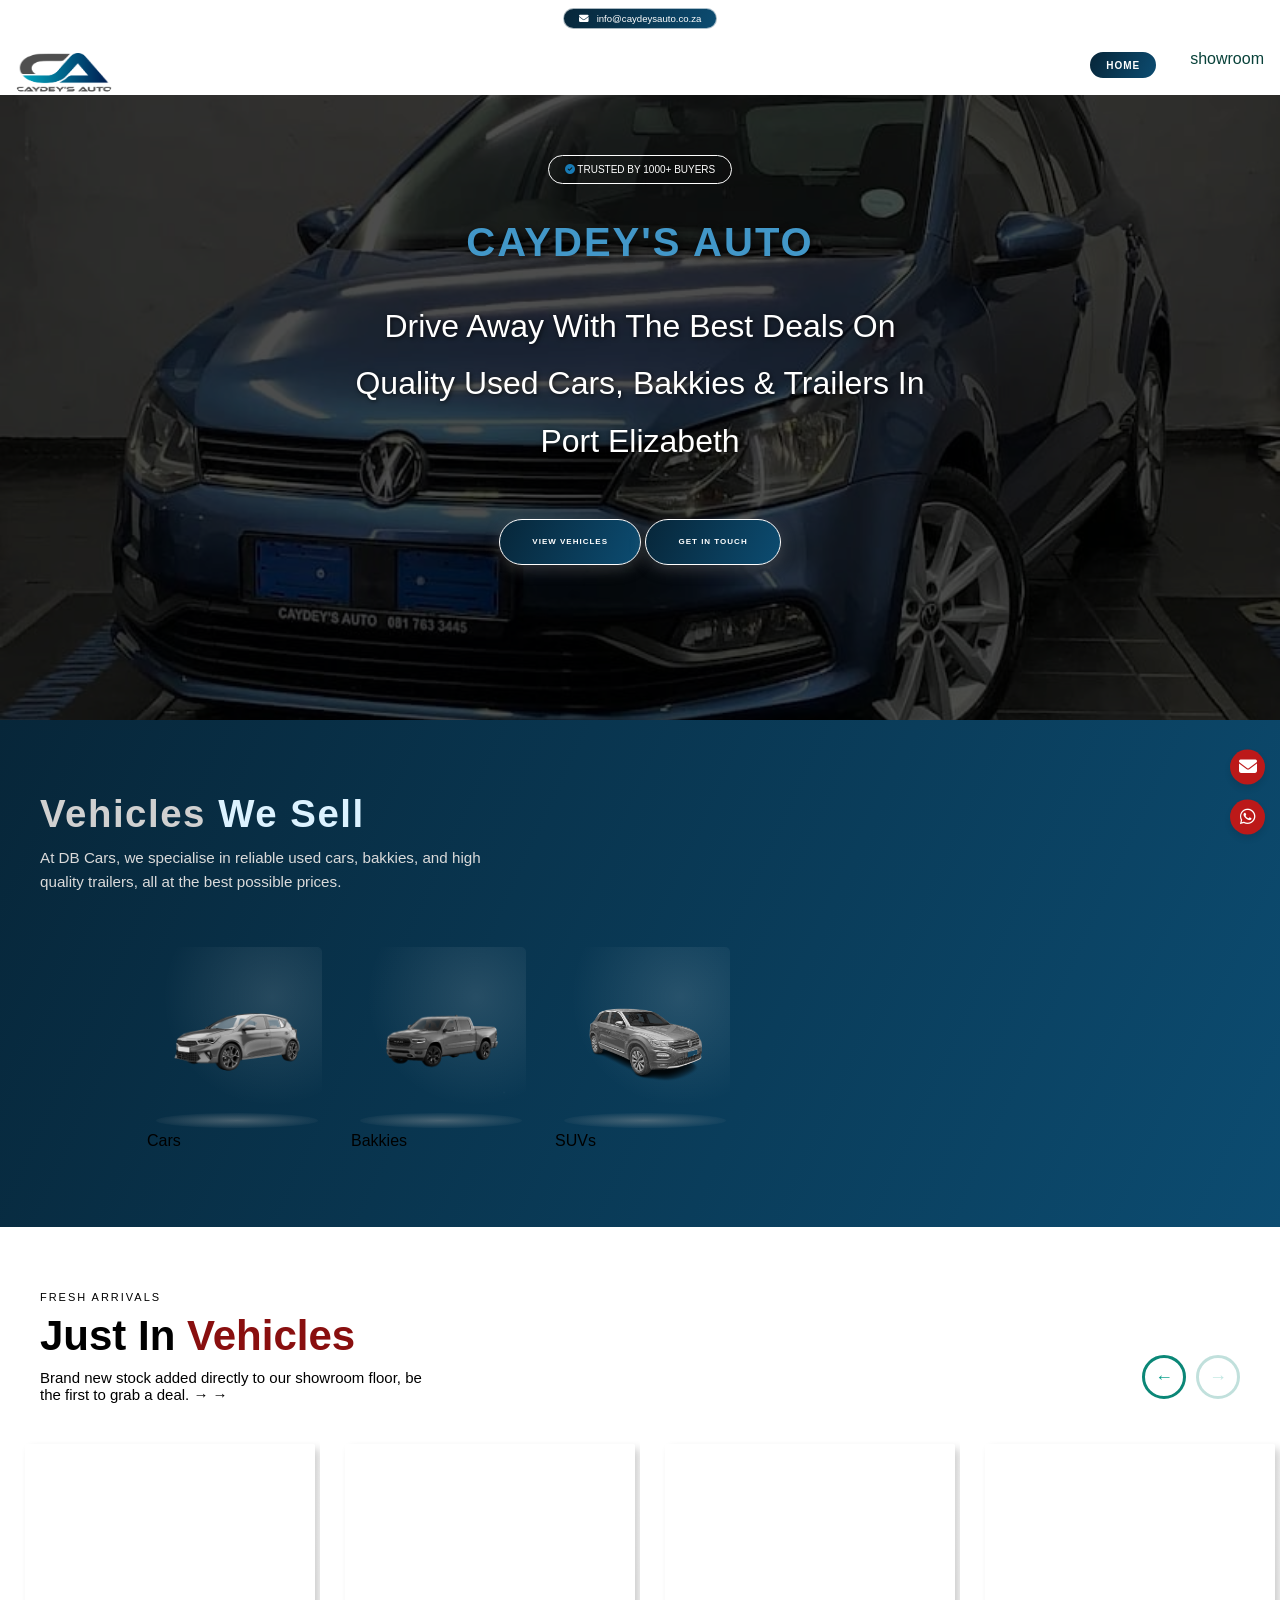
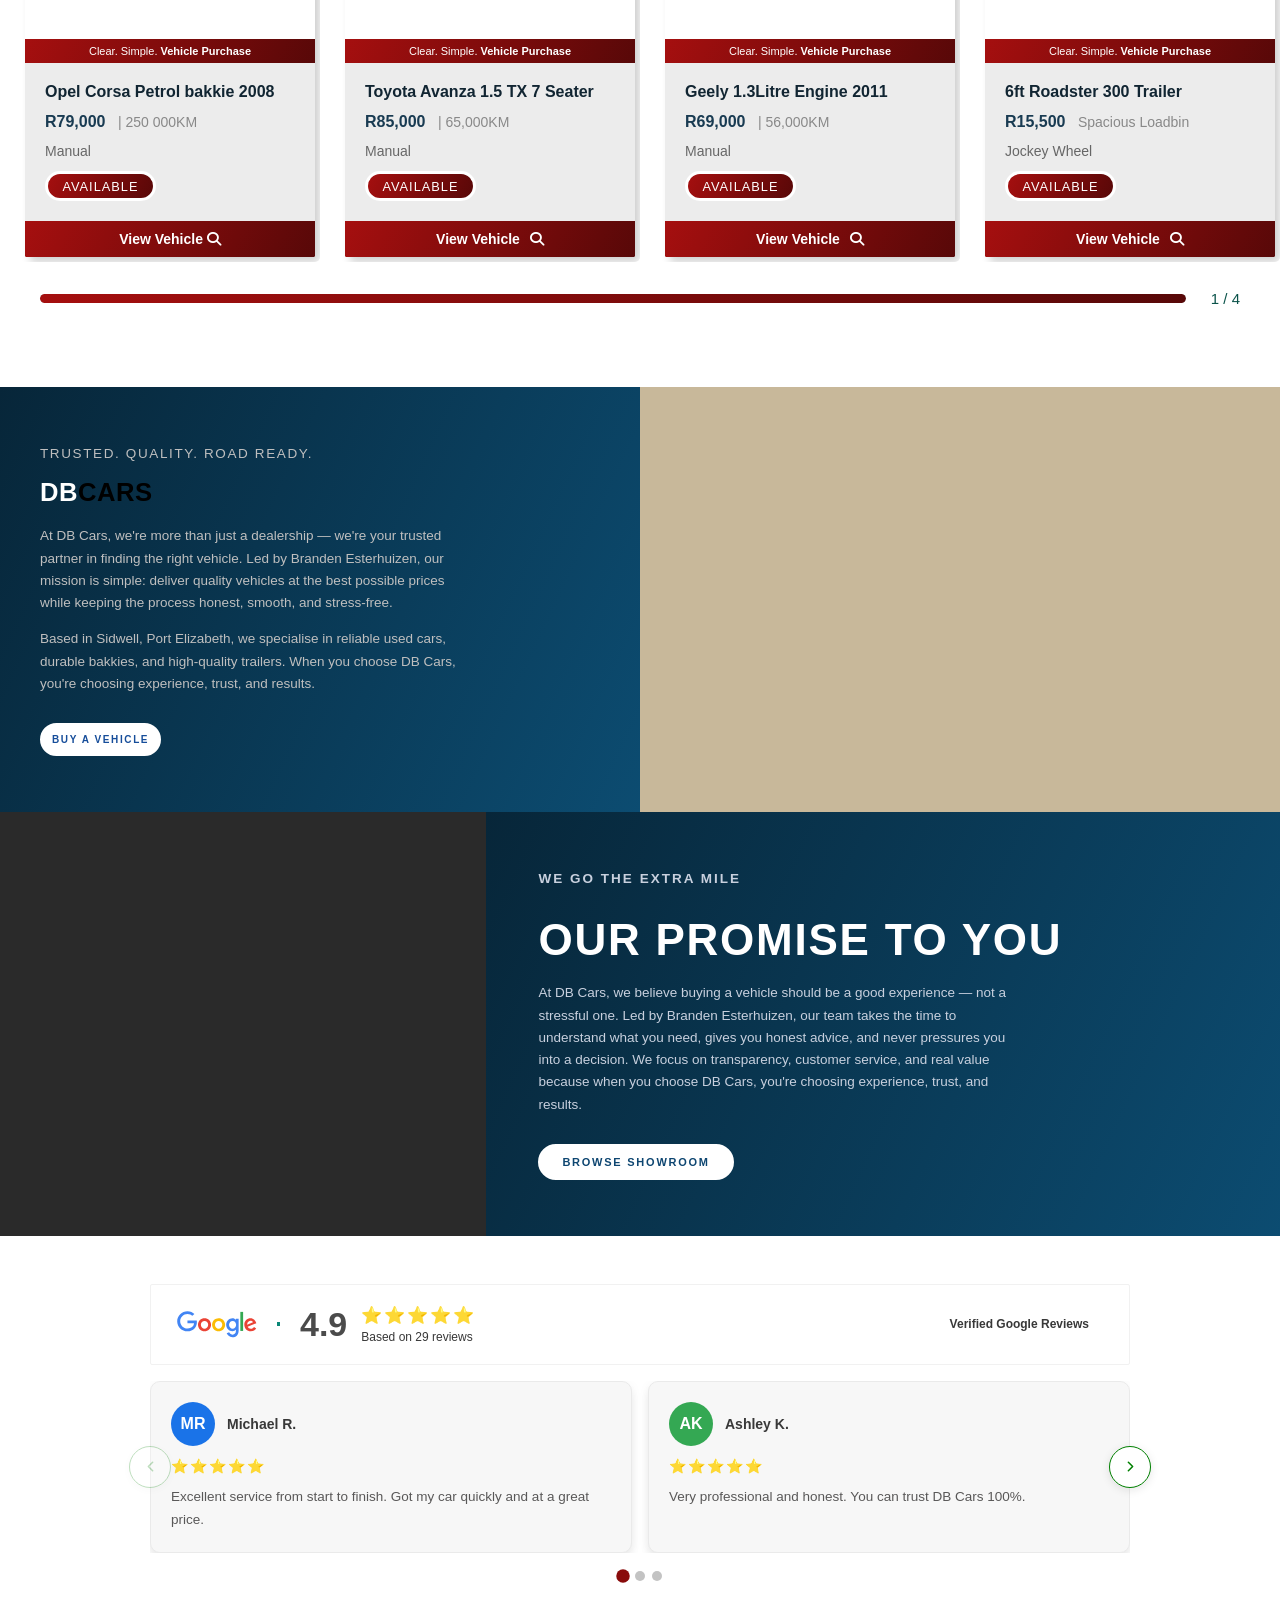
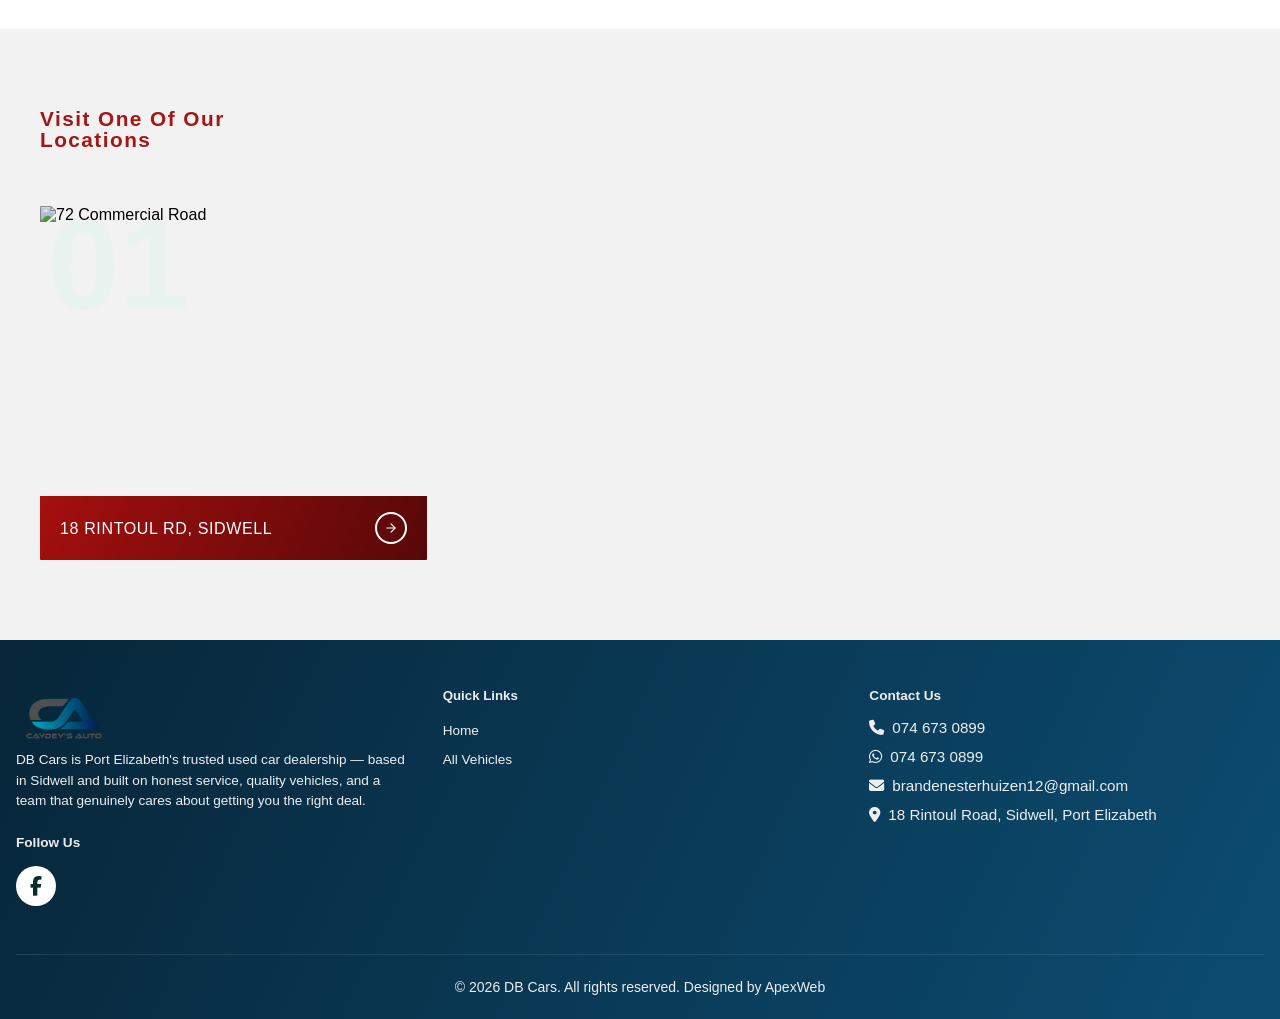
==== index.html @ f398975f "relrease" ====
<!DOCTYPE html>
<html lang="en">
<head>
    <meta charset="UTF-8">
    <meta name="viewport" content="width=device-width, initial-scale=1.0">
    <link rel="stylesheet" href="https://cdnjs.cloudflare.com/ajax/libs/font-awesome/6.5.1/css/all.min.css">
    
    <link rel="stylesheet" href="styles.css">
    <link rel="stylesheet" href="listing.css">

    <title>Caydeys Auto</title>

</head>
<body>

        <!-- ===== NAVIGATION ===== -->
        <!-- ===== NAVIGATION ===== -->
        <!-- ===== NAVIGATION ===== -->
        <div class="top-bar">
          <div class="top-bar-container">
         
              <a href="mailto:info@caydeysauto.co.za" class="top-bar-link">
                  <span><i class="fa fa-envelope"></i></span> info@caydeysauto.co.za</a>
          </div>
      </div>
        

        <nav class="navbar" id="navbar">
            <div class="nav-container">
                <div class="logo">
                    <div class="logo-icon"><img src="logo-C268NDJ8.webp" style="height:3.5rem; width:6rem;"></div> 
                    <div class="logo-main"></div>
                </div>
    
                <ul class="nav-menu">
                    <li><a href="index.html" id="current">Home</a></li>
                    <li><a href="vehicle-listing.html">showroom</a></li>
                 
                </ul>
    
                <button class="burger" id="burgerBtn">
                    <svg id="menuIcon" xmlns="http://www.w3.org/2000/svg" fill="none" viewBox="0 0 24 24" stroke="currentColor">
                        <path stroke-linecap="round" stroke-linejoin="round" stroke-width="2" d="M4 6h16M4 12h16M4 18h16" />
                    </svg>
                    <svg id="closeIcon" style="display: none;" xmlns="http://www.w3.org/2000/svg" fill="none" viewBox="0 0 24 24" stroke="currentColor">
                        <path stroke-linecap="round" stroke-linejoin="round" stroke-width="2" d="M6 18L18 6M6 6l12 12" />
                    </svg>
                </button>
            </div>
    
            <div class="mobile-menu" id="mobileMenu">
                <a href="index.html" id="current">Home</a>
                <a href="vehicle-listing.html">showroom</a>
                
            </div>
        </nav>

        <!-- ===== NAVIGATION ===== -->
        <!-- ===== NAVIGATION ===== -->
        <!-- ===== NAVIGATION ===== -->


        <section class="hero-section">
          <div class="hero-content">
           
            <p class="truster"><i class="fas fa-check-circle" id="gold"></i> Trusted by 1000+ Buyers</p>

            <br>
            <br>
            

            <h1 class="hero-title" style="font-size: 2.5rem;"><span style="color: #4297c8">Caydey's Auto</span></h1>
            <p class="hero-subtitle">Drive Away With The Best Deals On Quality Used Cars, Bakkies & Trailers In Port Elizabeth</p>
              <div class="ca-cta">
                <style>
                 
                 
                  </style>
              <a href="vehicle-listing.html" class="hero-button">View Vehicles</a>
              <a href="#sell" class="hero-button">Get in Touch</a>
            </div>
          </div>
      </section>












 <!--  
            <div class="rv-section">
              <h3>Our Recent <span>Reviews</span></h3>
              <div class="section-rule"></div>
              <p>Get to see what our customers Say about us </p>
            </div>
      <div class="trust-section">

 
      
      <section class="reviews-section">
      
       
        <div class="rv-header">
          <svg width="80" height="27" viewBox="0 0 272 92" fill="none" xmlns="http://www.w3.org/2000/svg" aria-label="Google">
            <path d="M115.75 47.18c0 12.77-9.99 22.18-22.25 22.18s-22.25-9.41-22.25-22.18C71.25 34.32 81.24 25 93.5 25s22.25 9.32 22.25 22.18zm-9.74 0c0-7.98-5.79-13.44-12.51-13.44S80.99 39.2 80.99 47.18c0 7.9 5.79 13.44 12.51 13.44s12.51-5.55 12.51-13.44z" fill="#EA4335"/>
            <path d="M163.75 47.18c0 12.77-9.99 22.18-22.25 22.18s-22.25-9.41-22.25-22.18c0-12.85 9.99-22.18 22.25-22.18s22.25 9.32 22.25 22.18zm-9.74 0c0-7.98-5.79-13.44-12.51-13.44s-12.51 5.46-12.51 13.44c0 7.9 5.79 13.44 12.51 13.44s12.51-5.55 12.51-13.44z" fill="#FBBC05"/>
            <path d="M209.75 26.34v39.82c0 16.38-9.66 23.07-21.08 23.07-10.75 0-17.22-7.19-19.66-13.07l8.48-3.53c1.51 3.61 5.21 7.87 11.17 7.87 7.31 0 11.84-4.51 11.84-13v-3.19h-.34c-2.18 2.69-6.38 5.04-11.68 5.04-11.09 0-21.25-9.66-21.25-22.09 0-12.52 10.16-22.26 21.25-22.26 5.29 0 9.49 2.35 11.68 4.96h.34v-3.61h9.25zm-8.56 20.92c0-7.81-5.21-13.52-11.84-13.52-6.72 0-12.35 5.71-12.35 13.52 0 7.73 5.63 13.36 12.35 13.36 6.63 0 11.84-5.63 11.84-13.36z" fill="#4285F4"/>
            <path d="M225 3v65h-9.5V3H225z" fill="#34A853"/>
            <path d="M262.02 54.48l7.56 5.04c-2.44 3.61-8.32 9.83-18.48 9.83-12.6 0-22.01-9.74-22.01-22.18 0-13.19 9.49-22.18 20.92-22.18 11.51 0 17.14 9.16 18.98 14.11l1.01 2.52-29.65 12.28c2.27 4.45 5.8 6.72 10.75 6.72 4.96 0 8.4-2.44 10.92-6.14zm-23.27-7.98l19.82-8.23c-1.09-2.77-4.37-4.7-8.23-4.7-4.95 0-11.84 4.37-11.59 12.93z" fill="#EA4335"/>
            <path d="M35.29 41.41V32H67c.31 1.64.47 3.58.47 5.68 0 7.06-1.93 15.79-8.15 22.01-6.05 6.3-13.78 9.66-24.03 9.66C16.32 69.35.36 53.89.36 34.91.36 15.93 16.32.47 35.29.47c10.5 0 17.98 4.12 23.6 9.49l-6.64 6.64c-4.03-3.78-9.49-6.72-16.96-6.72-13.86 0-24.7 11.17-24.7 25.03 0 13.86 10.84 25.03 24.7 25.03 8.99 0 14.11-3.61 17.39-6.89 2.66-2.66 4.41-6.46 5.1-11.67l-22.49.03z" fill="#4285F4"/>
          </svg>
      
          <div class="rv-sep"></div>
      
          <div class="rv-score-block">
            <div class="rv-score">4.2</div>
            <div>
              <div class="rv-stars">
                <span class="rv-star">⭐</span><span class="rv-star">⭐</span><span class="rv-star">⭐</span><span class="rv-star">⭐</span><span class="rv-star">⭐</span>
              </div>
              <div class="rv-count">Based on 143 reviews</div>
            </div>
          </div>
      
          <div class="rv-badge">
            <div class="rv-badge-dot"></div>
            Verified Google Reviews
          </div>
        </div>
      
    
        <div class="rv-carousel">
      
          <button class="rv-arrow prev" id="btnPrev" aria-label="Previous reviews">
            <svg viewBox="0 0 24 24" fill="none" stroke="currentColor" stroke-width="2.2" stroke-linecap="round" stroke-linejoin="round">
              <polyline points="15 18 9 12 15 6"/>
            </svg>
          </button>
      
          <div class="rv-overflow">
            <div class="rv-track" id="rvTrack">






      <div class="rv-card">
  <div class="rv-reviewer">
    <div class="rv-avatar" style="background:#1a73e8;">NL</div>
    <div><div class="rv-name">Nontle Qhama Landzela</div></div>
  </div>
  <div class="rv-card-stars"><span class="rv-card-star">⭐</span><span class="rv-card-star">⭐</span><span class="rv-card-star">⭐</span><span class="rv-card-star">⭐</span><span class="rv-card-star">⭐</span></div>
  <p class="rv-text">My appreciation goes to Elton & Gavin for a detailed and great service. With great hospitality whilst waiting for the paperwork. Thanks gentlemen for your superb service, keep serving your branch well.</p>
</div>

<div class="rv-card">
  <div class="rv-reviewer">
    <div class="rv-avatar" style="background:#34a853;">BP</div>
    <div><div class="rv-name">Belinda Peterson</div></div>
  </div>
  <div class="rv-card-stars"><span class="rv-card-star">⭐</span><span class="rv-card-star">⭐</span><span class="rv-card-star">⭐</span><span class="rv-card-star">⭐</span><span class="rv-card-star">⭐</span></div>
  <p class="rv-text">Thanks Gavin for the excellent work you've done, great service, friendly, kind and would recommend anyone looking to buy a vehicle to you. Once again great job, I'm 100% pleased.</p>
</div>

<div class="rv-card">
  <div class="rv-reviewer">
    <div class="rv-avatar" style="background:#ea4335;">WA</div>
    <div><div class="rv-name">Wendy April</div></div>
  </div>
  <div class="rv-card-stars"><span class="rv-card-star">⭐</span><span class="rv-card-star">⭐</span><span class="rv-card-star">⭐</span><span class="rv-card-star">⭐</span><span class="rv-card-star">⭐</span></div>
  <p class="rv-text">I was very happy with my car and the sales man was polite (Gavin).</p>
</div>

<div class="rv-card">
  <div class="rv-reviewer">
    <div class="rv-avatar" style="background:#fbbc05;">MG</div>
    <div><div class="rv-name">Mahubandile Grootboom</div></div>
  </div>
  <div class="rv-card-stars"><span class="rv-card-star">⭐</span><span class="rv-card-star">⭐</span><span class="rv-card-star">⭐</span><span class="rv-card-star">⭐</span><span class="rv-card-star">⭐</span></div>
  <p class="rv-text">The service was excellent and I was treated like a KING. I appreciate everything that Mr Gavin and his team has done for me.</p>
</div>

<div class="rv-card">
  <div class="rv-reviewer">
    <div class="rv-avatar" style="background:#9c27b0;">VM</div>
    <div><div class="rv-name">Vuyile Mayedwa</div></div>
  </div>
  <div class="rv-card-stars"><span class="rv-card-star">⭐</span><span class="rv-card-star">⭐</span><span class="rv-card-star">⭐</span><span class="rv-card-star">⭐</span><span class="rv-card-star">⭐</span></div>
  <p class="rv-text">Excellent service received from the Sales Team and a champion Rudi. Rudi was professional and knowledgeable. It is easy to recommend a place like Auto Addicts when there are such people to deal with.</p>
</div>

<div class="rv-card">
  <div class="rv-reviewer">
    <div class="rv-avatar" style="background:#00897b;">CL</div>
    <div><div class="rv-name">Cassim Lombard</div></div>
  </div>
  <div class="rv-card-stars"><span class="rv-card-star">⭐</span><span class="rv-card-star">⭐</span><span class="rv-card-star">⭐</span><span class="rv-card-star">⭐</span><span class="rv-card-star">⭐</span></div>
  <p class="rv-text">Great reliable and beautiful vehicles for affordable price, staff are very friendly and always there to assist you. I will definitely recommend anyone who needs a good clean vehicle to Auto Addicts.</p>
</div>








      
            </div>
          </div>
      
          <button class="rv-arrow next" id="btnNext" aria-label="Next reviews">
            <svg viewBox="0 0 24 24" fill="none" stroke="currentColor" stroke-width="2.2" stroke-linecap="round" stroke-linejoin="round">
              <polyline points="9 18 15 12 9 6"/>
            </svg>
          </button>
      
        </div>
      
        <div class="rv-dots" id="rvDots"></div>
      
      </section>
      

      </div>








    -->













    <section class="vehicles-section">
      <h3>Vehicles <span>We Sell</span></h3>
      <div class="section-rule"></div>
      <p>At DB Cars, we specialise in reliable used cars, bakkies, and high quality trailers, all at the best possible prices.</p>
        <div class="vehicle-grid">
      
          <div class="vehicle-card">
            <div class="img-wrap">
              <!-- Replace src with your transparent PNG -->
              <img src="assets/cars-db.png" alt="Car"/>
            </div>
            <span class="vehicle-label">Cars</span>
          </div>
      
          <div class="vehicle-card">
            <div class="img-wrap">
              <img src="assets/bakkies-db.png" alt="Bakkie"/>
            </div>
            <span class="vehicle-label">Bakkies</span>
          </div>
      
          <div class="vehicle-card">
            <div class="img-wrap">
              <img src="assets/Suvs.png" alt="Trailers"/>
            </div>
            <span class="vehicle-label">SUVs</span>
          </div>
      
        
      
        </div>
      </section>









    










      <section class="just-in">

        <div class="section-header">
          <div class="section-header-text">
            <span class="section-label">Fresh Arrivals</span>
            <h2 class="section-title">Just In <span style="color:#890f0f"> Vehicles </span></h2>
            <p class="section-desc">Brand new stock added directly to our showroom floor, be the first to grab a deal. &#8594; &#8594;</p>
          </div>
        
          <!-- Desktop-only arrows, top-right of the header -->
          <div class="nav-arrows">
            <button class="nav-arrow" id="arrowPrev" aria-label="Previous">&#8592;</button>
            <button class="nav-arrow" id="arrowNext" aria-label="Next">&#8594;</button>
          </div>
        </div>
        
        <div class="scroll-wrapper">
          <div class="vehicles-track" id="track">
            <div class="track-spacer"></div>
        
            <!-- ═══════════════════════════════════════
                 VEHICLE CARDS
                 Add your own content inside each card.
                 Card colours: blue | dark | accent
                 Copy/paste a block to add more cards.
            ════════════════════════════════════════ -->
        
            <div class="vehicle-card blue">
        
              <div class="card">
                <div class="card-image" style="background-image: url('veh/ob1.jpg')">
           
                    
                    <div class="card-banner">
                        <span>Clear. Simple.</span> <strong>Vehicle Purchase</strong>
                    </div>
                </div>
                <div class="card-content">
                    <h3 class="card-title">Opel Corsa Petrol bakkie 2008</h3>
                    <div>
                        <span class="card-price">R79,000</span>
                        <span class="card-mileage">| 250 000KM</span>
                    </div>
                    <div class="card-location">
                     
                        <span>Manual</span>
                    </div>
                    <div class="card-stock">Available</div>
                </div>
                <button class="card-button"> <a href="vehicle-details.html">
                    
                    View Vehicle <i class="fas fa-search"></i></a>
                </button>
            </div>
        
        
            </div>
        
            <div class="vehicle-card dark">
        
              <div class="card">
                <div class="card-image" style="background-image: url('veh/seater.jpg');">
             
                    
                    <div class="card-banner">
                        <span>Clear. Simple.</span> <strong>Vehicle Purchase</strong>
                    </div>
                </div>
                <div class="card-content">
                    <h3 class="card-title">Toyota Avanza 1.5 TX 7 Seater</h3>
                    <div>
                        <span class="card-price">R85,000</span>
                        <span class="card-mileage">| 65,000KM</span>
                    </div>
                    <div class="card-location">
                        
                       
                        <span>Manual</span>
                    </div>
                    <div class="card-stock">Available</div>
                </div>
                <button class="card-button">
                    
                    View Vehicle<i class="fas fa-search"></i>
                </button>
            </div>

        
            </div>
        
        
        
            <div class="vehicle-card accent">
        
        
        
              <div class="card">
                <div class="card-image" style="background-image: url('veh/geely.jpg')">
          
                    
                    <div class="card-banner">
                        <span>Clear. Simple.</span> <strong>Vehicle Purchase</strong>
                    </div>
                </div>
                <div class="card-content">
                    <h3 class="card-title">Geely 1.3Litre Engine 2011</h3>
                    <div>
                        <span class="card-price">R69,000</span>
                        <span class="card-mileage">| 56,000KM</span>
                    </div>
                    <div class="card-location">
               
                        <span>Manual</span>
                    </div>
                    <div class="card-stock">Available</div>
                </div>
                <button class="card-button">
                    
                    View Vehicle<i class="fas fa-search"></i>
                </button>
            </div>

        
        
              
            </div>
        
            <div class="vehicle-card blue">
             
              <div class="card">
                <div class="card-image" style="background-image: url('veh/trailer1.jpg')">
          
                    
                    <div class="card-banner">
                        <span>Clear. Simple.</span> <strong>Vehicle Purchase</strong>
                    </div>
                </div>
                <div class="card-content">
                    <h3 class="card-title">6ft Roadster 300 Trailer</h3>
                    <div>
                        <span class="card-price">R15,500</span>
                        <span class="card-mileage"> Spacious Loadbin</span>
                    </div>
                    <div class="card-location">
               
                        <span>Jockey Wheel</span>
                    </div>
                    <div class="card-stock">Available</div>
                </div>
                <button class="card-button">
                    
                    View Vehicle<i class="fas fa-search"></i>
                </button>
            </div>
              
        
            </div>
        
        
             <!--
            <div class="vehicle-card blue">
        
         
              your card content here 
            </div>
            -->
        
        
        
          </div><!-- /vehicles-track -->
          
          <div class="scroll-bar-wrap">
            <div class="scroll-bar-track">
              
              <div class="scroll-bar-thumb" id="thumb"></div>
            </div>
            <span class="scroll-count" id="count">1 / 4</span>
          </div>
          
        </div>
        
        
        
        </section>










 <!-- ── SECTION 1: DB Cars Hero ── -->
<section class="faw-hero-wrap">
  <div class="faw-hero-text">
      <p class="faw-eyebrow">Trusted. Quality. Road Ready.</p>
      <h1 class="faw-hero-title">db<span class="faw-auto">Cars</span></h1>
      <p>
          At DB Cars, we're more than just a dealership — we're your trusted partner 
          in finding the right vehicle. Led by Branden Esterhuizen, our mission is 
          simple: deliver quality vehicles at the best possible prices while keeping 
          the process honest, smooth, and stress-free.
      </p>
      <p>
          Based in Sidwell, Port Elizabeth, we specialise in reliable used cars, 
          durable bakkies, and high-quality trailers. When you choose DB Cars, 
          you're choosing experience, trust, and results.
      </p>
      <div style="display: flex; gap:15px;">
        <a href="vehicle-listing.html" class="faw-btn-dark" id="sell">Buy A Vehicle</a>
      </div>
  </div>

  <div class="faw-hero-img" role="img" aria-label="DB Cars — Branden Esterhuizen handing keys to a satisfied client"></div>
</section>


























  <!-- ── SECTION 2: Service Department ── -->
  <section class="faw-service-wrap">

    <div class="faw-service-img" role="img" aria-label="DB Cars — vehicle showroom view"></div>
  
    <div class="faw-service-text">
        <p class="faw-eyebrow-blue">We Go the Extra Mile</p>
        <h2 class="faw-service-title">Our Promise to You</h2>
        <p>
            At DB Cars, we believe buying a vehicle should be a good experience — 
            not a stressful one. Led by Branden Esterhuizen, our team takes the time 
            to understand what you need, gives you honest advice, and never pressures 
            you into a decision. We focus on transparency, customer service, and real 
            value because when you choose DB Cars, you're choosing experience, 
            trust, and results.
        </p>
        <a href="vehicle-listing.html" class="faw-btn-white">Browse Showroom</a>
    </div>
  
  </section>









  <div class="trust-section">

 
      
    <section class="reviews-section">
    
     
      <div class="rv-header">
        <svg width="80" height="27" viewBox="0 0 272 92" fill="none" xmlns="http://www.w3.org/2000/svg" aria-label="Google">
          <path d="M115.75 47.18c0 12.77-9.99 22.18-22.25 22.18s-22.25-9.41-22.25-22.18C71.25 34.32 81.24 25 93.5 25s22.25 9.32 22.25 22.18zm-9.74 0c0-7.98-5.79-13.44-12.51-13.44S80.99 39.2 80.99 47.18c0 7.9 5.79 13.44 12.51 13.44s12.51-5.55 12.51-13.44z" fill="#EA4335"/>
          <path d="M163.75 47.18c0 12.77-9.99 22.18-22.25 22.18s-22.25-9.41-22.25-22.18c0-12.85 9.99-22.18 22.25-22.18s22.25 9.32 22.25 22.18zm-9.74 0c0-7.98-5.79-13.44-12.51-13.44s-12.51 5.46-12.51 13.44c0 7.9 5.79 13.44 12.51 13.44s12.51-5.55 12.51-13.44z" fill="#FBBC05"/>
          <path d="M209.75 26.34v39.82c0 16.38-9.66 23.07-21.08 23.07-10.75 0-17.22-7.19-19.66-13.07l8.48-3.53c1.51 3.61 5.21 7.87 11.17 7.87 7.31 0 11.84-4.51 11.84-13v-3.19h-.34c-2.18 2.69-6.38 5.04-11.68 5.04-11.09 0-21.25-9.66-21.25-22.09 0-12.52 10.16-22.26 21.25-22.26 5.29 0 9.49 2.35 11.68 4.96h.34v-3.61h9.25zm-8.56 20.92c0-7.81-5.21-13.52-11.84-13.52-6.72 0-12.35 5.71-12.35 13.52 0 7.73 5.63 13.36 12.35 13.36 6.63 0 11.84-5.63 11.84-13.36z" fill="#4285F4"/>
          <path d="M225 3v65h-9.5V3H225z" fill="#34A853"/>
          <path d="M262.02 54.48l7.56 5.04c-2.44 3.61-8.32 9.83-18.48 9.83-12.6 0-22.01-9.74-22.01-22.18 0-13.19 9.49-22.18 20.92-22.18 11.51 0 17.14 9.16 18.98 14.11l1.01 2.52-29.65 12.28c2.27 4.45 5.8 6.72 10.75 6.72 4.96 0 8.4-2.44 10.92-6.14zm-23.27-7.98l19.82-8.23c-1.09-2.77-4.37-4.7-8.23-4.7-4.95 0-11.84 4.37-11.59 12.93z" fill="#EA4335"/>
          <path d="M35.29 41.41V32H67c.31 1.64.47 3.58.47 5.68 0 7.06-1.93 15.79-8.15 22.01-6.05 6.3-13.78 9.66-24.03 9.66C16.32 69.35.36 53.89.36 34.91.36 15.93 16.32.47 35.29.47c10.5 0 17.98 4.12 23.6 9.49l-6.64 6.64c-4.03-3.78-9.49-6.72-16.96-6.72-13.86 0-24.7 11.17-24.7 25.03 0 13.86 10.84 25.03 24.7 25.03 8.99 0 14.11-3.61 17.39-6.89 2.66-2.66 4.41-6.46 5.1-11.67l-22.49.03z" fill="#4285F4"/>
        </svg>
    
        <div class="rv-sep"></div>
    
        <div class="rv-score-block">
          <div class="rv-score">4.9</div>
          <div>
            <div class="rv-stars">
              <span class="rv-star">⭐</span><span class="rv-star">⭐</span><span class="rv-star">⭐</span><span class="rv-star">⭐</span><span class="rv-star">⭐</span>
            </div>
            <div class="rv-count">Based on 29 reviews</div>
          </div>
        </div>
    
        <div class="rv-badge">
          <div class="rv-badge-dot"></div>
          Verified Google Reviews
        </div>
      </div>
    
  
      <div class="rv-carousel">
    
        <button class="rv-arrow prev" id="btnPrev" aria-label="Previous reviews">
          <svg viewBox="0 0 24 24" fill="none" stroke="currentColor" stroke-width="2.2" stroke-linecap="round" stroke-linejoin="round">
            <polyline points="15 18 9 12 15 6"/>
          </svg>
        </button>
    
        <div class="rv-overflow">
          <div class="rv-track" id="rvTrack">






            <div class="rv-card">
              <div class="rv-reviewer">
                <div class="rv-avatar" style="background:#1a73e8;">MR</div>
                <div><div class="rv-name">Michael R.</div></div>
              </div>
              <div class="rv-card-stars"><span class="rv-card-star">⭐</span><span class="rv-card-star">⭐</span><span class="rv-card-star">⭐</span><span class="rv-card-star">⭐</span><span class="rv-card-star">⭐</span></div>
              <p class="rv-text">Excellent service from start to finish. Got my car quickly and at a great price.</p>
            </div>
            
            <div class="rv-card">
              <div class="rv-reviewer">
                <div class="rv-avatar" style="background:#34a853;">AK</div>
                <div><div class="rv-name">Ashley K.</div></div>
              </div>
              <div class="rv-card-stars"><span class="rv-card-star">⭐</span><span class="rv-card-star">⭐</span><span class="rv-card-star">⭐</span><span class="rv-card-star">⭐</span><span class="rv-card-star">⭐</span></div>
              <p class="rv-text">Very professional and honest. You can trust DB Cars 100%.</p>
            </div>
            
            <div class="rv-card">
              <div class="rv-reviewer">
                <div class="rv-avatar" style="background:#ea4335;">JM</div>
                <div><div class="rv-name">Jason M.</div></div>
              </div>
              <div class="rv-card-stars"><span class="rv-card-star">⭐</span><span class="rv-card-star">⭐</span><span class="rv-card-star">⭐</span><span class="rv-card-star">⭐</span><span class="rv-card-star">⭐</span></div>
              <p class="rv-text">Best place in Port Elizabeth to buy a bakkie. Highly recommend!</p>
            </div>
            
            <div class="rv-card">
              <div class="rv-reviewer">
                <div class="rv-avatar" style="background:#fbbc05;">CD</div>
                <div><div class="rv-name">Chantel D.</div></div>
              </div>
              <div class="rv-card-stars"><span class="rv-card-star">⭐</span><span class="rv-card-star">⭐</span><span class="rv-card-star">⭐</span><span class="rv-card-star">⭐</span><span class="rv-card-star">⭐</span></div>
              <p class="rv-text">Smooth process, no stress at all. I'll definitely be back again.</p>
            </div>
            
            <div class="rv-card">
              <div class="rv-reviewer">
                <div class="rv-avatar" style="background:#9c27b0;">RP</div>
                <div><div class="rv-name">Ryan P.</div></div>
              </div>
              <div class="rv-card-stars"><span class="rv-card-star">⭐</span><span class="rv-card-star">⭐</span><span class="rv-card-star">⭐</span><span class="rv-card-star">⭐</span><span class="rv-card-star">⭐</span></div>
              <p class="rv-text">Great quality vehicles and even better service. Super impressed.</p>
            </div>







    
          </div>
        </div>
    
        <button class="rv-arrow next" id="btnNext" aria-label="Next reviews">
          <svg viewBox="0 0 24 24" fill="none" stroke="currentColor" stroke-width="2.2" stroke-linecap="round" stroke-linejoin="round">
            <polyline points="9 18 15 12 9 6"/>
          </svg>
        </button>
    
      </div>
    
      <div class="rv-dots" id="rvDots"></div>
    
    </section>
    

    </div>












<section class="locations-section">

  <div class="locations-header">

    <h2>Visit One Of Our<br>Locations</h2>
  </div>

  <div class="locations-grid">

    <div class="loc-card">
      <span class="num">01</span>
      <div class="img-wrap">
        <img src="pics/location.jpg" alt="72 Commercial Road"/>
      </div>
      <div class="loc-footer">
        <span class="loc-address">18 Rintoul Rd, Sidwell</span>
        <span class="loc-arrow">
          <svg viewBox="0 0 24 24"><line x1="5" y1="12" x2="19" y2="12"/><polyline points="12 5 19 12 12 19"/></svg>
        </span>
      </div>
    </div>





    <!-- Add more locations by copying a .loc-card block above -->

  </div>

</section>

















<footer class="footer">
  <div class="footer-container">
      <!-- Company Info -->
      <div class="footer-section">
        <div class="foo">
          <div class="foo-icon"><img src="logo-C268NDJ8.webp"></div> 
        </div>
        <style>
           .foo {
            display: flex;
            align-items: center;
          }
          .foo-icon img {
              width: 6rem;
              padding: 10px;
              border-radius: 8px;
              display: flex;
              align-items: center;
              justify-content: center;
              font-size: 1.5rem;
              font-weight: bold;
              color: #1a1a2e;
          }
        </style>
          <p>
              DB Cars is Port Elizabeth's trusted used car dealership — 
              based in Sidwell and built on honest service, quality vehicles, 
              and a team that genuinely cares about getting you the right deal.
          </p>
          
          <h3 style="margin-top: 1.5rem;">Follow Us</h3>
          <div class="social-links">
              <a href="#" target="_blank" class="social-icon" aria-label="Facebook">
                  <i class="fa-brands fa-facebook-f"></i>
              </a>
          </div>
      </div>

      <!-- Quick Links -->
      <div class="footer-section-lu">
          <h5>Quick Links</h5>
          <br>
          <div class="footer-links">
              <a href="index.html">Home</a>
              <a href="vehicle-listing.html">All Vehicles</a>
          </div>
      </div>

      <!-- Contact Info -->
      <div class="footer-section">
          <h3>Contact Us</h3>
          <div class="contact-info">

              <div class="contact-item">
                  <span><i class="fa-solid fa-phone"></i></span>
                  <a href="tel:+27746730899">074 673 0899</a>
              </div>

              <div class="contact-item">
                  <span><i class="fa-brands fa-whatsapp"></i></span>
                  <a href="https://wa.me/27746730899">074 673 0899</a>
              </div>

              <div class="contact-item">
                  <span><i class="fa-solid fa-envelope"></i></span>
                  <a href="mailto:brandenesterhuizen12@gmail.com">brandenesterhuizen12@gmail.com</a>
              </div>

              <div class="contact-item">
                  <span><i class="fa-solid fa-location-dot"></i></span>
                  <span>18 Rintoul Road, Sidwell, Port Elizabeth</span>
              </div>
          </div>
      </div>
  </div>

  <div class="footer-bottom">
      <p>&copy; 2026 DB Cars. All rights reserved. Designed by <a href="www.apexwebagency.co.za">ApexWeb</a></p>
  </div>
</footer>














<style>


    .floating-widgets {
      position: fixed;
      right: 15px;
      top: 88%;
      transform: translateY(-50%);
      display: flex;
      flex-direction: column;
      gap: 15px;
      z-index: 1000;
    }

    .widget {
      width: 35px;
      height: 35px;
      background-color:#bc1919;
      color: white;
      border-radius: 50%;
      display: flex;
      align-items: center;
      justify-content: center;
      box-shadow: 0 4px 6px rgba(0, 0, 0, 0.1);
      text-decoration: none;
      font-size: 18px;
      transition: transform 0.3s, background-color 0.3s;
      cursor: pointer;
    }

    .widget:hover {
      background-color: #bb1313;
      transform: scale(1.1);
    }

    .widget i {
      margin: 0;
    }
  </style>

<div class="floating-widgets" >
  <!-- Phone Widget -->


  <!-- Email Widget -->
  <a href="mailto:brandenesterhuizen12@gmail.com" class="widget" title="Email Us">
    <i class="fas fa-envelope"></i>
  </a>

  <!-- WhatsApp Widget -->
  <a href="https://wa.me/27746730899" class="widget" title="Chat on WhatsApp" target="_blank">
    <i class="fab fa-whatsapp"></i>
  </a>
</div>

<script src="scripts.js"> </script>
</body>
</html>
---- styles.css ----
* {
    margin: 0;
    padding: 0;
    box-sizing: border-box;
}

body {
    font-family: -apple-system, BlinkMacSystemFont, 'Segoe UI', Roboto, Oxygen, Ubuntu, Cantarell, sans-serif;
 

}

a {
    text-decoration: none;
    color: inherit;
}




#gold{
  font-size: 15  px;
color: #187bb5;
}
.truster{
  font-size: 10px;
  display: inline-block;
padding: 0.35rem 1rem;


text-transform: uppercase;

color: #ffffff;

border: 1px solid #ffffff;
border-radius: 50px;

}
.ca-cta{
gap:50px;
}




      /* ===== NAVIGATION STYLES ===== */
      /* ===== NAVIGATION STYLES ===== */
      /* ===== NAVIGATION STYLES ===== */
      /* ===== NAVIGATION STYLES ===== */
      /* ===== NAVIGATION STYLES ===== */
      /* ===== NAVIGATION STYLES ===== */





      
/* --- New Top Bar Styles --- */
.top-bar {
    background: linear-gradient(115deg, #ffffff 0%, #ffffff 100%); /* Matches your scrolled navbar color */
    color: white;
    font-size: 0.60rem;
    padding: 8px 0;
    position: fixed; /* Keep it fixed at the top */
    top: 0;
    left: 0;
    right: 0;
    z-index: 1001; /* Higher than navbar */

}

.top-bar-container {
    max-width: 1280px;
    margin: 0 auto;
    padding: 0 1rem;
    display: flex;
    justify-content: center;
    gap: 1.5rem; 
}

.top-bar-link {
    color: rgb(255, 255, 255);
    text-decoration: none;
    display: flex;
    align-items: center;
    gap: 0.5rem;
    transition: all 0.3s ease;
    /* The "Fitting Border" styles */
    border: 1.9px solid rgba(255, 255, 255, 0.649); /* Subtle white border */
    padding: 4px 15px;                          /* Space inside the border */
    border-radius: 50px;                        /* Rounds the edges into a pill shape */
    background: linear-gradient(115deg,  #072639 0%,  #0c4c71 100%);
}

.top-bar-link:hover {
    color: #facc15;
    border-color: #facc15;                      /* Border changes color on hover */
    background: rgba(250, 204, 21, 0.1);        /* Slight yellow glow on hover */
}


/* --- Adjusting your existing .navbar --- */
.navbar {
    position: fixed;
    top: 35px; /* Pushes the nav down so it doesn't hide under the top bar */
    left: 0;
    right: 0;
    z-index: 1000;
    background: linear-gradient(115deg, #ffffff 0%, #d1d1d1 100% );
    backdrop-filter: blur(10px);
    transition: all 0.3s ease;
  
}



/* --- Responsive fix for mobile --- */
@media (max-width: 768px) {
    .top-bar-container {
        gap: 1.5rem;
        font-size: 0.65rem;
    }
}
    .nav-container {
        max-width: 1280px;
        margin: 0 auto;
        padding: 0 1rem;
        display: flex;
        align-items: center;
        justify-content: space-between;
        height: 60px;
    }

    .logo {
        display: flex;
        align-items: center;
        gap: 0.5rem;
    }

    .logo-icon img {
        padding-top:5rem;
        width: 200vh;
        height:auto;
     
        
        display: flex;
        align-items: center;
        justify-content: center;
        font-size: 1.5rem;
        font-weight: bold;
        color: #1a1a2e;
    }

    .logo-text {
        display: flex;
        flex-direction: column;
        line-height: 1.2;
    }

    .logo-main {
        font-size: 1rem;
        font-weight: bold;
    }

    .logo-sub {
        font-size: 0.75rem;
        color: #facc15;
    }

    .nav-menu {
        display: flex;
        gap: 2rem;
        list-style: none;
    }

    .nav-menu a {
        transition: color 0.3s;
        color:#09423a;
    }

    .nav-menu a:hover {
        color: #facc15;
    }

    .burger {
        display: none;
        background: none;
        border: none;
        color: #0c4c71;
        cursor: pointer;
        padding: 0.5rem;
    
        transition: background 0.3s;
    }



    .burger svg {
        width: 25px;
        height: 45px;
    }

    .mobile-menu {
        color: #09423a;
        display: none;
        max-height: 0;
        overflow: hidden;
        opacity: 0;
        transition: max-height 0.3s ease-in-out, opacity 0.3s ease-in-out;
    }

    .mobile-menu.active {
        color: #09423a;
        max-height: 400px;
        opacity: 1;
        padding-bottom: 1rem;
    }

    .mobile-menu a {
        display: block;
        padding: 0.5rem 1rem;
        transition: color 0.3s;
        color:   #072944;
        font-weight:500;
    }

    .mobile-menu a:hover {
        color:  rgb(21, 22, 22);
    }   

    @media (max-width: 768px) {
        .nav-menu {
            display: none;
        }

        .burger {
            display: block;
        }

        .mobile-menu {
            display: block;
            color: #901212;
        }

        .decorative-box,
        .decorative-circle {
            display: none;
        }
    }
/* ===== NAVIGATION STYLES ===== */
/* ===== NAVIGATION STYLES ===== */
/* ===== NAVIGATION STYLES ===== */
/* ===== NAVIGATION STYLES ===== */
/* ===== NAVIGATION STYLES ===== */
/* ===== NAVIGATION STYLES ===== */



























/* HERO SECTION */
/* HERO SECTION */
/* HERO SECTION */
/* HERO SECTION */
/* HERO SECTION */
/* HERO SECTION */

.hero-section {
    line-height: 1.6;
    position: relative;
    min-height: 80vh;
    display: flex;
    align-items: center;
    justify-content: center;
    text-align: center;
    padding: 2rem;
    overflow: hidden;
}


.hero-section::before {
    content: '';
    position: absolute;
    top: 0;
    left: 0;
    width: 100%;
    height: 100%;
    background-image: url('assets/caybg.jpg');
    background-size: cover;
    background-position: center;
    background-repeat: no-repeat;
    filter: brightness(0.3);
    z-index: -1;
}

.hero-content {
    position: relative;
    z-index: 1;
    color: #ffffff;
    max-width: 800px;
    margin: 0 auto;
    animation: fadeInUp 1s ease-out;
}

.hero-title {
    font-size: clamp(4rem, 4rem, 5rem);
    font-weight: 700;
    margin-bottom: 1.5rem;
    letter-spacing: 2px;
    text-transform: uppercase;
    text-shadow: 2px 2px 8px rgba(0, 0, 0, 0.7);
}

.hero-subtitle {
    font-size: clamp(1.4rem, 1vw, 2rem);
    margin-bottom: 2rem;
    font-weight: 300;
    line-height: 1.8;
    text-shadow: 1px 1px 4px rgba(0, 0, 0, 0.7);
    max-width: 600px;
    margin-left: auto;
    margin-right: auto;
}


#current{

    display:inline-block;
    margin-left:0.45rem;
    padding: 0.45rem 1rem;
    font-size: 10px;
    font-weight: 600;
    text-transform: uppercase;
    letter-spacing: 1px;
    color: #ffffff;
    background: linear-gradient(115deg,  #072639 0%,  #0c4c71 100%);
    border: 2px solid #ffffff;
    border-radius: 50px;
    text-decoration: none;


}

.hero-button {
    display: inline-block;
    padding: 1rem 2rem;
    font-size: 0.50rem;
    font-weight: 600;
    text-transform: uppercase;
    letter-spacing: 1px;
    color: #ffffff;
    background: linear-gradient(115deg,  #072639 0%,  #0c4c71 100%);
    border: 1.5px solid #ffffff;
    border-radius: 50px;
    text-decoration: none;
    transition: all 0.3s ease;
    cursor: pointer;
    box-shadow: 0 4px 15px rgba(118, 118, 118, 0.4);
}

.hero-button:hover {
    background-color: transparent;
    border-color: #ffffff;
    transform: translateY(-3px);
    box-shadow: 0 6px 20px rgba(255, 255, 255, 0.3);
}

.hero-button:active {
    transform: translateY(-1px);
}

/* Animation */
@keyframes fadeInUp {
    from {
        opacity: 0;
        transform: translateY(30px);
    }
    to {
        opacity: 1;
        transform: translateY(0);
    }
}

/* Responsive Design */
@media (max-width: 768px) {
    .hero-section {
        padding: 1.5rem;
    }

    .hero-title {
        margin-bottom: 1rem;
        font-size: 1rem;
    }

    .hero-subtitle {
        margin-bottom: 2rem;
        font-size: 1rem;
    }

    .hero-button {
        padding: 0.7rem 2rem;
        font-size: 0.80rem;
    }
}

@media (max-width: 480px) {
    .hero-section {
        padding: 1rem;
    }

    .hero-button {
        padding: 0.70rem 1rem;
        font-size: 0.80rem;
        margin: 10px;
    }

 
}

/* HERO SECTION */
/* HERO SECTION */
/* HERO SECTION */
/* HERO SECTION */
/* HERO SECTION */
/* HERO SECTION */




















.rv-section {
   
    padding: 20px 40px;
    text-align: left;
  }

  .rv-section h3 {
    font-family: 'Barlow Condensed';
    font-size: clamp(1.3rem, 2.5vw, 2.5rem);
    font-weight: 700;
    letter-spacing: .04em;
    color: #525252;
    margin-bottom: 10px;
  }

  .rv-section h3 span {
    color: #167c64;
  }

    
      .trust-section {
        font-family: 'DM Sans', sans-serif;
        background: rgb(255, 255, 255);
        color: rgb(56, 56, 56);
        min-height: 1vh;
        display: flex;
        align-items: center;
        justify-content: center;
        padding: 48px 20px;
      }
    
      .reviews-section {
        width: 100%;
        max-width: 980px;
      }
    
      /* ── Header ── */
      .rv-header {
        background: white;
        border: 1px solid rgb(241, 241, 241);
        border-radius: 2px;
        padding: 20px 26px;
        display: flex;
        align-items: center;
        gap: 20px;
        margin-bottom: 16px;
        box-shadow: var(--shadow);
        flex-wrap: wrap;
      }
    
      .rv-sep {
        width: 3px;
        height: 4px;
        background:#0b8777;
        flex-shrink: 0;
      }
    
      .rv-score-block {
        display: flex;
        align-items: center;
        gap: 14px;
      }
    
      .rv-score {
        font-size: 34px;
        font-weight: 600;
        line-height: 1;
        color: rgb(75, 75, 75);
      }
    
      .rv-stars { display: flex; gap: 2px; margin-bottom: 4px; }
      .rv-star { font-size: 17px; }
      .rv-count { font-size: 12px; color: var(--text-secondary); font-weight: 500; }
    
      .rv-badge {
        margin-left: auto;
        display: flex;
        align-items: center;
    
    
        padding: 6px 14px;
        font-size: 12px;
        font-weight: 600;
        color: var(--accent);
      }
    
      .rv-badge-dot {
        width: 7px;
        height: 7px;
        border-radius: 50%;
        background: var(--accent);
        flex-shrink: 0;
      }
    
      /* ── Carousel ── */
      .rv-carousel { position: relative; }
    
      .rv-overflow {
        overflow: hidden;
        border-radius: var(--radius);
      }
    
      .rv-track {
        display: flex;
        gap: 16px;
        transition: transform 0.42s cubic-bezier(0.4, 0, 0.2, 1);
        cursor: grab;
        user-select: none;
      }
    
      .rv-track.is-dragging {
        cursor: grabbing;
        transition: none;
      }
    
      /* ── Review card ── */
      .rv-card {
        flex: 0 0 calc(50% - 8px);
        background: rgb(247, 247, 247);
        border: 1px solid rgb(234, 234, 234);
        border-radius: 10px;
        padding: 20px;
        display: flex;
        flex-direction: column;
        gap: 12px;
        box-shadow: 0 7px 9px rgba(0,0,0,0.06), 0 2px 12px rgba(0,0,0,0.05);
        
      }
    
    
    
      .rv-reviewer { display: flex; align-items: center; gap: 12px; }
    
      .rv-avatar {
        width: 44px;
        height: 44px;
        border-radius: 50%;
        display: flex;
        align-items: center;
        justify-content: center;
        font-weight: 600;
        font-size: 16px;
        color: #fff;
        flex-shrink: 0;
      }
    
      .rv-name { font-weight: 600; font-size: 14px; color: var(--text-primary); }
      .rv-time { font-size: 12px; color: var(--text-muted); margin-top: 2px; }
      .rv-card-stars { display: flex; gap: 2px; }
      .rv-card-star { font-size: 14px; }
    
      .rv-text {
        font-size: 13.5px;
        line-height: 1.7;
        color: rgb(89, 88, 88);
      }
    
      /* ── Arrow buttons ── */
      .rv-arrow {
        position: absolute;
        top: 50%;
        transform: translateY(-50%);
        width: 42px;
        height: 42px;
        border-radius: 50%;
        background: white;
        border: 1px solid green;
        box-shadow: 0 2px 10px rgba(0,0,0,0.10);
        display: flex;
        align-items: center;
        justify-content: center;
        cursor: pointer;
        z-index: 10;
        color: green;
        transition: background 0.2s, color 0.2s, border-color 0.2s, box-shadow 0.2s;
      }
    
      .rv-arrow:hover {
        background: green;
        color: #fff;
       
        box-shadow: 0 4px 16px rgba(26,115,232,0.35);
      }
    
      .rv-arrow:disabled { opacity: 0.25; pointer-events: none; }
      .rv-arrow.prev { left: -21px; }
      .rv-arrow.next { right: -21px; }
      .rv-arrow svg { width: 17px; height: 17px; pointer-events: none; }
    
      /* ── Dots ── */
      .rv-dots {
        display: flex;
        justify-content: center;
        gap: 7px;
        margin-top: 18px;
      }
    
      .rv-dot {
        width: 10px;
        height: 10px;
        border-radius: 50%;
        background: rgb(195, 195, 195);
        border: none;
        padding: 0;
        cursor: pointer;
        transition: background 0.2s, transform 0.2s;
      }
    
      .rv-dot.active {
        background: #890b0b;
        transform: scale(1.35);
      }
    
      /* ── Responsive ── */
      @media (max-width: 620px) {
        .trust-section { padding: 24px 14px; }
        .rv-card { flex: 0 0 100%; }
        .rv-arrow { display: none; }
        .rv-badge { margin-left: 0; width: 100%; justify-content: center; }
      }





















































/* Browse By Body types Section*/
/* Browse By Body types Section*/
/* Browse By Body types Section*/
/* Browse By Body types Section*/


      .body-types {
        position: relative;
        padding: 80px 24px; /* ← section top/bottom & left/right */
        background: url('vims/Carbg.webp') center/cover no-repeat fixed;
        font-family: 'Barlow', sans-serif;
      }
      .body-types::before {
        content: '';
        position: absolute;
        inset: 0;
        background: rgba(8,8,8,0.16);
      }
  
      .bt-inner {
        position: relative;
        max-width: 1100px;
        margin: 0 auto;
      }
  
      .bt-inner h3 {
        font-family: 'Barlow Condensed', sans-serif;
        font-size: clamp(1.3rem, 2.5vw, 2.5rem);
        font-weight: 400;
        text-transform: uppercase;
        color: #fff;
        margin-bottom: 10px;
      }
      .bt-inner h3 span { color: #3dffe5; }
  
      .bt-inner > p {
        font-size: 0.85rem;
        color: rgba(255, 255, 255, 0.735);
        line-height: 1.7;
        max-width: 500px;
        margin-bottom: 40px;
      }
  
      .bt-grid {
        display: grid;
        grid-template-columns: repeat(2, 1fr);
        gap: 12px; /* ← mobile gap */
      }
  
      @media (min-width: 860px) {
        .bt-grid {
          grid-template-columns: repeat(3, 1fr);
          gap: 20px; /* ← desktop gap between cards */
        }
      }
  
      .bt-card {
        display: flex;
        flex-direction: column;
        align-items: center;
        gap: 5px;
        padding: 2px 12px 18px; /* ← card inner padding */
        border-bottom: 2px solid transparent;
     
        text-decoration: none;
        color: #fff;
        transition: background .2s, border-bottom-color .2s, transform .2s;
      }
      .bt-card:hover {
        background: rgba(255,255,255,0.08);
       
        transform: translateY(-3px);
      }
  
      .bt-card img {
        width: 120px;  /* ← mobile icon size */
        height: 120px;
        object-fit: contain;
        transition: filter .2s;
      }
      @media (min-width: 860px) {
        .bt-card img {
          width: 90px;  /* ← desktop icon size */
          height: 90px;
        }
      }
      .bt-card:hover img {
        filter: brightness(0) saturate(100%) invert(19%) sepia(93%) saturate(5000%) hue-rotate(355deg) brightness(95%);
      }
  
      .bt-card span {
        font-family: 'Barlow Condensed', sans-serif;
        font-size: 0.92rem;
        font-weight: 700;
        letter-spacing: 0.08em;
        text-transform: uppercase;
      }































 /* ─── SECTION 1: Half   split SEction Faw ─── */
     /* ─── SECTION 1: Half   split SEction Faw ─── */
      /* ─── SECTION 1: Half   split SEction Faw ─── */
       /* ─── SECTION 1: Half   split SEction Faw ─── */
       .faw-hero-wrap {
        display: flex;
        width: 100%;
        min-height: 420px;
        overflow: hidden;
      }
  
      .faw-hero-text {
        flex: 0 0 50%;
        max-width: 50%;
        padding: 56px 48px 56px 40px;
        background: linear-gradient(115deg,  #072639 0%,  #0c4c71 100%);
        display: flex;
        flex-direction: column;
        justify-content: center;
        font-family: 'Barlow', sans-serif;
      }
  
      .faw-eyebrow {
        font-family: 'Barlow', sans-serif;
        font-size: 12px;
        font-weight: 400;
        letter-spacing: 0.12em;
        text-transform: uppercase;
        color: #f0f0f0;
        margin-bottom: 8px;
      }
  
      .faw-hero-title {
        font-family: 'Barlow Condensed', sans-serif;
        font-size: clamp(8px, 2vw, 30px);
        font-weight: 550;
        text-transform: uppercase;
        color: #ffffff ;
        letter-spacing: 0.02em;
        line-height: 1.0;
        margin-bottom: 20px;
      }
  
      .faw-hero-text p {
        font-family: 'Barlow', sans-serif;
        font-size: 13.5px;
        line-height: 1.65;
        color: #bfbfbf;
        margin-bottom: 14px;
        max-width: 420px;
      }
  
      .faw-hero-text p:last-of-type {
        margin-bottom: 28px;
      }
  
      .faw-btn-dark {
          
        display: inline-block;
       
        padding:9px 10px;
        border: 2px solid  #ffffff ;;
        color:  #1d8375 ;
        border-radius: 30px;
        font-family: 'Barlow', sans-serif;
        font-size: 10px;
        font-weight: 800;
        letter-spacing: 0.16em;
        text-transform: uppercase;
        text-decoration: none;
        cursor: pointer;
      
   
        transition: background 0.2s, color 0.2s;
        width: fit-content;
      }
  
      #sell{
        background: white;
        color: #164d9a;
  
      }
  
      .faw-btn-dark:hover {
        background: #1d8375 ;
        color: #fff;
      }
  
      .faw-hero-img {
        flex: 0 0 50%;
        max-width: 50%;
        background-image: url('pics/person-car.jpg');
        background-size: cover;
        background-position: center;
        max-height:200vh;
        background-color: #c8b89a;
      }
  
      /* ─── SECTION 2: Service split ──────────────────────────── */
      .faw-service-wrap {
        display: flex;
        width: 100%;
        min-height: 380px;
        overflow: hidden;
      }
  
      .faw-service-img {
        flex: 0 0 38%;
        max-width: 38%;
        background-image: url('pics/many-cars.jpg');
        background-size: cover;
        background-position: center;
        min-height: 380px;
        background-color: #2a2a2a;
      }
  
      .faw-service-text {
        flex: 0 0 62%;
        max-width: 62%;
        background: linear-gradient(115deg,  #072639 0%,  #0c4c71 100%);
   
        padding: 56px 52px;
        display: flex;
        flex-direction: column;
        justify-content: center;
        font-family: 'Barlow', sans-serif;
      }
  
      .faw-eyebrow-blue {
        font-family: 'Barlow', sans-serif;
        font-size: 11px;
        font-weight: 600;
        letter-spacing: 0.15em;
        text-transform: uppercase;
        color: #5b8fd4;
        margin-bottom: 8px;
      }
  
      .faw-service-title {
        font-family: 'Barlow Condensed', sans-serif;
        font-size: clamp(28px, 3.5vw, 44px);
        font-weight: 800;
        text-transform: uppercase;
        color: #ffffff;
        letter-spacing: 0.04em;
        line-height: 1.0;
        margin-bottom: 20px;
      }
  
      .faw-service-text p {
        font-family: 'Barlow', sans-serif;
        font-size: 13.5px;
        line-height: 1.65;
        color: #c8d0de;
        margin-bottom: 28px;
        max-width: 480px;
      }
  
      .faw-btn-white {
        display: inline-block;
        padding: 10px 22px;
        border: 2px solid #ffffff;
        
        color: #0e4671;
        font-family: 'Barlow', sans-serif;
        font-size: 11px;
        font-weight: 700;
        border-radius: 30px;
        letter-spacing: 0.16em;
        text-transform: uppercase;
        text-decoration: none;
        cursor: pointer;
        background: #fff;
        transition: background 0.2s, color 0.2s;
        width: fit-content;
      }
  
      .faw-btn-white:hover {
        border: 2px solid #ffffff;
       background: transparent;
        color: #ffffff;
      }
  
      /* ─── MOBILE: stack vertically ──────────────────────────── */
      @media (max-width: 768px) {
  
        .faw-hero-wrap {
          flex-direction: column;
          min-height: unset;
        }
  
        .faw-hero-text {
          flex: unset;
          max-width: 100%;
          width: 100%;
          padding: 44px 28px 40px 28px;
        }
  
        .faw-hero-img {
          flex: unset;
          max-width: 100%;
          width: 100%;
          min-height: 295px;
        }
  
        .faw-hero-title {
          font-size: 38px;
        }
  
        .faw-service-wrap {
          flex-direction: column;
          min-height: unset;
        }
  
        /* Content first on mobile */
        .faw-service-text {
          flex: unset;
          max-width: 100%;
          width: 100%;
          padding: 44px 28px;
          order: 1;
        }
  
        /* Image below on mobile */
        .faw-service-img {
          flex: unset;
          max-width: 100%;
          width: 100%;
          min-height: 350px;
          order: 2;
        }
  
        .faw-service-title {
          font-size: 32px;
        }
      }
  
      .faw-auto{
        color:black;
      }

























/* ── Types Of Vehciles We sell ── */
/* ── Types Of Vehciles We sell ── */
/* ── Types Of Vehciles We sell ── */
/* ── Types Of Vehciles We sell ── */
/* ── Types Of Vehciles We sell ── */

 
        .vehicles-section {
            background: linear-gradient(115deg,  #072639 0%,  #0c4c71 100%);
            padding: 72px 40px;
            text-align: left;
          }
      
          .vehicles-section h3 {
         
            font-size: clamp(1.6rem, 3vw, 3rem);
            font-weight: 700;
            letter-spacing: .04em;
            color: #d0d0d0;
            margin-bottom: 10px;
          }
      
          .vehicles-section h3 span {
            color: #dcf2ff;
          }
      
      
      
          .vehicles-section p {
            color: #dadada;
            font-size: 0.95rem;
            max-width: 480px;
            margin: 0 0 52px 0;
            line-height: 1.6;
          }
      
          /* ── Grid — desktop: 5 columns, 180px cards, 24px gap ── */
          .vehicle-grid {
            display: grid;
            grid-template-columns: repeat(5, 180px);
            gap: 24px;
            justify-content: center;
          }
      
      
      
          /* ── Image container ── */
          .vehicle-card .img-wrap {
           
            width: 180px;
            height: 180px;
            display: flex;
            align-items: center;
            justify-content: center;
            position: relative;
            transition: transform .35s cubic-bezier(.34,1.56,.64,1);
          }
      
          .vehicle-card:hover .img-wrap {
            transform: translateY(-8px) scale(1.06);
          }
      
          /* Subtle shadow disc beneath the vehicle */
          .vehicle-card .img-wrap::after {
            content: '';
            position: absolute;
            bottom: 4px;
            left: 50%;
            transform: translateX(-50%);
            width: 90%;
            height: 15px;
            background: radial-gradient(ellipse, rgba(161, 161, 161, 0.427) 0%, transparent 80%);
            border-radius: 50%;
            transition: opacity .35s;
     
          }
      
          .vehicle-card:hover .img-wrap::after {
            opacity: .5;
          }
      
          /* Image fills 78% of the card (180px × 0.78 ≈ 140px) */
          .vehicle-card img {
            width: 140px;
            height: 140px;
            object-fit: contain;
            position: relative;
            z-index: 1;
      
          }
      
        
      
        
      
          /* ── Tablet: 4 columns ── */
          @media (max-width: 1100px) {
            .vehicle-grid {
              grid-template-columns: repeat(4, 180px);
            }
          }
      
          /* ── Small tablet: 3 columns, slightly smaller cards ── */
          @media (max-width: 860px) {
            .vehicle-grid {
              grid-template-columns: repeat(3, 160px);
            }
            .vehicle-card { width: 160px; }
            .vehicle-card .img-wrap { width: 160px; height: 160px; }
            .vehicle-card img { width: 125px; height: 125px; }
          }
      
          /* ── Mobile: 1 column, larger cards, full-width feel ── */
          @media (max-width: 600px) {
            .vehicles-section { padding: 52px 20px; }
      
            .vehicle-grid {
              grid-template-columns: 1fr;
              gap: 3px;
            }
      
            .vehicle-card {
              width: 100%;
              flex-direction: column;
              align-items: center;
              gap: 12px;
            }
      
            .vehicle-card .img-wrap {
              width: 200px;
              height: 200px;
              flex-shrink: 0;
            }
      
            .vehicle-card img {
              width: 220px;
              height: 220px;
            }
      
            .vehicle-label {
              font-size: 1.5rem;
              color: rgb(255, 255, 255);
              padding: 3px 10px;
              font-weight: 600;
            }
          }
































/* ── New Arrival Vehicles ── */
    /* ── New Arrival Vehicles ── */
      /* ── New Arrival Vehicles ── */
        /* ── New Arrival Vehicles ── */
          /* ── New Arrival Vehicles ── */


          .just-in {
  
            font-family: 'DM Sans', sans-serif;
            padding: 60px 0 80px;
            min-height: 5vh;
          }
        
          /* ── Section Header ── */
          .section-header {
            padding: 0 40px 36px;
            display: flex;
            align-items: flex-end;
            justify-content: space-between;
          }
        
        
        
          .section-label {
            display: inline-block;
            font-family: 'DM Sans', sans-serif;
            font-size: 11px;
            font-weight: 500;
            letter-spacing: 0.18em;
            text-transform: uppercase;
            color: black;
            margin-bottom: 10px;
          }
        
          .section-title {
            font-family: 'Syne', sans-serif;
            font-size: clamp(28px, 5vw, 42px);
            font-weight: 800;
            color: black;
            line-height: 1.1;
          }
        
          .section-desc {
            margin-top: 10px;
            font-size: 15px;
            color: black;
            max-width: 400px;
          }
        
          /* ── Arrow Buttons — desktop only ── */
          .nav-arrows {
            display: none;
            gap: 10px;
            flex-shrink: 0;
            margin-bottom: 4px;
          }
        
          @media (min-width: 768px) {
            .nav-arrows { display: flex; }
          }
        
          .nav-arrow {
            width: 44px;
            height: 44px;
            border-radius: 50%;
            border: 3px solid #0b8777;
            background: transparent;
            color: #11a28f;
            font-size: 18px;
            cursor: pointer;
            display: flex;
            align-items: center;
            justify-content: center;
            transition: background 0.2s, color 0.2s, opacity 0.2s;
            line-height: 1;
          }
        
          .nav-arrow:hover {
            background:#11a28f;
            color: #fff;
          }
        
          .nav-arrow:disabled {
            opacity: 0.25;
            cursor: default;
            pointer-events: none;
          }
        
          /* ── Scroll Track ── */
          .scroll-wrapper {
            position: relative;
          }
        
          .vehicles-track {
            display: flex;
            gap: 20px;
            padding: 0 0 28px 0;
            overflow-x: auto;
            scroll-snap-type: x mandatory;
            scroll-padding-left: 15px;
            -webkit-overflow-scrolling: touch;
            scrollbar-width: none;
          }
        
          .track-spacer {
            flex: 0 0 40px;
            min-width: 40px;
          }
        
          .vehicles-track::-webkit-scrollbar { display: none; }
        
          /* ── Vehicle Card ── */
          .vehicle-card {
            flex: 0 0 300px;
            height: auto;
            border-radius: 5px;
            padding: 5px;
            scroll-snap-align: start;
            display: flex;
            flex-direction: column;
            justify-content: space-between;
            position: relative;
            overflow: hidden;
            cursor: pointer;
            transition: transform 0.3s ease, box-shadow 0.3s ease;
          }
        
          /* Card colour variants */
          .vehicle-card.blue   { background: none; }
          .vehicle-card.dark   { background: var(--card-dark); }
          .vehicle-card.accent { background: var(--card-accent); }
        
          /* Subtle radial glow */
          .vehicle-card::before {
            content: '';
            position: absolute;
            top: -60px; right: -60px;
            width: 220px; height: 220px;
            background: radial-gradient(circle, rgba(255,255,255,0.12) 0%, transparent 70%);
            pointer-events: none;
          }
        
          /* ── Card: Top row ── */
          .card-top {
            display: flex;
            justify-content: space-between;
            align-items: flex-start;
          }
        
        
          .card-year {
            color: rgba(255,255,255,0.5);
            font-size: 13px;
            font-weight: 500;
          }
        
          /* ── Scroll Progress Bar ── */
          .scroll-bar-wrap {
            padding: 0 40px;
            display: flex;
            align-items: center;
            gap: 14px;
          }
        
          .scroll-bar-track {
            flex: 1;
            height: 9px;
            background: rgb(179, 179, 179);
            border-radius: 10px;
            overflow: hidden;
          }
        
          .scroll-bar-thumb {
            height: 100%;
            width: 30%;
            background: linear-gradient(115deg, #a50f0f 0%,  #580808 100%);
            border-radius: 10px;
            transition: width 0.1s;
          }
        
          .scroll-count {
            font-size: 15px;
            color: #0b534a ;
            white-space: nowrap;
            min-width: 40px;
            text-align: right;
          }





























 /* ──Location Section ── */
    /* ──Location Section ── */
    /* ──Location Section ── */
    /* ──Location Section ── */
    /* ──Location Section ── */
    /* ──Location Section ── */
    /* ──Location Section ── */
    .locations-section {
        background: #f2f2f2;
        padding: 80px 40px;
      }
  
      /* ── Header ── */
      .locations-header {
        margin-bottom: 56px;
      }
  
  
  
      .locations-header h2 {
        font-family: 'Barlow Condensed', sans-serif;
        font-size: 1.3rem;
        font-weight: 600;
        color: #a51616;
        line-height: 1;
        letter-spacing: .07em;
      }
  
      /* ── Grid ── */
      .locations-grid {
        display: grid;
        grid-template-columns: repeat(3, 1fr);
        gap: 20px;
      }
  
      /* ── Card ── */
      .loc-card {
        position: relative;
        overflow: hidden;
        border-radius:1px;
        cursor: pointer;
      }
  
      /* Ghost number */
      .loc-card .num {
        position: absolute;
        top: -5px;
        left: 8px;
        font-family: 'Barlow Condensed', sans-serif;
        font-size: 8rem;
        font-weight: 800;
        line-height: 1;
        color: #92ffd0;
        opacity: .09  ;
        z-index: 2;
        pointer-events: none;
        transition: opacity .4s;
      }
  
      .loc-card:hover .num {
        opacity: .13;
      }
  
      /* Image */
      .loc-card .img-wrap {
        width: 100%;
        aspect-ratio: 4 / 3;
        overflow: hidden;
        display: block;
      }
  
      .loc-card .img-wrap img {
        width: 100%;
        height: 100%;
        object-fit: cover;
        display: block;
        transition: transform .5s cubic-bezier(.25,.46,.45,.94);
        filter: brightness(.88) saturate(.9);
      }
  
      .loc-card:hover .img-wrap img {
        transform: scale(1.06);
        filter: brightness(.95) saturate(1);
      }
  
      /* Teal bottom-edge glow on hover */
      .loc-card::after {
        content: '';
        position: absolute;
        bottom: 0;
        left: 0;
        right: 0;
        height: 5px;
        background: #8b1818;
        transform: scaleX(0);
        transform-origin: left;
        transition: transform .4s cubic-bezier(.25,.46,.45,.94);
      }
  
      .loc-card:hover::after {
        transform: scaleX(1);
      }
  
      /* Footer strip */
      .loc-card .loc-footer {
        background: linear-gradient(115deg, #a50f0f 0%,  #580808 100%);
        padding: 16px 20px;
        display: flex;
        align-items: center;
        justify-content: space-between;
        gap: 12px;
      }
  
      .loc-card .loc-address {
        font-family: 'Barlow Condensed', sans-serif;
        font-size: 1rem;
        font-weight: 500;
        letter-spacing: .04em;
        color: #fff;
        text-transform: uppercase;
        line-height: 1.2;
      }
  
      /* Arrow icon */
      .loc-card .loc-arrow {
        flex-shrink: 0;
        width: 32px;
        height: 32px;
        border-radius: 50%;
        border: 2px solid #ffffff;
        display: flex;
        align-items: center;
        justify-content: center;
        transition: background .25s, border-color .25s;
      }
  
      .loc-card:hover .loc-arrow {
        background: #a50f0f;
        border-color: #ffffff;
      }
  
      .loc-card .loc-arrow svg {
        width: 14px;
        height: 14px;
        fill: none;
        stroke: #ffffff;
        stroke-width: 2;
        stroke-linecap: round;
        stroke-linejoin: round;
        transition: stroke .25s;
      }
  
      .loc-card:hover .loc-arrow svg {
        stroke: #fff;
      }
  
      /* ── Mobile ── */
      @media (max-width: 700px) {
        .locations-section { padding: 60px 20px; }
        .locations-grid {
          grid-template-columns: 1fr;
          gap: 16px;
        }
        .loc-card .num { font-size: 6rem; }
      }
























   /* ===== FOOTER STYLES ===== */
         /* ===== FOOTER STYLES ===== */
          /* ===== FOOTER STYLES ===== */
           /* ===== FOOTER STYLES ===== */
            /* ===== FOOTER STYLES ===== */
             /* ===== FOOTER STYLES ===== */
             .footer {
                background: linear-gradient(115deg,  #072639 0%,  #0c4c71 100%);
                color: #eeeeee;
                padding: 3rem 1rem 1.5rem;
            }
            
            .footer-container {
                max-width: 1280px;
                margin: 0 auto;
                display: grid;
                grid-template-columns: 1fr;
                gap: 2rem;
            }
            
            .footer-section h3 {
                color: #eeeeee;
                font-size: 0.85rem;
                margin-bottom: 1rem;
            }
            
            .footer-section p,
            .footer-section-lu a {
                color:#eeeeee;
                line-height: 1.5;
                text-decoration: none;
                font-size: 0.85rem;
            }
            
            .footer-section a:hover {
                color: #082d28;
            }
            
            .footer-links {
                display: flex;
                flex-direction: column;
                gap: 0.5rem;
                
            }
            
            .contact-info {
                display: flex;
                flex-direction: column;
                gap: 0.75rem;
                font-size: 0.95rem;
            }
            
            .contact-item {
                font-size: 0.95rem;
                display: flex;
                align-items: center;
                gap: 0.5rem;
            }
            
            .emergency-number {
                font-size: 1rem;
                font-weight: bold;
                color: #facc15;
                margin-top: 0.5rem;
            }
            
            /* Social Links Styles */
            .social-links {
                display: flex;
                gap: 1rem;
                margin-top: 0.5rem;
            }
            
            .social-icon {
                display: flex;
                align-items: center;
                justify-content: center;
                width: 40px;
                height: 40px;
                border-radius: 50%;
                background: rgb(255, 255, 255);
                color: #082d28;
                transition: all 0.3s ease;
                text-decoration: none;
            }
            
            .social-icon:hover {
                background:rgb(20, 20, 20);
                color: #082d28;
                transform: translateY(-3px);
            }
            
            .social-icon i {
                font-size: 1.2rem;
            }
            
            .footer-bottom {
                margin-top: 3rem;
                padding-top: 1.5rem;
                border-top: 1px solid rgba(255, 255, 255, 0.1);
                text-align: center;
                color:#eeeeee;
                font-size: 0.875rem;
            }
            
            /* ===== RESPONSIVE ===== */
            @media (min-width: 768px) {
                .footer-container {
                    grid-template-columns: repeat(3, 1fr);
                }
            }
---- listing.css ----
/* --- Adjusting your existing .navbar --- */
.navbar {
    position: fixed;
    top: 35px; /* Pushes the nav down so it doesn't hide under the top bar */
    left: 0;
    right: 0;
    z-index: 1000;
    background: linear-gradient(115deg, #ffffff 0%, #ffffff 100%);
    backdrop-filter: blur(10px);
    transition: all 0.3s ease;
  
}


/* --- Responsive fix for mobile --- */
@media (max-width: 768px) {
    .top-bar-container {
        gap: 1.5rem;
        font-size: 0.65rem;
    }
}
    .nav-container {
        max-width: 1280px;
        margin: 0 auto;
        padding: 0 1rem;
        display: flex;
        align-items: center;
        justify-content: space-between;
        height: 60px;
    }

    .logo {
        display: flex;
        align-items: center;
        gap: 0.5rem;
    }

    .logo-icon img {
        padding-top:1rem;
        width: 10rem;
        height: 3rem;
     
        border-radius: 8px;
        display: flex;
        align-items: center;
        justify-content: center;
        font-size: 1.5rem;
        font-weight: bold;
        color: #1a1a2e;
    }

    .logo-text {
        display: flex;
        flex-direction: column;
        line-height: 1.2;
    }

    .logo-main {
        font-size: 1rem;
        font-weight: bold;
    }

    .logo-sub {
        font-size: 0.75rem;
        color: #facc15;
    }























/* HERO SECTION */
/* HERO SECTION */
/* HERO SECTION */
/* HERO SECTION */
/* HERO SECTION */
/* HERO SECTION */

.hero-section-1 {
    line-height: 1.6;
    position: relative;
    min-height: 5vh;
    display: flex;
    align-items: center;
    justify-content: center;
    text-align: center;
    padding: 2rem;
    overflow: hidden;
    background: linear-gradient(115deg, #8e0f0f 0%,  #b01010 100%);
}








.hero-content {
    position: relative;
    z-index: 1;
    color: #ffffff;
    max-width: 800px;
    margin: 0 auto;
    animation: fadeInUp 1s ease-out;
}

.hero-title-1  {
    color: white;
    font-size: clamp(1rem);
    font-weight: 300;
    margin-bottom: 1.5rem;
    letter-spacing: 2px;
    text-transform: uppercase;
    text-shadow: 5px 5px 12px rgba(0, 0, 0, 0.792);
}

.hero-subtitle {
    font-size: clamp(1.4rem, 4vw, 2rem);
    margin-bottom: 3rem;
    font-weight: 300;
    line-height: 1.8;
    text-shadow: 1px 1px 4px rgba(0, 0, 0, 0.7);
    max-width: 600px;
    margin-left: auto;
    margin-right: auto;
}






/* Animation */
@keyframes fadeInUp {
    from {
        opacity: 0;
        transform: translateY(30px);
    }
    to {
        opacity: 1;
        transform: translateY(0);
    }
}

/* Responsive Design */
@media (max-width: 768px) {
    .hero-section {
        padding: 3.5rem;

    }

    .hero-title-1 {
        margin-bottom: 1rem;
        font-size: 1.3rem;
    }

    .hero-subtitle {
        margin-bottom: 2rem;
        font-size:0.97rem;
    }


}

@media (max-width: 480px) {
    .hero-section {
        padding: 1rem;
    }


}

/* HERO SECTION */
/* HERO SECTION */
/* HERO SECTION */
/* HERO SECTION */
/* HERO SECTION */
/* HERO SECTION */


















.connect {
    font-family: -apple-system, BlinkMacSystemFont, 'Segoe UI', Roboto, Oxygen, Ubuntu, Cantarell, sans-serif;
    padding: 25px;
  
}

.filter-container {
    max-width: 1200px;
    margin: 0 auto;
}

.filter-section {
    margin-bottom: 20px;
}

.filter-label {
    font-size: 16px;
    font-weight: 600;
    margin-bottom: 8px;
    display: block;
    color: #333;
}

.filter-row {
    display: grid;
    grid-template-columns: 1fr 1fr;
    gap: 10px;
}

select {
    width: 100%;
    padding: 12px 35px 12px 12px;
    font-size: 14px;
    border: 2px solid #ddd;
    border-radius: 6px;
    background-color: white;
    background-image: url("data:image/svg+xml,%3Csvg xmlns='http://www.w3.org/2000/svg' width='12' height='12' viewBox='0 0 12 12'%3E%3Cpath fill='%23333' d='M6 9L1 4h10z'/%3E%3C/svg%3E");
    background-repeat: no-repeat;
    background-position: right 12px center;
    background-size: 12px;
    appearance: none;
    -webkit-appearance: none;
    -moz-appearance: none;
    cursor: pointer;
    color: #333;
    transition: border-color 0.2s;
}

select:focus {
    outline: none;
    border-color: #171c17;
}

select:hover {
    border-color: #999;
}

.apply-button {
    width: 100%;
    padding: 14px;
    margin-top: 15px;
    font-size: 16px;
    font-weight: 600;
    border: none;
    border-radius: 2px;
    background: linear-gradient(115deg, #8e0f0f 0%,  #b01010 100%);
    color: white;
    cursor: pointer;
    transition: background-color 0.2s;
}

.apply-button:hover {
    background-color: #45a049;
}

.apply-button:active {
    background-color: #3d8b40;
}

.full-width-select {
    width: 100%;
}

/* Responsive adjustments */
@media (max-width: 480px) {
    .connect {
        padding: 15px;
    }

    .filter-label {
        font-size: 14px;
    }

    select {
        padding: 10px 30px 10px 10px;
        font-size: 13px;
        background-position: right 10px center;
    }

    .filter-row {
        gap: 8px;
    }

    .apply-button {
        padding: 12px;
        font-size: 15px;
    }
}

@media (max-width: 360px) {
    select {
        padding: 9px 28px 9px 8px;
        font-size: 12px;
    }

    .filter-label {
        font-size: 13px;
    }

    .apply-button {
        font-size: 14px;
    }
}

/* Optional: Add some visual feedback */
.filter-section {
    animation: fadeIn 0.3s ease-in;
}

@keyframes fadeIn {
    from {
        opacity: 0;
        transform: translateY(-10px);
    }
    to {
        opacity: 1;
        transform: translateY(0);
    }
}

/* More Filters Section */
.more-filters-section {
    margin-bottom: 20px;
}

.more-filters-toggle {
    display: flex;
    align-items: center;
    justify-content: center;
    gap: 8px;
    width: 100%;
    padding: 12px;
    font-size: 15px;
    font-weight: 600;
    border: 2px solid #ddd;
    border-radius: 6px;
    background-color: white;
    color: #333;
    cursor: pointer;
    transition: all 0.2s;
}

.more-filters-toggle:hover {
    border-color: #999;
    background-color: #f9f9f9;
}

.more-filters-toggle .chevron {
    transition: transform 0.3s ease;
}

.more-filters-toggle.active .chevron {
    transform: rotate(180deg);
}

.more-filters-content {
    max-height: 0;
    overflow: hidden;
    transition: max-height 0.3s ease-out;
    margin-top: 0;
}

.more-filters-content.show {
    max-height: 500px;
    margin-top: 15px;
}

@media (max-width: 480px) {
    .more-filters-toggle {
        padding: 11px;
        font-size: 14px;
    }
}

@media (max-width: 360px) {
    .more-filters-toggle {
        font-size: 13px;
    }
}





.container {
    max-width: 1250px;
    margin: 0 auto;
    padding: 28px;
}

.grid {
    display: grid;
    grid-template-columns: repeat(4, 1fr);
    gap: 20px;
}

.card {
    background: white;
    border-radius: 1.5px;
    overflow: hidden;
    box-shadow: 5px 5px 8px rgba(0, 0, 0, 0.189);
    transition: transform 0.3s ease, box-shadow 0.3s ease;
    display: flex;
    flex-direction: column;
}

.card:hover {
    transform: translateY(-4px);
    box-shadow: 0 4px 16px rgba(0, 0, 0, 0.15);
}

.card-image {
    position: relative;
    width: 100%;
    padding-top: 60%;
    background-size: cover;
    background-position: center;
    padding-bottom: 45px;
}


.card-logo svg {
    width: 35px;
    height: 35px;
}

.card-banner {
    position: absolute;
    bottom: 0;
    left: 0;
    right: 0;
    background: linear-gradient(115deg, #a50f0f 0%,  #580808 100%);
    color: white;
    padding: 6px 10px;
    font-size: 11px;
    text-align: center;
}

.card-banner span {
    font-weight: 300;
}

.card-banner strong {
    font-weight: 600;
}

.card-content {
    padding: 20px;
    background: #ececec;
    flex-grow: 1;
}

.card-title {
    font-size: 16px;
    font-weight: 700;
    margin-bottom: 12px;
    color: #112532;
}

.card-price {
    font-size: 16px;
    font-weight: 700;
    color:#193b52;
    margin-bottom: 8px;
}

.card-mileage {
    font-size: 14px;
    color: #888;
    font-weight: 400;
    margin-left: 8px;
}

.card-location {
    display: flex;
    align-items: center;
    gap: 8px;
    margin: 12px 0;
    font-size: 14px;
    color: #666;
}

.location-icon {
    width: 20px;
    height: 20px;
    fill: #888;
}

.card-stock {
    padding: 0.30rem 0.9rem;
font-size: 0.80rem;
font-weight: 400;
text-transform: uppercase;
letter-spacing: 1px;
color: #ffffff;
background: linear-gradient(115deg, #a50f0f 0%,  #580808 100%);
border: 3px solid #ffffff;
border-radius: 50px;
width: fit-content;
    margin-top: 8px;
}




.card-button {
    width: 100%;
    padding: 10px 20px;
    background: linear-gradient(115deg, #a50f0f 0%,  #580808 100%);
    color: white;
    border: none;
    font-size: 14px;
    font-weight: 600;
    cursor: pointer;
    transition: all 0.3s ease;
    display: flex;
    align-items: center;
    justify-content: center;
    gap: 10px;
    margin-top: auto;
}

.card-button:hover {
    background: linear-gradient(115deg, #295674 0%, #0e5584 100%); 
}

.card-button svg {
    width: 20px;
    height: 20px;
    fill: white;
}

@media (max-width: 1200px) {
    .grid {
        grid-template-columns: repeat(3, 1fr);
    }
}

@media (max-width: 900px) {
    .grid {
        grid-template-columns: repeat(2, 1fr);
    }
}

@media (max-width: 600px) {
    .grid {
        grid-template-columns: 1fr;
    }
}














#pagination-numbers {
    display: flex;
    justify-content: center;
    align-items: center;
    gap: 12px;
    margin: 40px 0;
}

.page-btn {
    width: 45px;
    height: 45px;
    border-radius: 50%;
    border: 1px solid #e0e0e0;
    background: white;
    cursor: pointer;
    display: flex;
    justify-content: center;
    align-items: center;
    font-size: 16px;
    transition: all 0.3s ease;
}

.page-btn.active {
    background: #132a3a;
    color: #ffffff;
    border-color: #181717;
}

.page-btn:disabled {
    opacity: 0.3;
    cursor: not-allowed;
}

.page-btn:hover:not(.active):not(:disabled) {
    border-color: #0e0e0e;
}
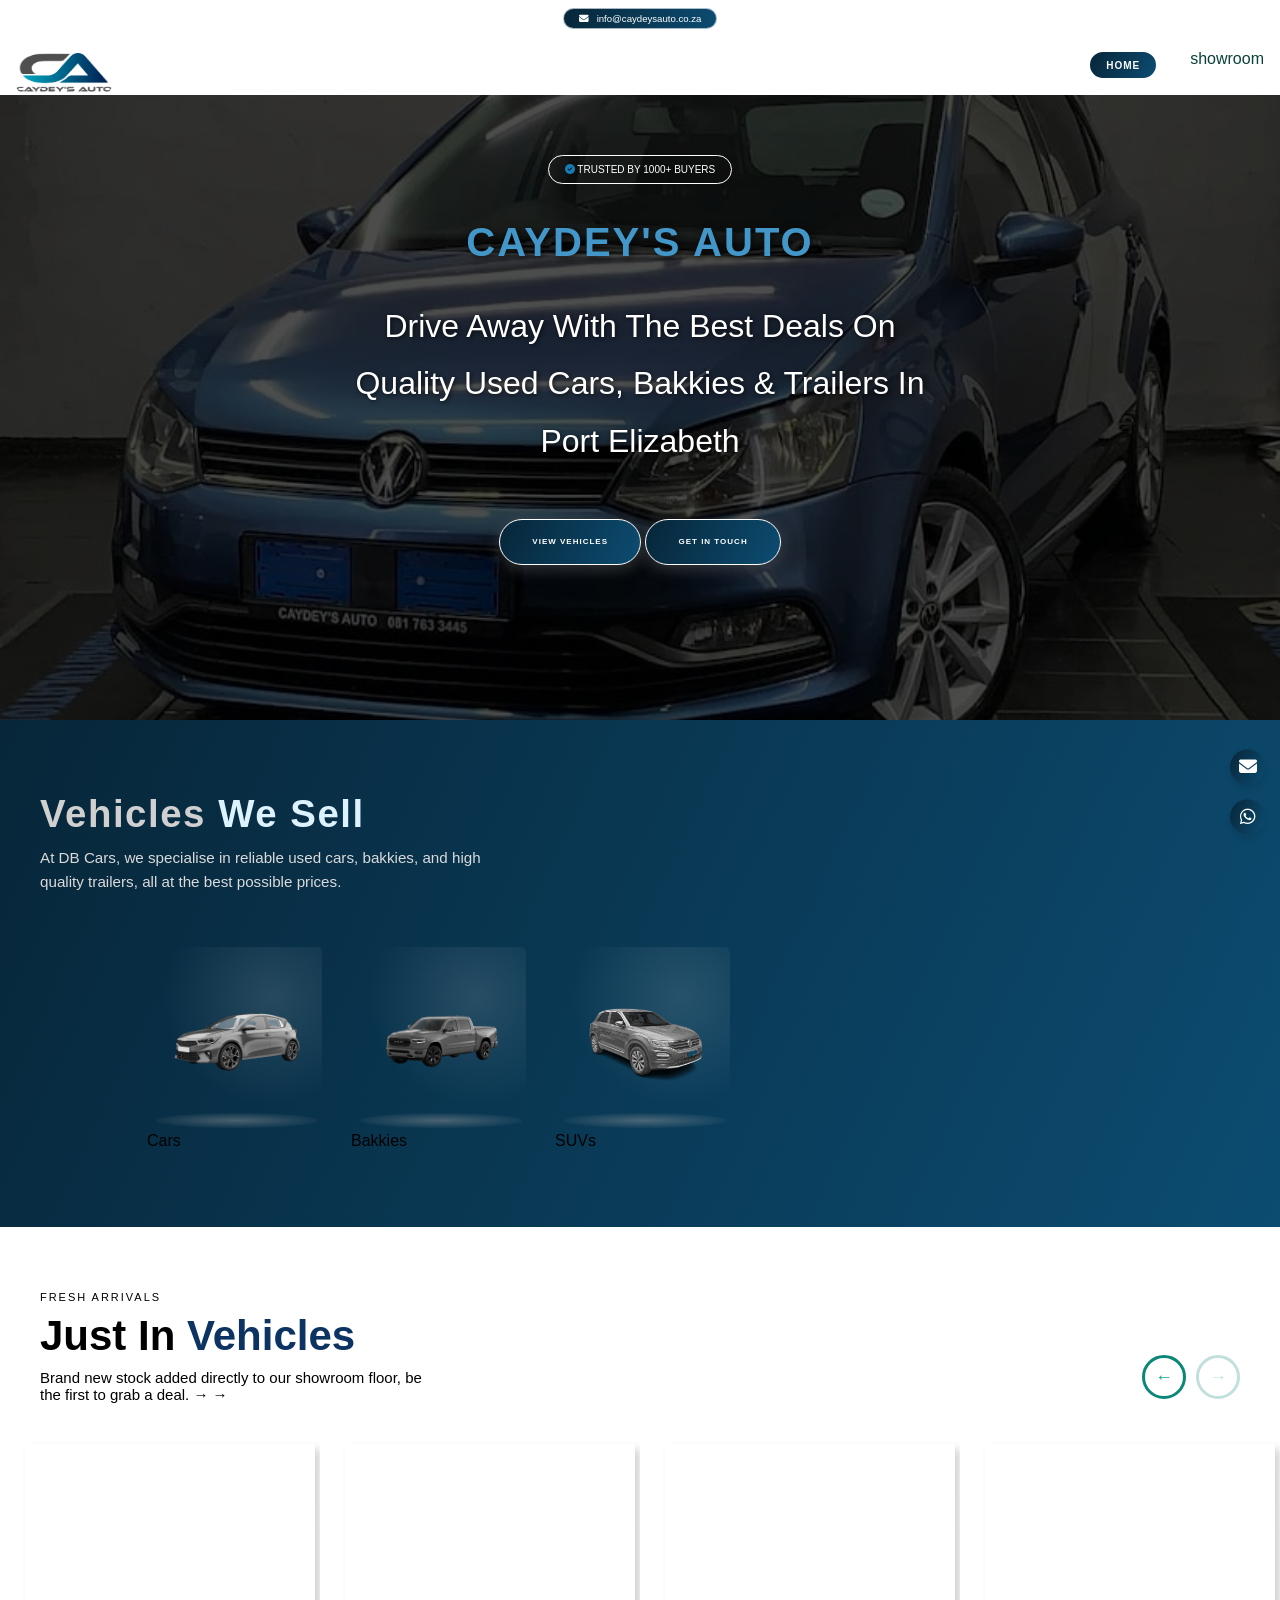
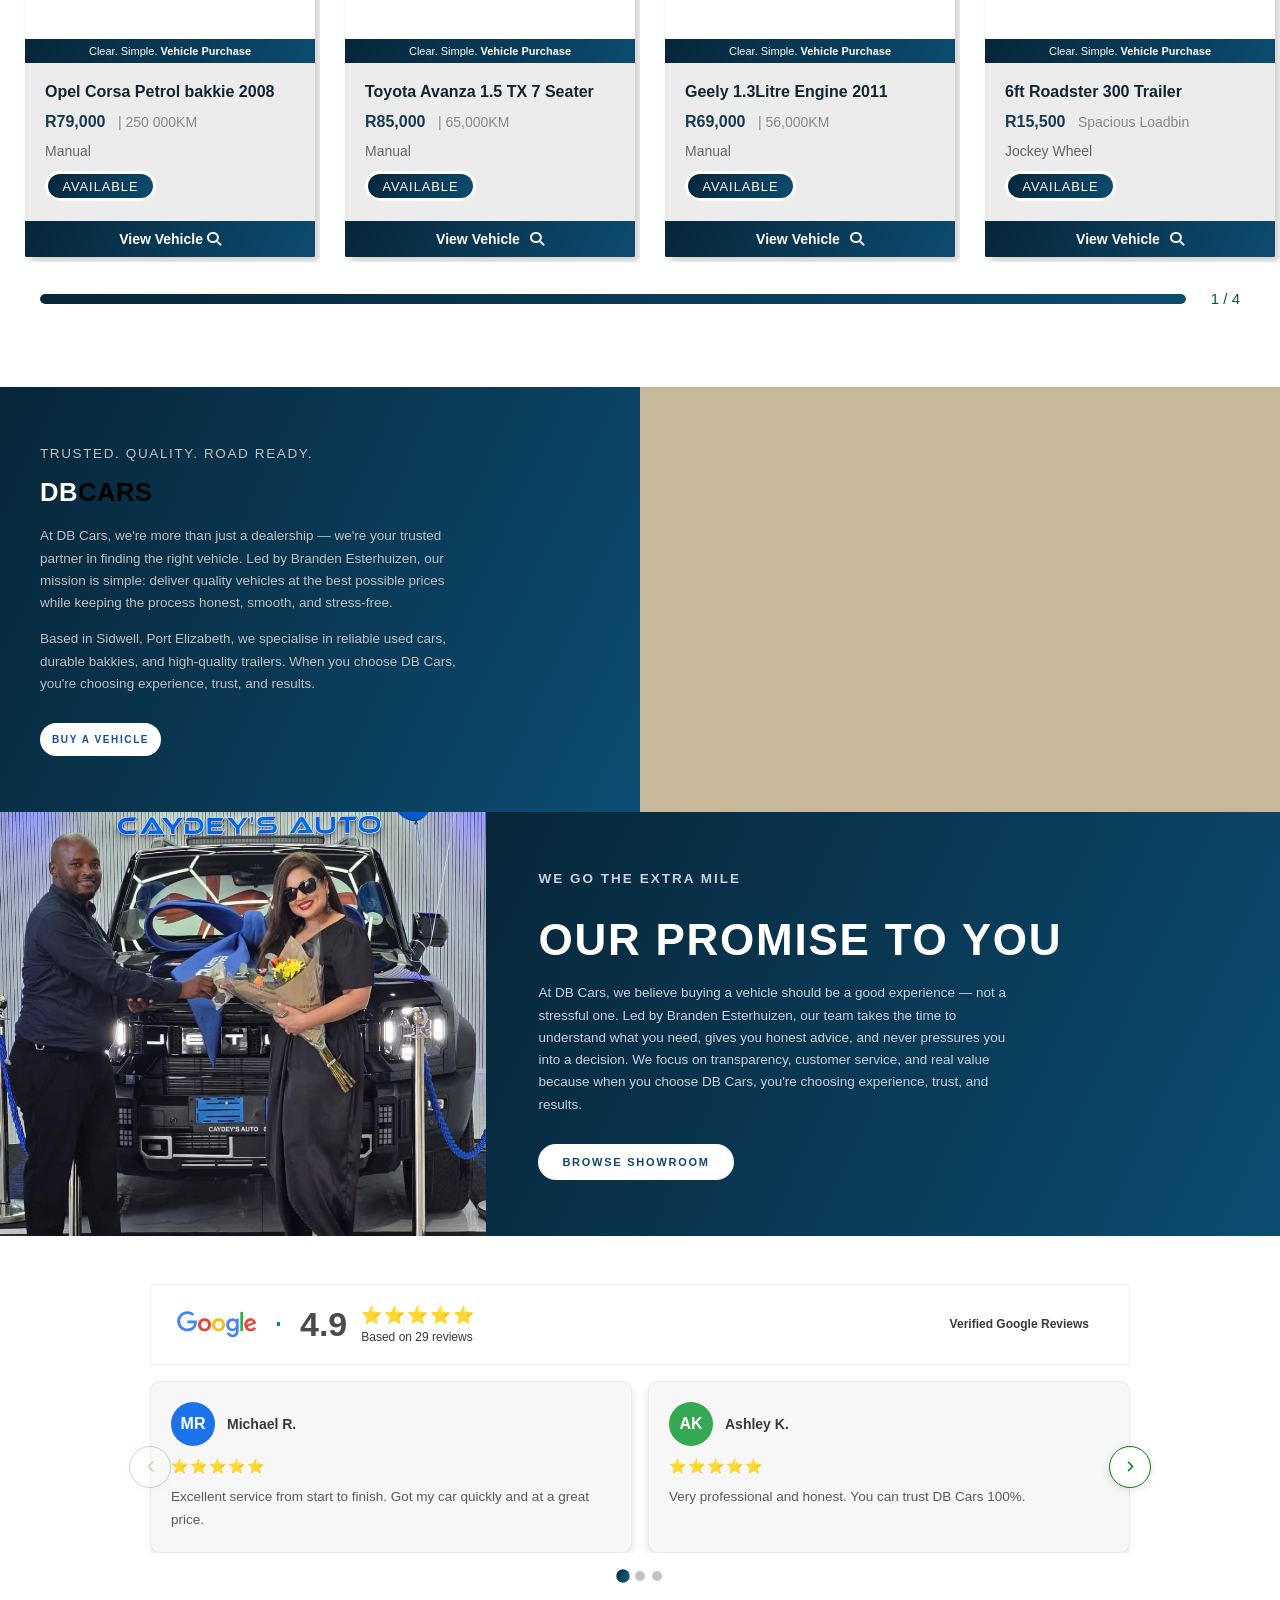
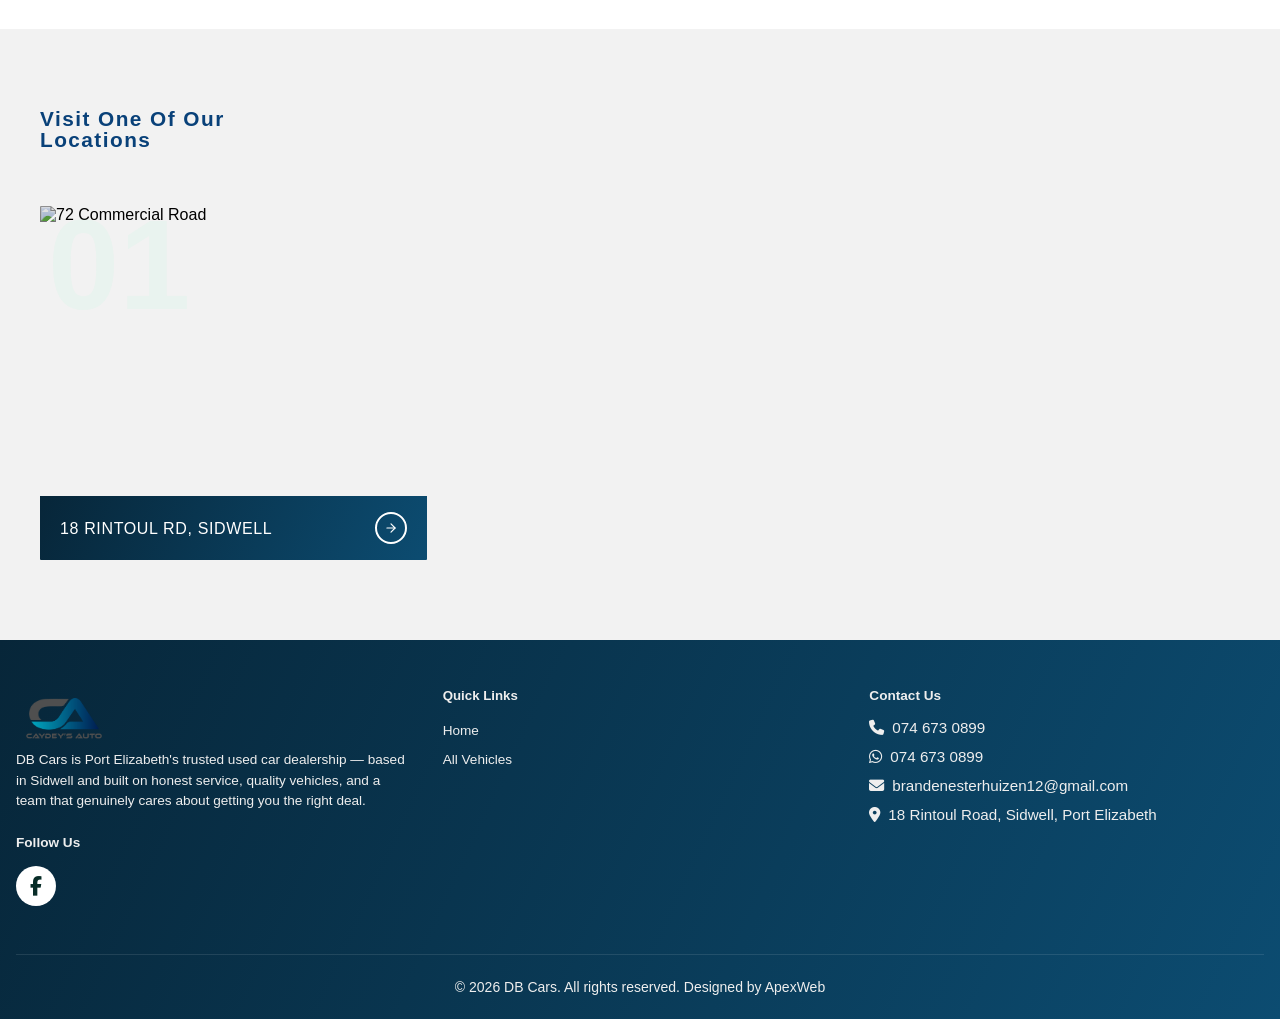
==== commit 34f86d66: "dealer" ====
--- a/index.html
+++ b/index.html
@@ -309,7 +309,7 @@
         <div class="section-header">
           <div class="section-header-text">
             <span class="section-label">Fresh Arrivals</span>
-            <h2 class="section-title">Just In <span style="color:#890f0f"> Vehicles </span></h2>
+            <h2 class="section-title">Just In <span style="color:#0c3362"> Vehicles </span></h2>
             <p class="section-desc">Brand new stock added directly to our showroom floor, be the first to grab a deal. &#8594; &#8594;</p>
           </div>
         
@@ -868,7 +868,7 @@
     .widget {
       width: 35px;
       height: 35px;
-      background-color:#bc1919;
+      background: linear-gradient(115deg,  #072639 0%,  #0c4c71 100%);
       color: white;
       border-radius: 50%;
       display: flex;
--- a/styles.css
+++ b/styles.css
@@ -674,7 +674,7 @@
       }
     
       .rv-dot.active {
-        background: #890b0b;
+        background: linear-gradient(115deg,  #072639 0%,  #0f6292 100%);
         transform: scale(1.35);
       }
     
@@ -960,7 +960,7 @@
         background-image: url('pics/person-car.jpg');
         background-size: cover;
         background-position: center;
-        max-height:200vh;
+        max-height:230vh;
         background-color: #c8b89a;
       }
   
@@ -975,7 +975,7 @@
       .faw-service-img {
         flex: 0 0 38%;
         max-width: 38%;
-        background-image: url('pics/many-cars.jpg');
+        background-image: url('assets/happycust.jpg');
         background-size: cover;
         background-position: center;
         min-height: 380px;
@@ -1476,7 +1476,7 @@
         
           .scroll-bar-track {
             flex: 1;
-            height: 9px;
+            height: 10px;
             background: rgb(179, 179, 179);
             border-radius: 10px;
             overflow: hidden;
@@ -1485,7 +1485,7 @@
           .scroll-bar-thumb {
             height: 100%;
             width: 30%;
-            background: linear-gradient(115deg, #a50f0f 0%,  #580808 100%);
+            background: linear-gradient(115deg,  #072639 0%,  #0c4c71 100%);
             border-radius: 10px;
             transition: width 0.1s;
           }
@@ -1549,7 +1549,7 @@
         font-family: 'Barlow Condensed', sans-serif;
         font-size: 1.3rem;
         font-weight: 600;
-        color: #a51616;
+        color: #094179;
         line-height: 1;
         letter-spacing: .07em;
       }
@@ -1631,7 +1631,7 @@
   
       /* Footer strip */
       .loc-card .loc-footer {
-        background: linear-gradient(115deg, #a50f0f 0%,  #580808 100%);
+        background: linear-gradient(115deg,  #072639 0%,  #0c4c71 100%);
         padding: 16px 20px;
         display: flex;
         align-items: center;
--- a/listing.css
+++ b/listing.css
@@ -114,7 +114,7 @@
     text-align: center;
     padding: 2rem;
     overflow: hidden;
-    background: linear-gradient(115deg, #8e0f0f 0%,  #b01010 100%);
+    background: linear-gradient(115deg,  #072639 0%,  #0c4c71 100%);
 }
 
 
@@ -288,7 +288,7 @@
     font-weight: 600;
     border: none;
     border-radius: 2px;
-    background: linear-gradient(115deg, #8e0f0f 0%,  #b01010 100%);
+    background: linear-gradient(115deg,  #072639 0%,  #0c4c71 100%);
     color: white;
     cursor: pointer;
     transition: background-color 0.2s;
@@ -474,7 +474,7 @@
     bottom: 0;
     left: 0;
     right: 0;
-    background: linear-gradient(115deg, #a50f0f 0%,  #580808 100%);
+    background: linear-gradient(115deg,  #072639 0%,  #0c4c71 100%);
     color: white;
     padding: 6px 10px;
     font-size: 11px;
@@ -538,7 +538,7 @@
 text-transform: uppercase;
 letter-spacing: 1px;
 color: #ffffff;
-background: linear-gradient(115deg, #a50f0f 0%,  #580808 100%);
+background: linear-gradient(115deg,  #072639 0%,  #0c4c71 100%);
 border: 3px solid #ffffff;
 border-radius: 50px;
 width: fit-content;
@@ -551,7 +551,7 @@
 .card-button {
     width: 100%;
     padding: 10px 20px;
-    background: linear-gradient(115deg, #a50f0f 0%,  #580808 100%);
+    background: linear-gradient(115deg,  #072639 0%,  #0c4c71 100%);
     color: white;
     border: none;
     font-size: 14px;
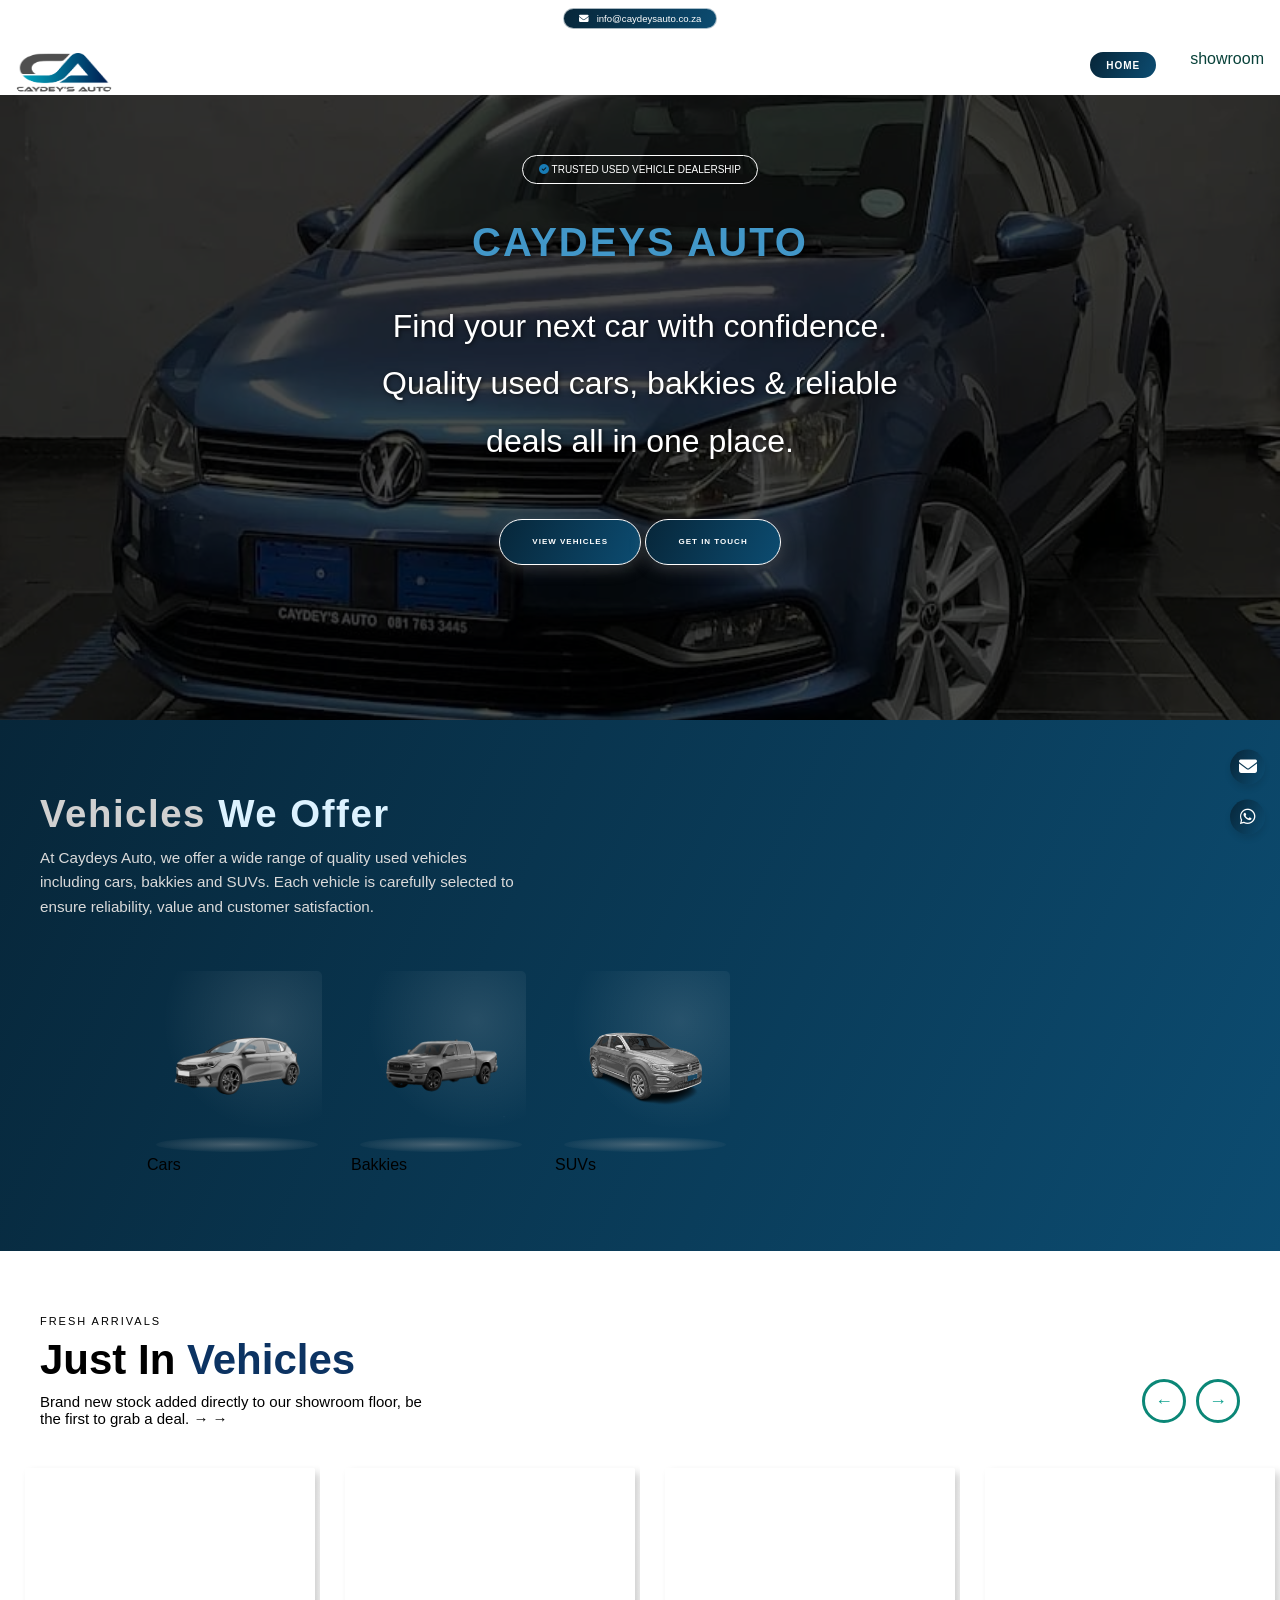
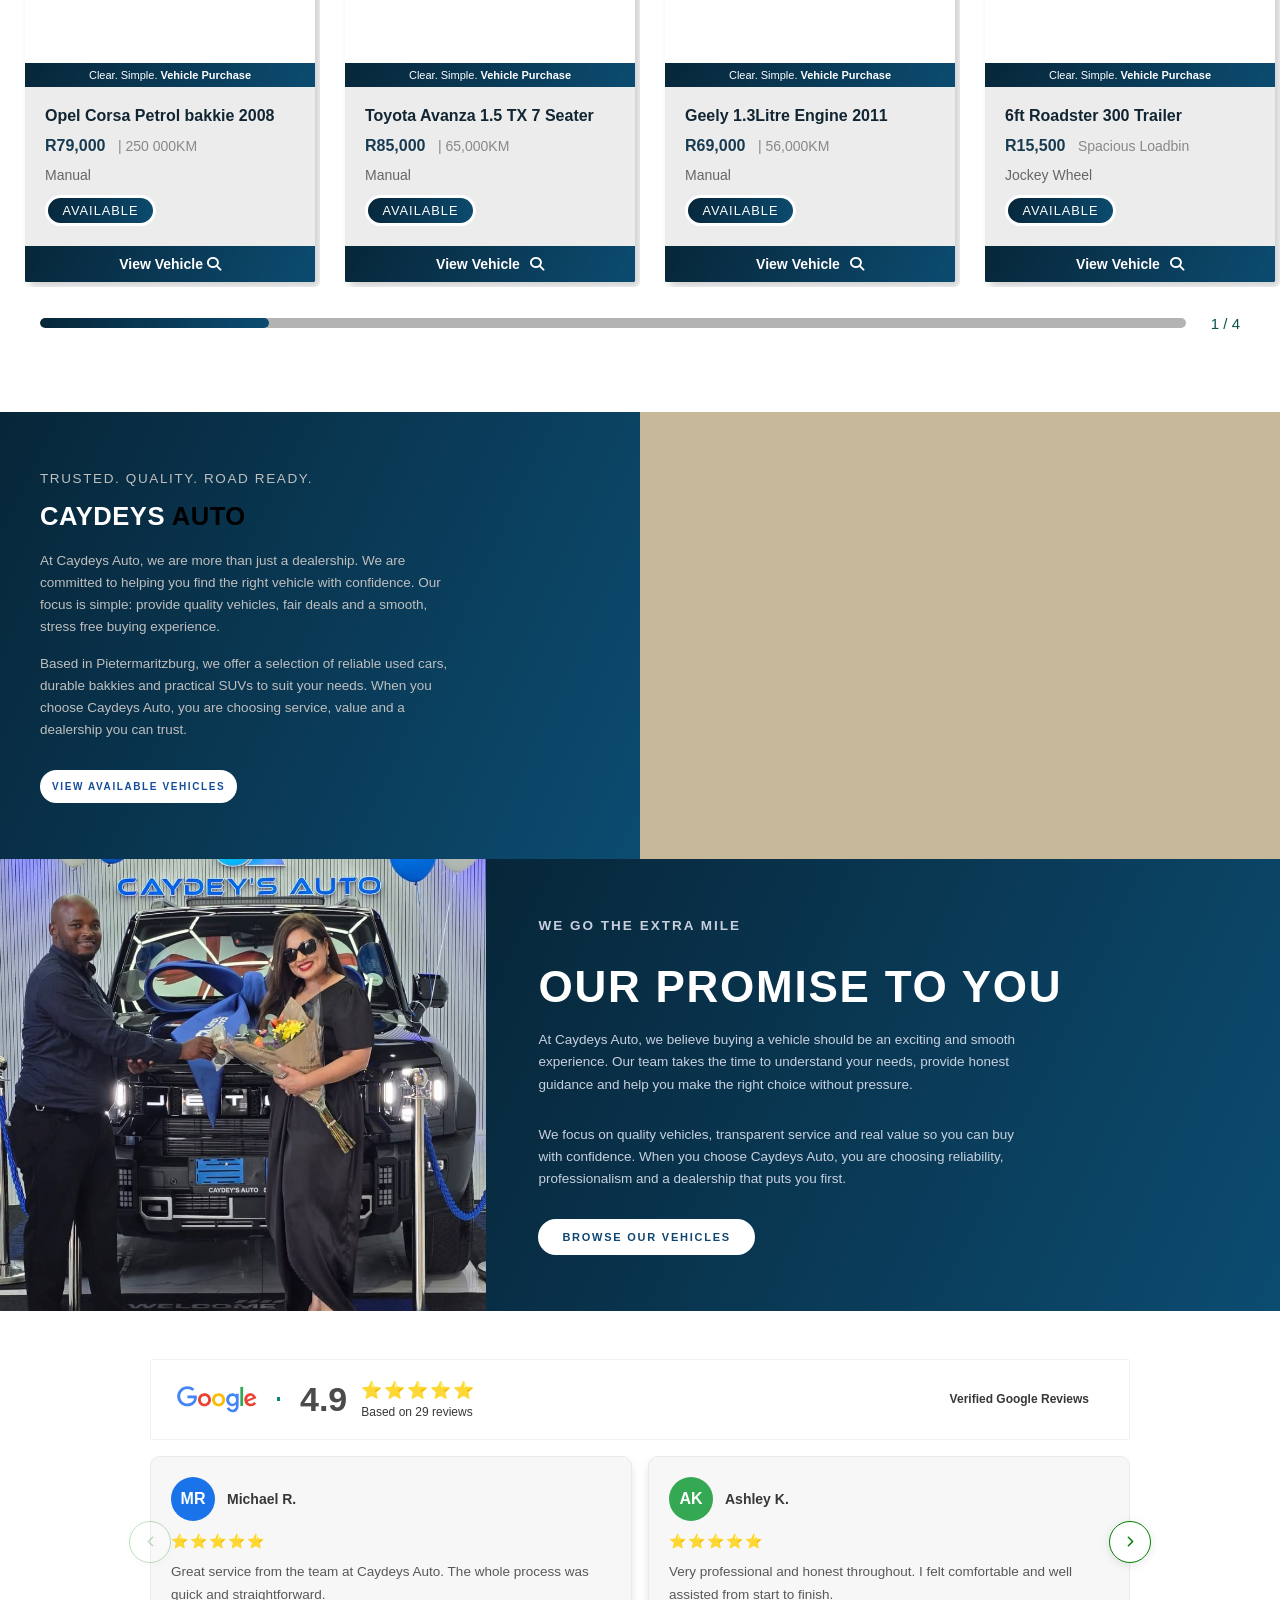
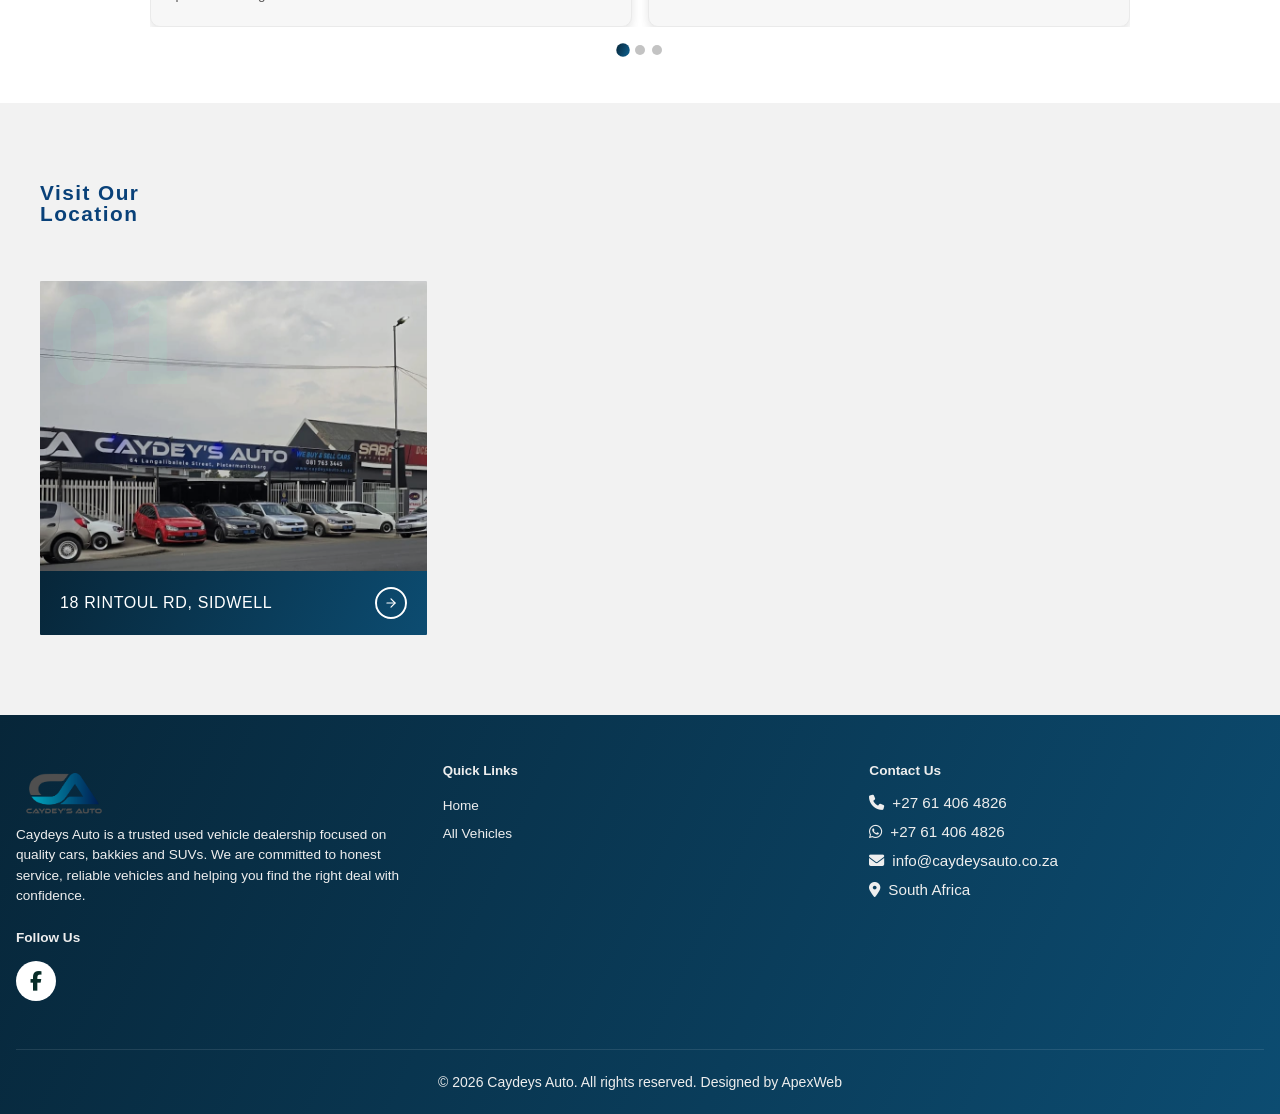
==== commit dbf0a2bf: "gundi" ====
--- a/index.html
+++ b/index.html
@@ -8,7 +8,7 @@
     <link rel="stylesheet" href="styles.css">
     <link rel="stylesheet" href="listing.css">
 
-    <title>Caydeys Auto</title>
+    <title>Caydeys Auto | Quality Cars, Bakkies & SUVs in South Africa</title>
 
 </head>
 <body>
@@ -63,24 +63,26 @@
         <section class="hero-section">
           <div class="hero-content">
            
-            <p class="truster"><i class="fas fa-check-circle" id="gold"></i> Trusted by 1000+ Buyers</p>
-
+            <p class="truster"><i class="fas fa-check-circle" id="gold"></i> Trusted Used Vehicle Dealership</p>
+        
             <br>
             <br>
             
-
-            <h1 class="hero-title" style="font-size: 2.5rem;"><span style="color: #4297c8">Caydey's Auto</span></h1>
-            <p class="hero-subtitle">Drive Away With The Best Deals On Quality Used Cars, Bakkies & Trailers In Port Elizabeth</p>
-              <div class="ca-cta">
-                <style>
-                 
-                 
-                  </style>
+        
+            <h1 class="hero-title" style="font-size: 2.5rem;">
+              <span style="color: #4297c8">Caydeys Auto</span>
+            </h1>
+        
+            <p class="hero-subtitle">
+              Find your next car with confidence. Quality used cars, bakkies & reliable deals all in one place.
+            </p>
+        
+            <div class="ca-cta">
               <a href="vehicle-listing.html" class="hero-button">View Vehicles</a>
-              <a href="#sell" class="hero-button">Get in Touch</a>
-            </div>
-          </div>
-      </section>
+              <a href="#sell" class="hero-button">Get in touch</a>
+            </div>
+          </div>
+        </section>
 
 
 
@@ -253,37 +255,39 @@
 
 
     <section class="vehicles-section">
-      <h3>Vehicles <span>We Sell</span></h3>
+      <h3>Vehicles <span>We Offer</span></h3>
       <div class="section-rule"></div>
-      <p>At DB Cars, we specialise in reliable used cars, bakkies, and high quality trailers, all at the best possible prices.</p>
-        <div class="vehicle-grid">
-      
-          <div class="vehicle-card">
-            <div class="img-wrap">
-              <!-- Replace src with your transparent PNG -->
-              <img src="assets/cars-db.png" alt="Car"/>
-            </div>
-            <span class="vehicle-label">Cars</span>
-          </div>
-      
-          <div class="vehicle-card">
-            <div class="img-wrap">
-              <img src="assets/bakkies-db.png" alt="Bakkie"/>
-            </div>
-            <span class="vehicle-label">Bakkies</span>
-          </div>
-      
-          <div class="vehicle-card">
-            <div class="img-wrap">
-              <img src="assets/Suvs.png" alt="Trailers"/>
-            </div>
-            <span class="vehicle-label">SUVs</span>
-          </div>
-      
-        
-      
-        </div>
-      </section>
+    
+      <p>
+        At Caydeys Auto, we offer a wide range of quality used vehicles including cars, bakkies and SUVs.
+        Each vehicle is carefully selected to ensure reliability, value and customer satisfaction.
+      </p>
+    
+      <div class="vehicle-grid">
+      
+        <div class="vehicle-card">
+          <div class="img-wrap">
+            <img src="assets/cars-db.png" alt="Car"/>
+          </div>
+          <span class="vehicle-label">Cars</span>
+        </div>
+      
+        <div class="vehicle-card">
+          <div class="img-wrap">
+            <img src="assets/bakkies-db.png" alt="Bakkie"/>
+          </div>
+          <span class="vehicle-label">Bakkies</span>
+        </div>
+      
+        <div class="vehicle-card">
+          <div class="img-wrap">
+            <img src="assets/Suvs.png" alt="SUV"/>
+          </div>
+          <span class="vehicle-label">SUVs</span>
+        </div>
+      
+      </div>
+    </section>
 
 
 
@@ -496,30 +500,28 @@
 
 
 
-
-
- <!-- ── SECTION 1: DB Cars Hero ── -->
+<!-- ── SECTION 1: Caydeys Auto Hero ── -->
 <section class="faw-hero-wrap">
   <div class="faw-hero-text">
       <p class="faw-eyebrow">Trusted. Quality. Road Ready.</p>
-      <h1 class="faw-hero-title">db<span class="faw-auto">Cars</span></h1>
+      <h1 class="faw-hero-title">Caydeys <span class="faw-auto">Auto</span></h1>
+
       <p>
-          At DB Cars, we're more than just a dealership — we're your trusted partner 
-          in finding the right vehicle. Led by Branden Esterhuizen, our mission is 
-          simple: deliver quality vehicles at the best possible prices while keeping 
-          the process honest, smooth, and stress-free.
+          At Caydeys Auto, we are more than just a dealership. We are committed to helping you find the right vehicle with confidence.
+          Our focus is simple: provide quality vehicles, fair deals and a smooth, stress free buying experience.
       </p>
+
       <p>
-          Based in Sidwell, Port Elizabeth, we specialise in reliable used cars, 
-          durable bakkies, and high-quality trailers. When you choose DB Cars, 
-          you're choosing experience, trust, and results.
+          Based in Pietermaritzburg, we offer a selection of reliable used cars, durable bakkies and practical SUVs to suit your needs.
+          When you choose Caydeys Auto, you are choosing service, value and a dealership you can trust.
       </p>
+
       <div style="display: flex; gap:15px;">
-        <a href="vehicle-listing.html" class="faw-btn-dark" id="sell">Buy A Vehicle</a>
-      </div>
-  </div>
-
-  <div class="faw-hero-img" role="img" aria-label="DB Cars — Branden Esterhuizen handing keys to a satisfied client"></div>
+        <a href="vehicle-listing.html" class="faw-btn-dark" id="sell">View Available Vehicles</a>
+      </div>
+  </div>
+
+  <div class="faw-hero-img" role="img" aria-label="Caydeys Auto dealership handing over a vehicle to a satisfied customer"></div>
 </section>
 
 
@@ -546,28 +548,29 @@
 
 
 
-
-  <!-- ── SECTION 2: Service Department ── -->
-  <section class="faw-service-wrap">
-
-    <div class="faw-service-img" role="img" aria-label="DB Cars — vehicle showroom view"></div>
-  
-    <div class="faw-service-text">
-        <p class="faw-eyebrow-blue">We Go the Extra Mile</p>
-        <h2 class="faw-service-title">Our Promise to You</h2>
-        <p>
-            At DB Cars, we believe buying a vehicle should be a good experience — 
-            not a stressful one. Led by Branden Esterhuizen, our team takes the time 
-            to understand what you need, gives you honest advice, and never pressures 
-            you into a decision. We focus on transparency, customer service, and real 
-            value because when you choose DB Cars, you're choosing experience, 
-            trust, and results.
-        </p>
-        <a href="vehicle-listing.html" class="faw-btn-white">Browse Showroom</a>
-    </div>
-  
-  </section>
-
+<!-- ── SECTION 2: Service Department ── -->
+<section class="faw-service-wrap">
+
+  <div class="faw-service-img" role="img" aria-label="Caydeys Auto showroom with quality vehicles on display"></div>
+
+  <div class="faw-service-text">
+      <p class="faw-eyebrow-blue">We Go the Extra Mile</p>
+      <h2 class="faw-service-title">Our Promise to You</h2>
+
+      <p>
+          At Caydeys Auto, we believe buying a vehicle should be an exciting and smooth experience.
+          Our team takes the time to understand your needs, provide honest guidance and help you make the right choice without pressure.
+      </p>
+
+      <p>
+          We focus on quality vehicles, transparent service and real value so you can buy with confidence.
+          When you choose Caydeys Auto, you are choosing reliability, professionalism and a dealership that puts you first.
+      </p>
+
+      <a href="vehicle-listing.html" class="faw-btn-white">Browse Our Vehicles</a>
+  </div>
+
+</section>
 
 
 
@@ -627,14 +630,13 @@
 
 
 
-
             <div class="rv-card">
               <div class="rv-reviewer">
                 <div class="rv-avatar" style="background:#1a73e8;">MR</div>
                 <div><div class="rv-name">Michael R.</div></div>
               </div>
               <div class="rv-card-stars"><span class="rv-card-star">⭐</span><span class="rv-card-star">⭐</span><span class="rv-card-star">⭐</span><span class="rv-card-star">⭐</span><span class="rv-card-star">⭐</span></div>
-              <p class="rv-text">Excellent service from start to finish. Got my car quickly and at a great price.</p>
+              <p class="rv-text">Great service from the team at Caydeys Auto. The whole process was quick and straightforward.</p>
             </div>
             
             <div class="rv-card">
@@ -643,7 +645,7 @@
                 <div><div class="rv-name">Ashley K.</div></div>
               </div>
               <div class="rv-card-stars"><span class="rv-card-star">⭐</span><span class="rv-card-star">⭐</span><span class="rv-card-star">⭐</span><span class="rv-card-star">⭐</span><span class="rv-card-star">⭐</span></div>
-              <p class="rv-text">Very professional and honest. You can trust DB Cars 100%.</p>
+              <p class="rv-text">Very professional and honest throughout. I felt comfortable and well assisted from start to finish.</p>
             </div>
             
             <div class="rv-card">
@@ -652,7 +654,7 @@
                 <div><div class="rv-name">Jason M.</div></div>
               </div>
               <div class="rv-card-stars"><span class="rv-card-star">⭐</span><span class="rv-card-star">⭐</span><span class="rv-card-star">⭐</span><span class="rv-card-star">⭐</span><span class="rv-card-star">⭐</span></div>
-              <p class="rv-text">Best place in Port Elizabeth to buy a bakkie. Highly recommend!</p>
+              <p class="rv-text">Wide selection of vehicles and fair pricing. Found exactly what I was looking for without any hassle.</p>
             </div>
             
             <div class="rv-card">
@@ -661,7 +663,7 @@
                 <div><div class="rv-name">Chantel D.</div></div>
               </div>
               <div class="rv-card-stars"><span class="rv-card-star">⭐</span><span class="rv-card-star">⭐</span><span class="rv-card-star">⭐</span><span class="rv-card-star">⭐</span><span class="rv-card-star">⭐</span></div>
-              <p class="rv-text">Smooth process, no stress at all. I'll definitely be back again.</p>
+              <p class="rv-text">Smooth and stress free experience. The team really made the process easy and enjoyable.</p>
             </div>
             
             <div class="rv-card">
@@ -670,7 +672,7 @@
                 <div><div class="rv-name">Ryan P.</div></div>
               </div>
               <div class="rv-card-stars"><span class="rv-card-star">⭐</span><span class="rv-card-star">⭐</span><span class="rv-card-star">⭐</span><span class="rv-card-star">⭐</span><span class="rv-card-star">⭐</span></div>
-              <p class="rv-text">Great quality vehicles and even better service. Super impressed.</p>
+              <p class="rv-text">Quality vehicles and excellent customer service. Definitely a dealership I would recommend.</p>
             </div>
 
 
@@ -713,7 +715,7 @@
 
   <div class="locations-header">
 
-    <h2>Visit One Of Our<br>Locations</h2>
+    <h2>Visit Our<br>Location</h2>
   </div>
 
   <div class="locations-grid">
@@ -721,7 +723,7 @@
     <div class="loc-card">
       <span class="num">01</span>
       <div class="img-wrap">
-        <img src="pics/location.jpg" alt="72 Commercial Road"/>
+        <img src="assets/loco.jpg" alt="72 Commercial Road"/>
       </div>
       <div class="loc-footer">
         <span class="loc-address">18 Rintoul Rd, Sidwell</span>
@@ -781,10 +783,10 @@
               color: #1a1a2e;
           }
         </style>
+
           <p>
-              DB Cars is Port Elizabeth's trusted used car dealership — 
-              based in Sidwell and built on honest service, quality vehicles, 
-              and a team that genuinely cares about getting you the right deal.
+              Caydeys Auto is a trusted used vehicle dealership focused on quality cars, bakkies and SUVs.
+              We are committed to honest service, reliable vehicles and helping you find the right deal with confidence.
           </p>
           
           <h3 style="margin-top: 1.5rem;">Follow Us</h3>
@@ -812,34 +814,31 @@
 
               <div class="contact-item">
                   <span><i class="fa-solid fa-phone"></i></span>
-                  <a href="tel:+27746730899">074 673 0899</a>
+                  <a href="tel:+27614064826">+27 61 406 4826</a>
               </div>
 
               <div class="contact-item">
                   <span><i class="fa-brands fa-whatsapp"></i></span>
-                  <a href="https://wa.me/27746730899">074 673 0899</a>
+                  <a href="https://wa.me/27614064826">+27 61 406 4826</a>
               </div>
 
               <div class="contact-item">
                   <span><i class="fa-solid fa-envelope"></i></span>
-                  <a href="mailto:brandenesterhuizen12@gmail.com">brandenesterhuizen12@gmail.com</a>
+                  <a href="mailto:info@caydeysauto.co.za">info@caydeysauto.co.za</a>
               </div>
 
               <div class="contact-item">
                   <span><i class="fa-solid fa-location-dot"></i></span>
-                  <span>18 Rintoul Road, Sidwell, Port Elizabeth</span>
+                  <span>South Africa</span>
               </div>
           </div>
       </div>
   </div>
 
   <div class="footer-bottom">
-      <p>&copy; 2026 DB Cars. All rights reserved. Designed by <a href="www.apexwebagency.co.za">ApexWeb</a></p>
+      <p>&copy; 2026 Caydeys Auto. All rights reserved. Designed by <a href="www.apexwebagency.co.za">ApexWeb</a></p>
   </div>
 </footer>
-
-
-
 
 
 
@@ -891,19 +890,18 @@
     }
   </style>
 
-<div class="floating-widgets" >
-  <!-- Phone Widget -->
-
+<div class="floating-widgets">
 
   <!-- Email Widget -->
-  <a href="mailto:brandenesterhuizen12@gmail.com" class="widget" title="Email Us">
+  <a href="mailto:info@caydeysauto.co.za" class="widget" title="Email Us">
     <i class="fas fa-envelope"></i>
   </a>
 
   <!-- WhatsApp Widget -->
-  <a href="https://wa.me/27746730899" class="widget" title="Chat on WhatsApp" target="_blank">
+  <a href="https://wa.me/27614064826" class="widget" title="Chat on WhatsApp" target="_blank">
     <i class="fab fa-whatsapp"></i>
   </a>
+
 </div>
 
 <script src="scripts.js"> </script>
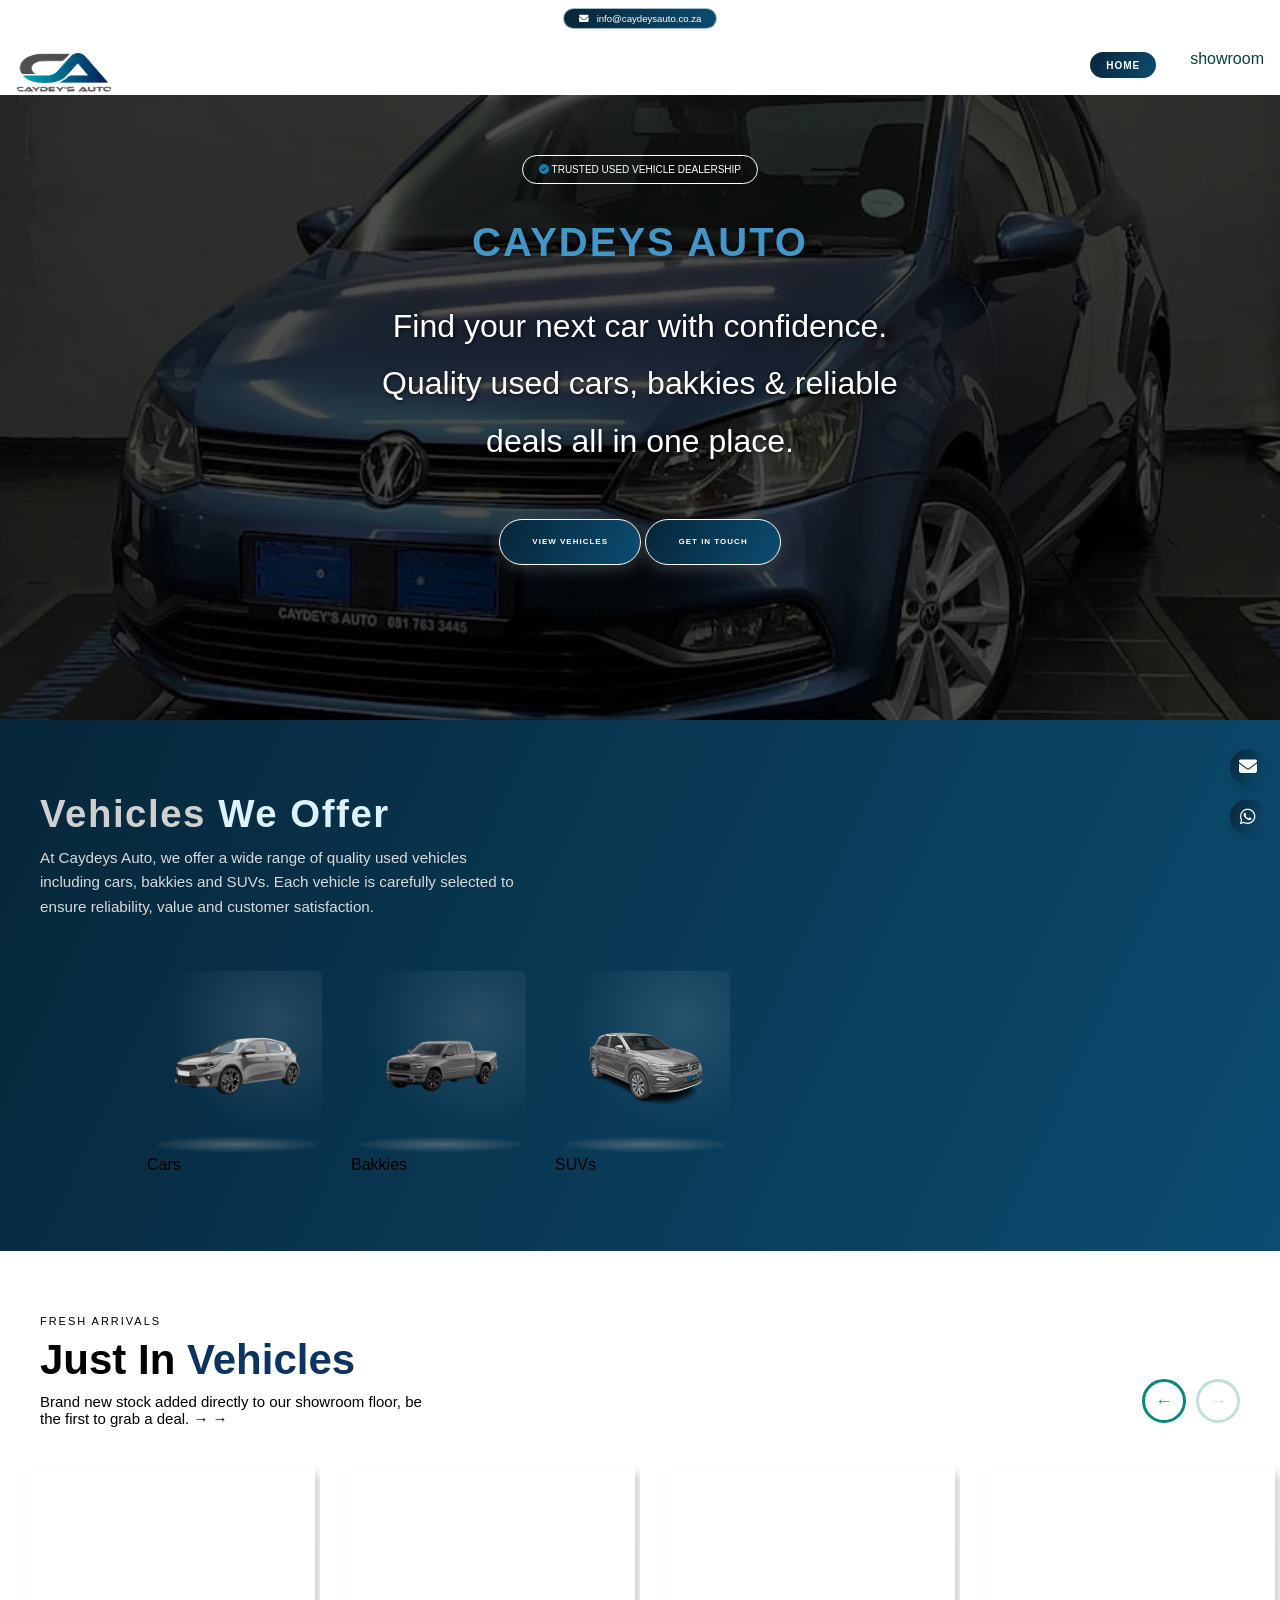
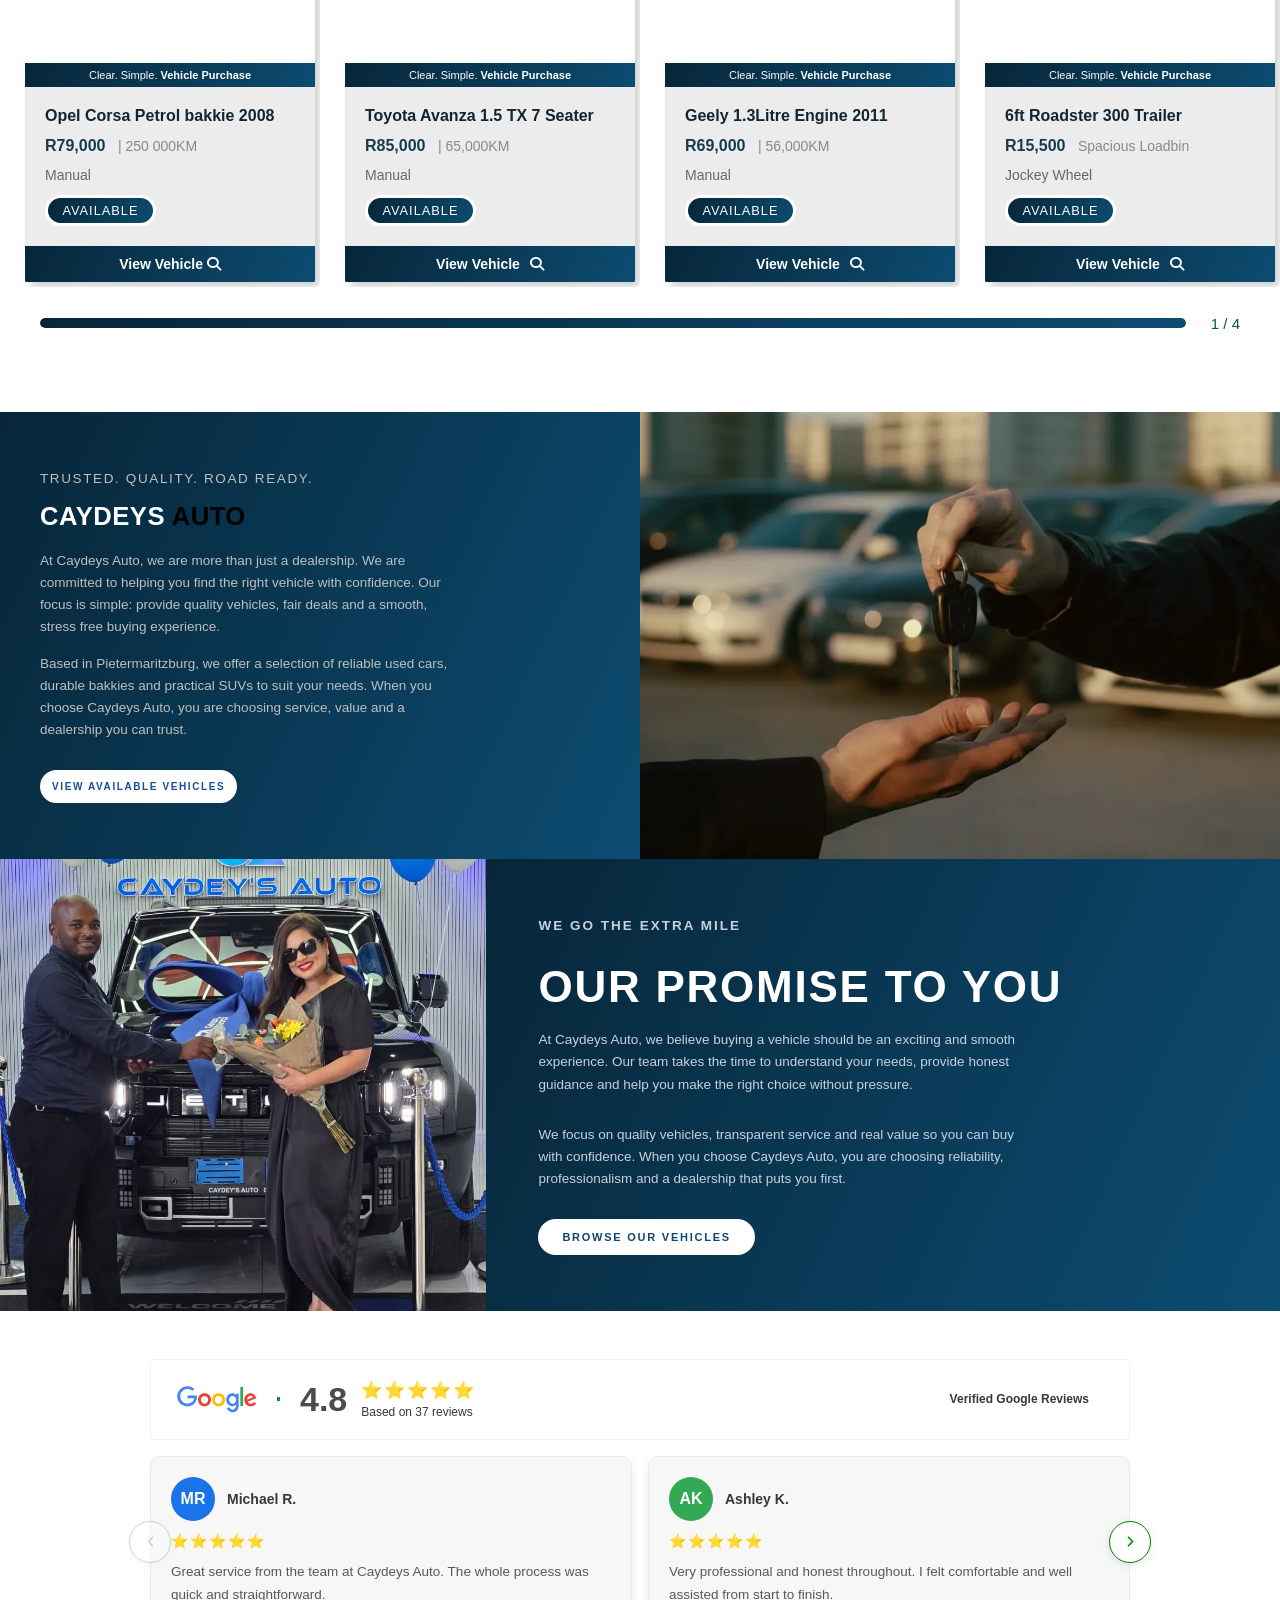
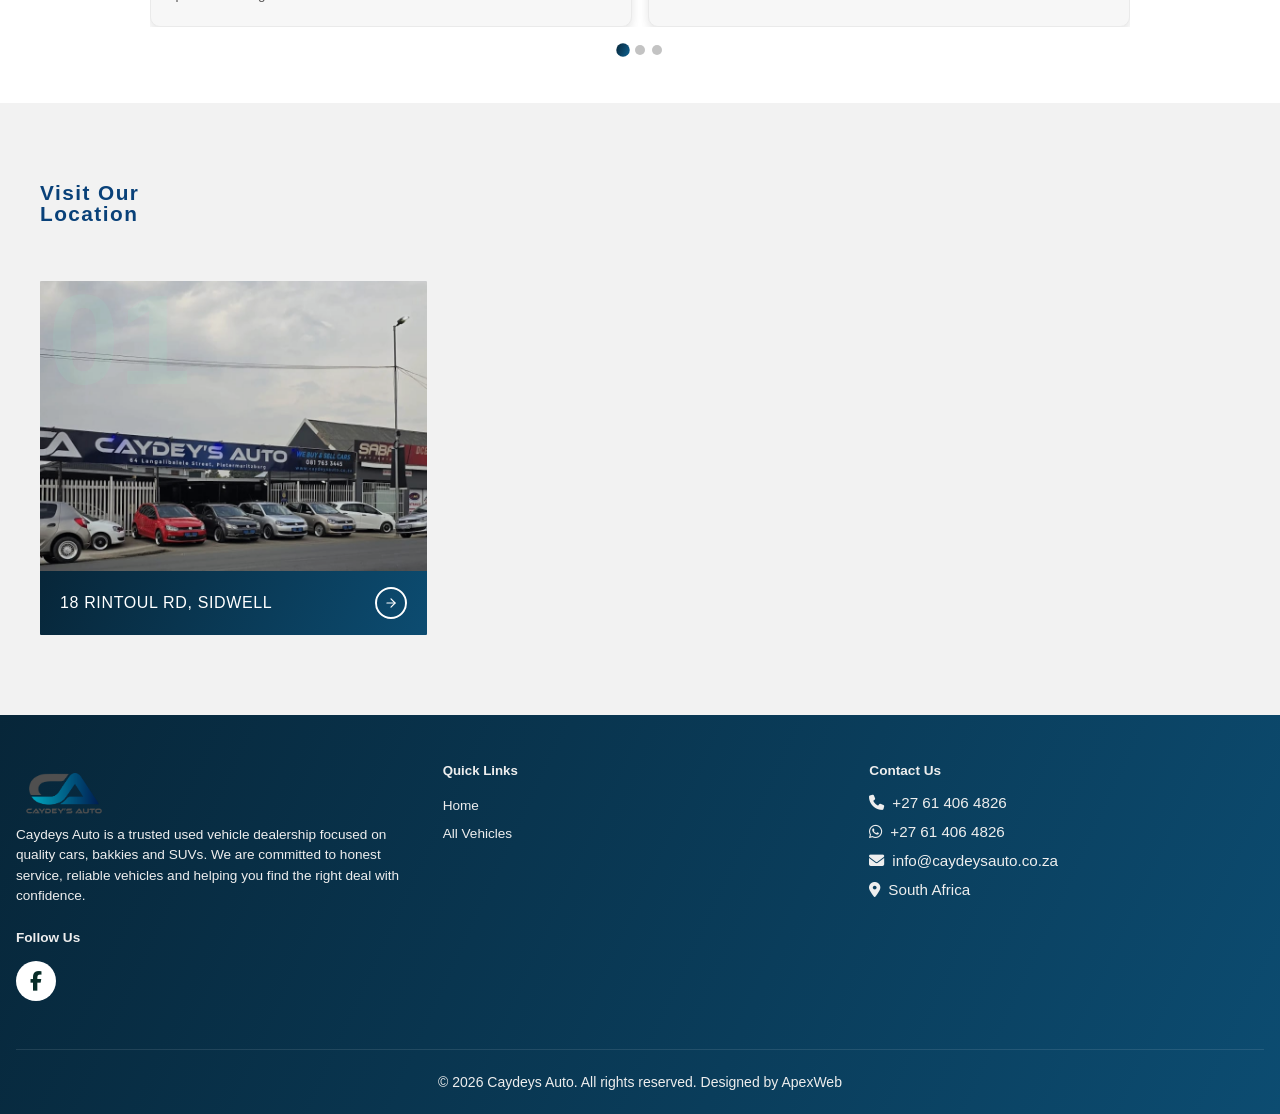
==== commit 1247189f: "hellow" ====
--- a/index.html
+++ b/index.html
@@ -599,12 +599,12 @@
         <div class="rv-sep"></div>
     
         <div class="rv-score-block">
-          <div class="rv-score">4.9</div>
+          <div class="rv-score">4.8</div>
           <div>
             <div class="rv-stars">
               <span class="rv-star">⭐</span><span class="rv-star">⭐</span><span class="rv-star">⭐</span><span class="rv-star">⭐</span><span class="rv-star">⭐</span>
             </div>
-            <div class="rv-count">Based on 29 reviews</div>
+            <div class="rv-count">Based on 37 reviews</div>
           </div>
         </div>
     
--- a/styles.css
+++ b/styles.css
@@ -957,7 +957,7 @@
       .faw-hero-img {
         flex: 0 0 50%;
         max-width: 50%;
-        background-image: url('pics/person-car.jpg');
+        background-image: url('assets/vekey.webp');
         background-size: cover;
         background-position: center;
         max-height:230vh;
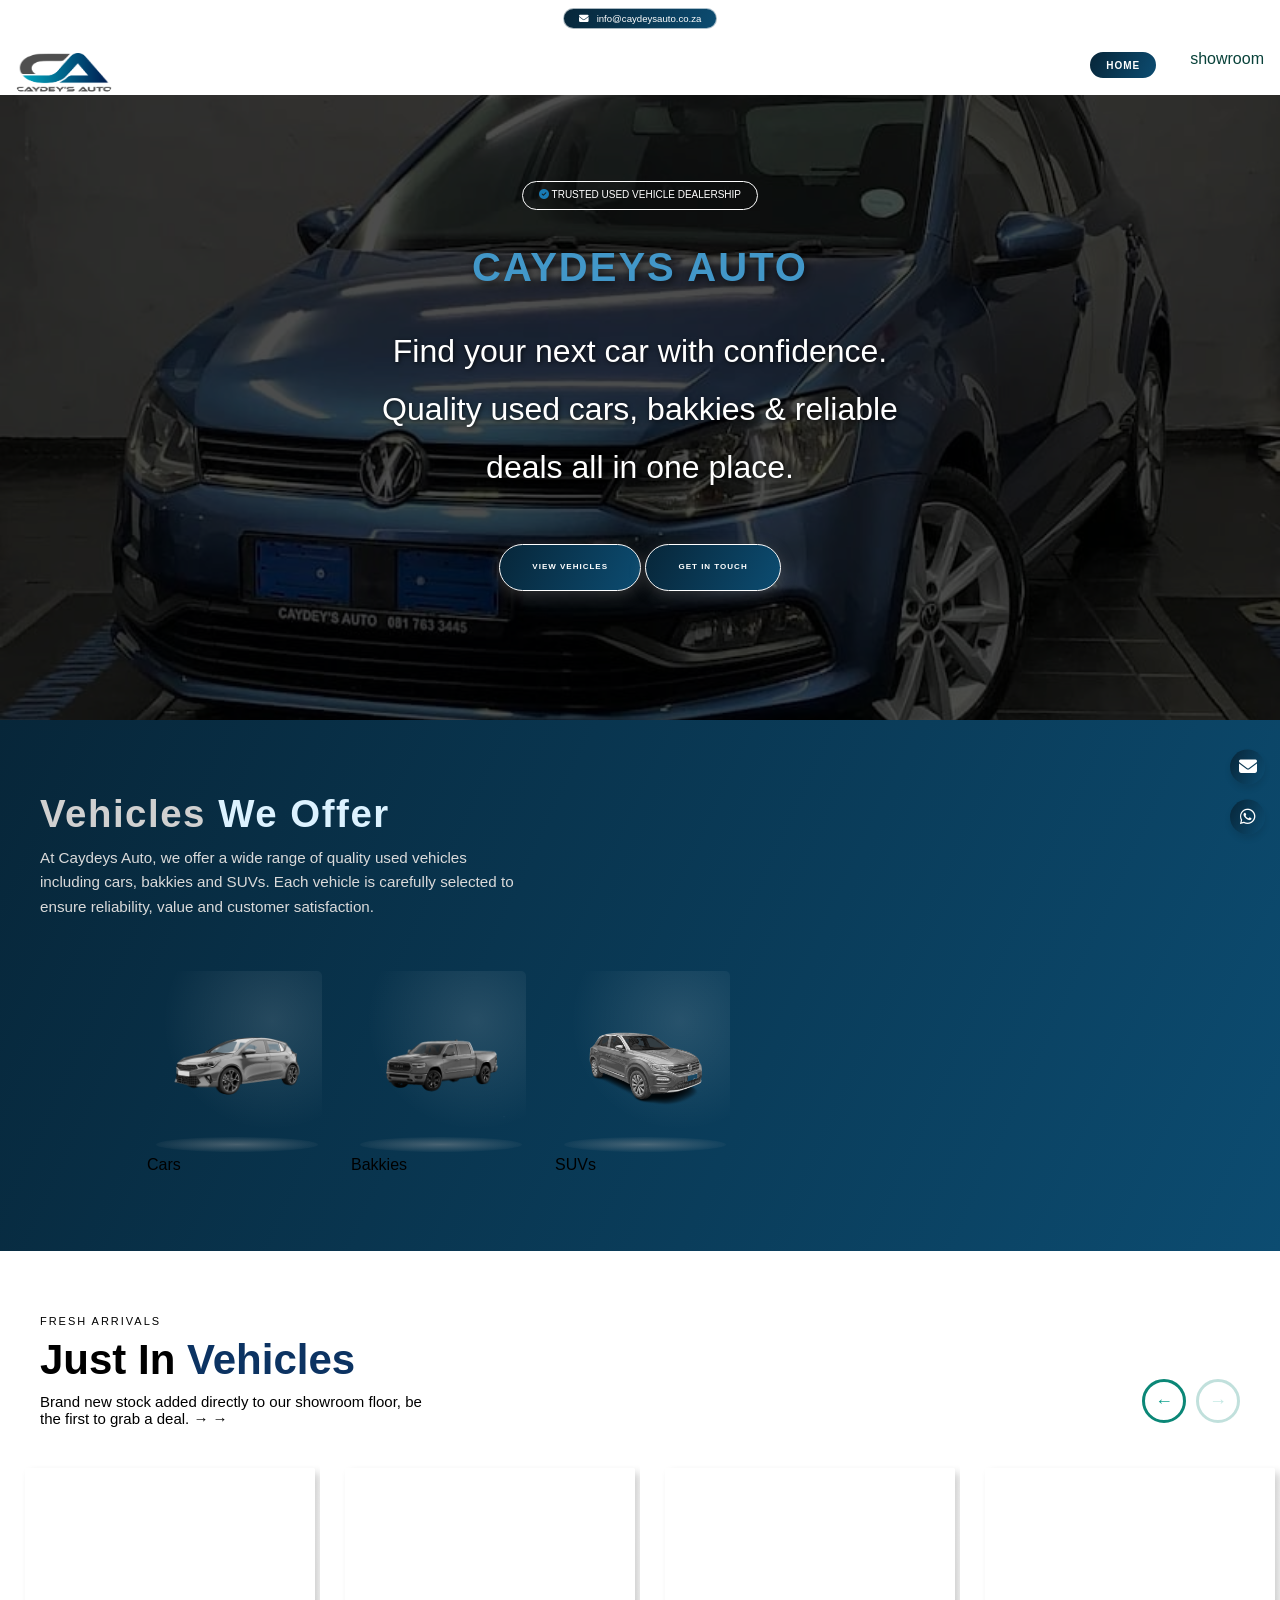
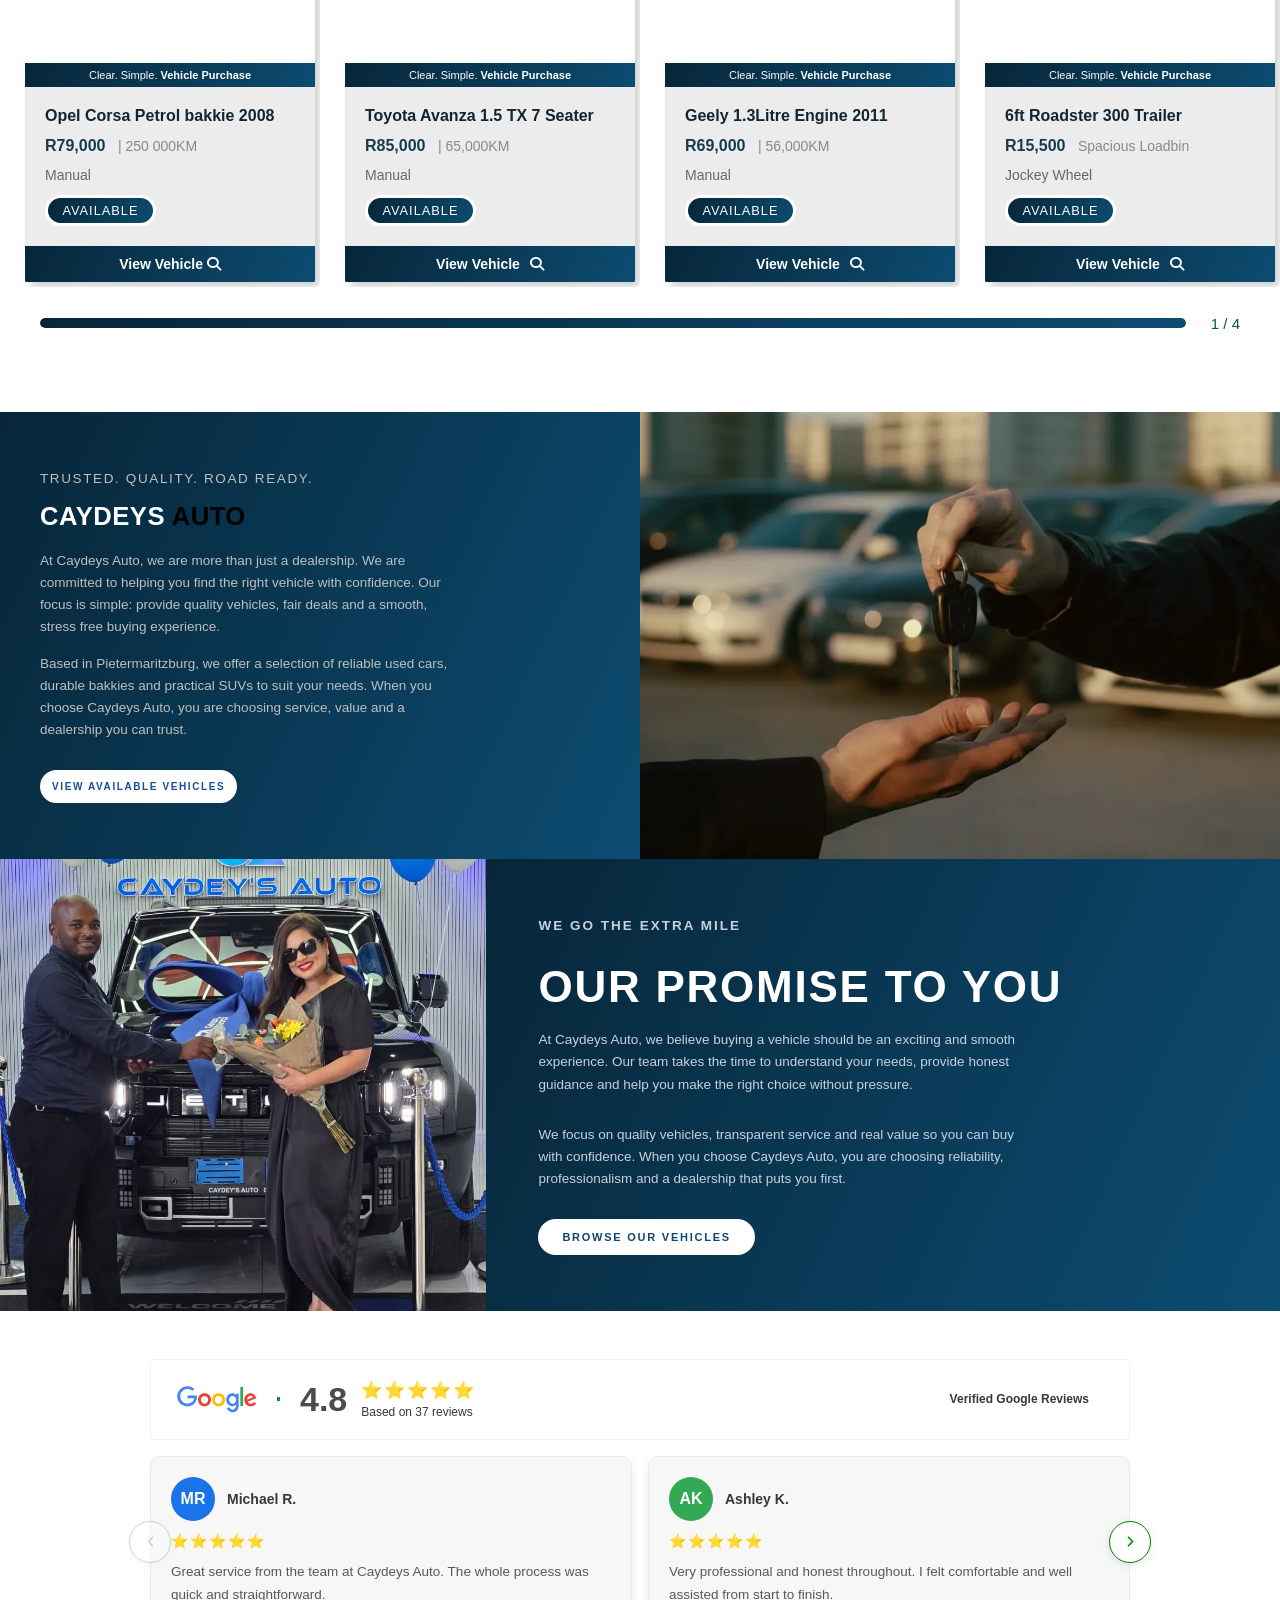
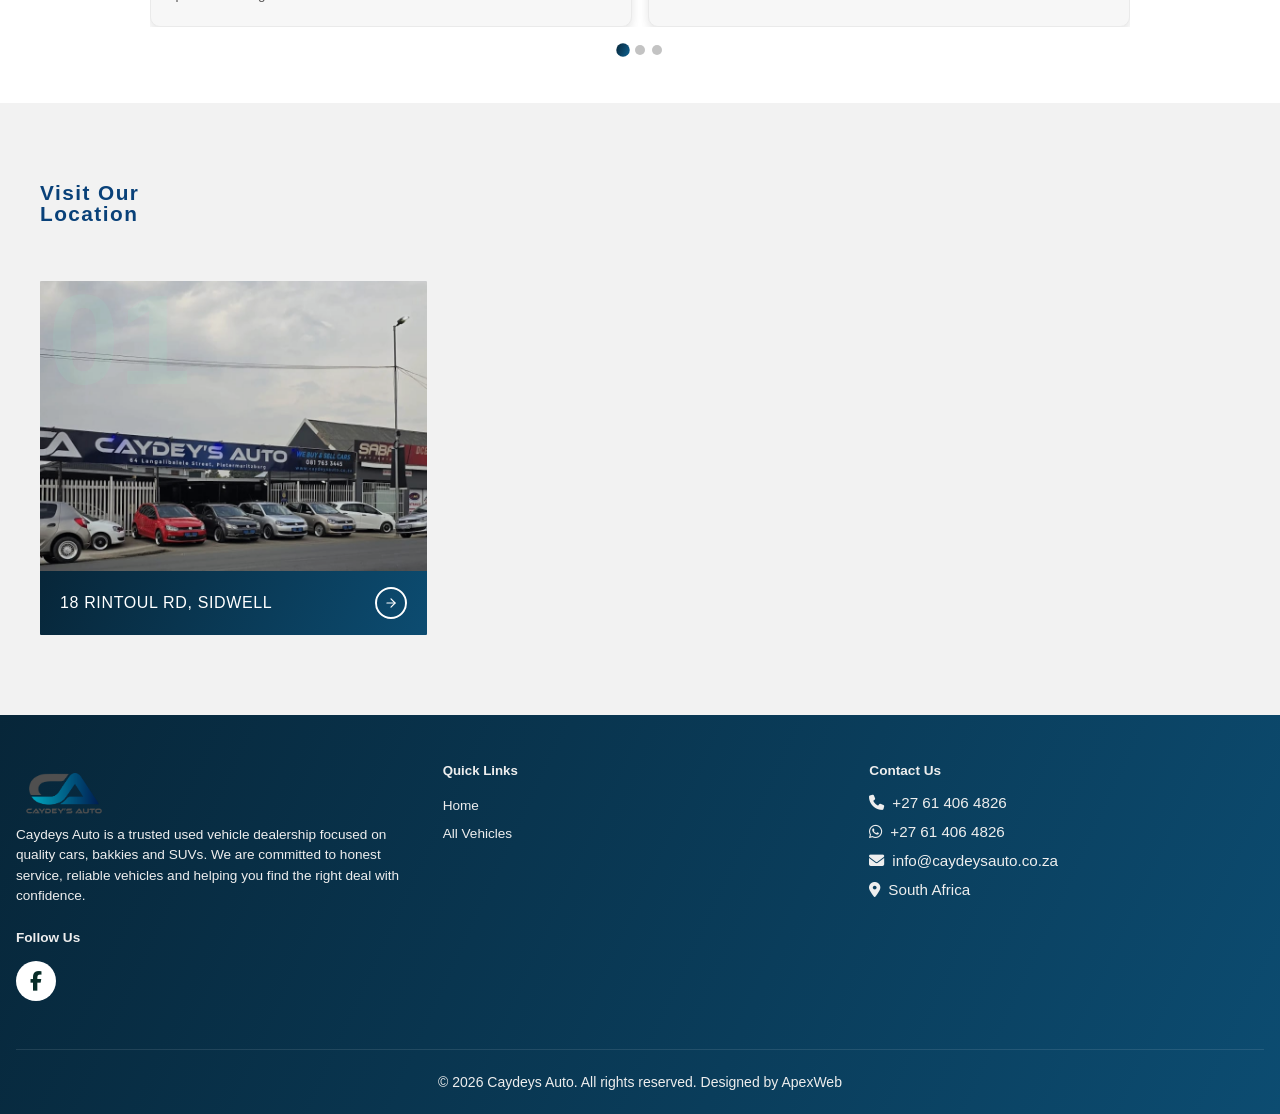
==== commit bcba06e3: "hawe" ====
--- a/index.html
+++ b/index.html
@@ -62,6 +62,8 @@
 
         <section class="hero-section">
           <div class="hero-content">
+            <br>
+            <br>
            
             <p class="truster"><i class="fas fa-check-circle" id="gold"></i> Trusted Used Vehicle Dealership</p>
         
@@ -401,8 +403,6 @@
         
         
             <div class="vehicle-card accent">
-        
-        
         
               <div class="card">
                 <div class="card-image" style="background-image: url('veh/geely.jpg')">
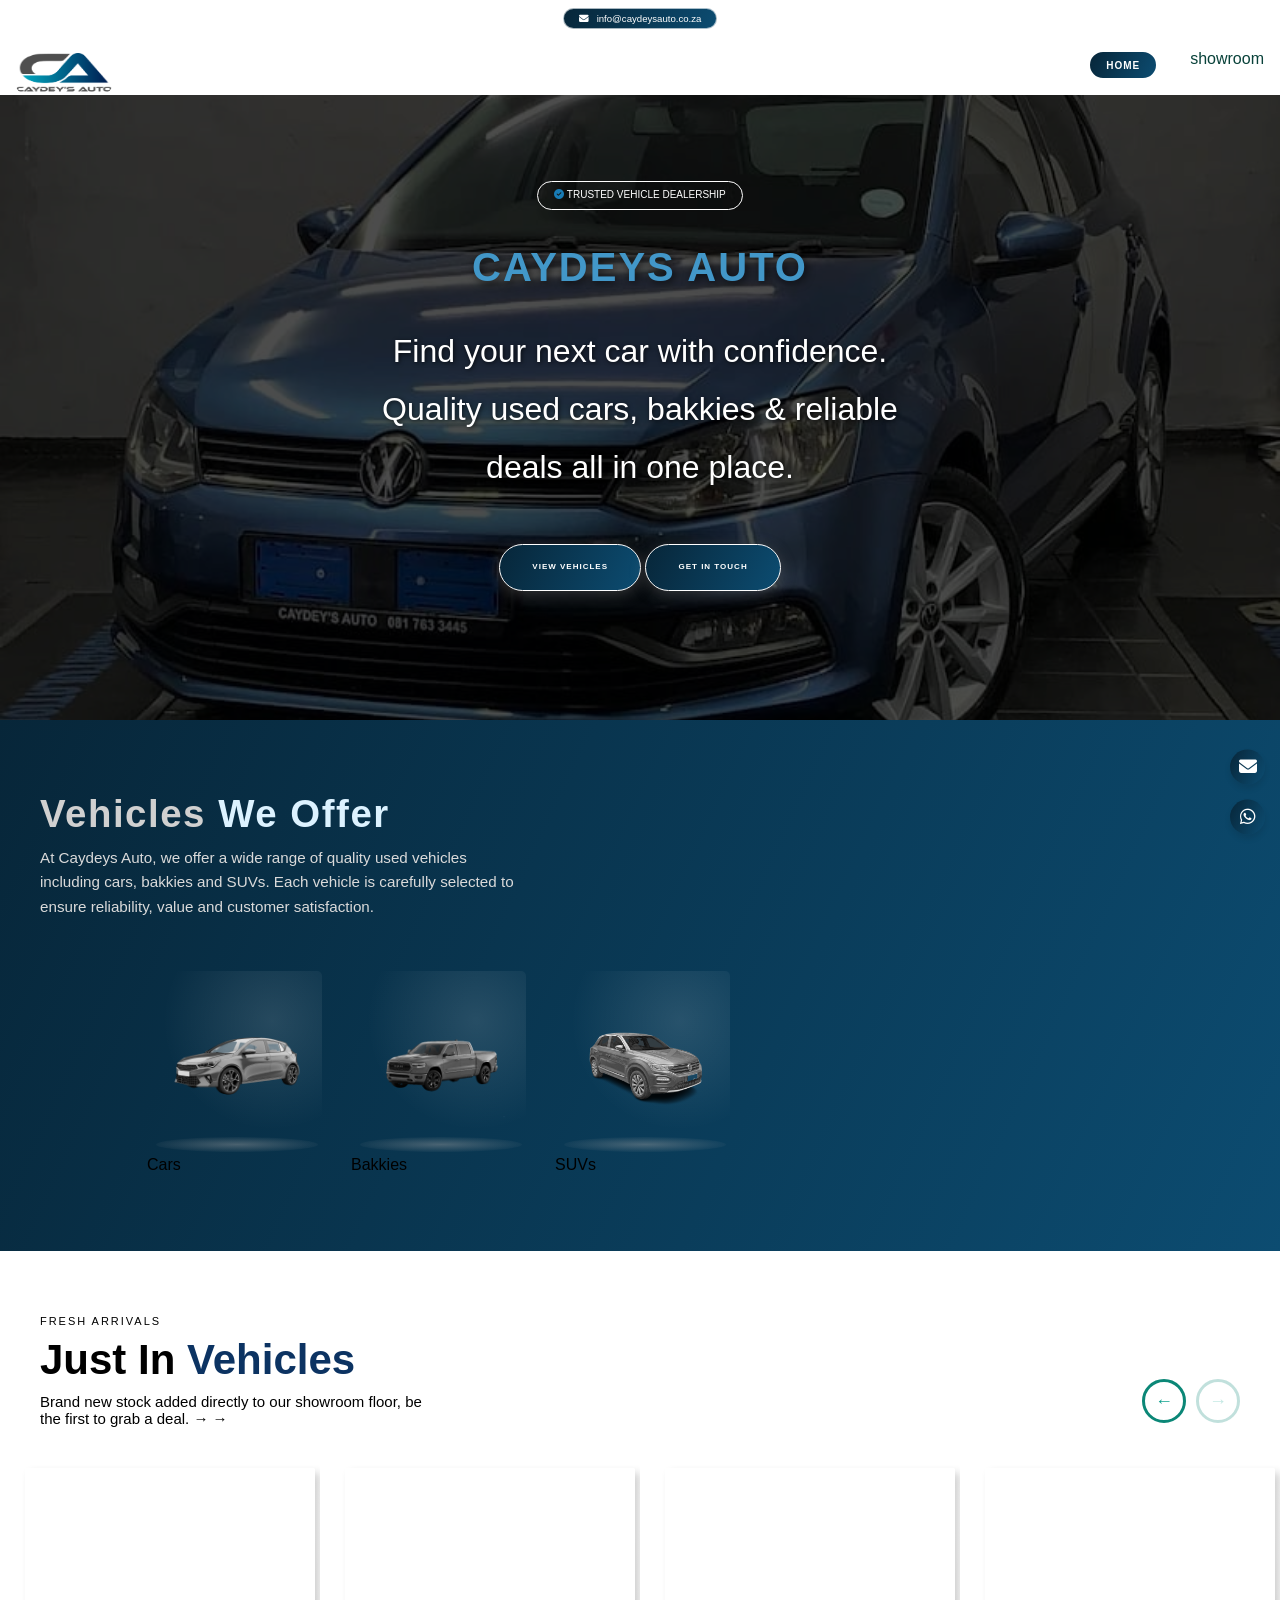
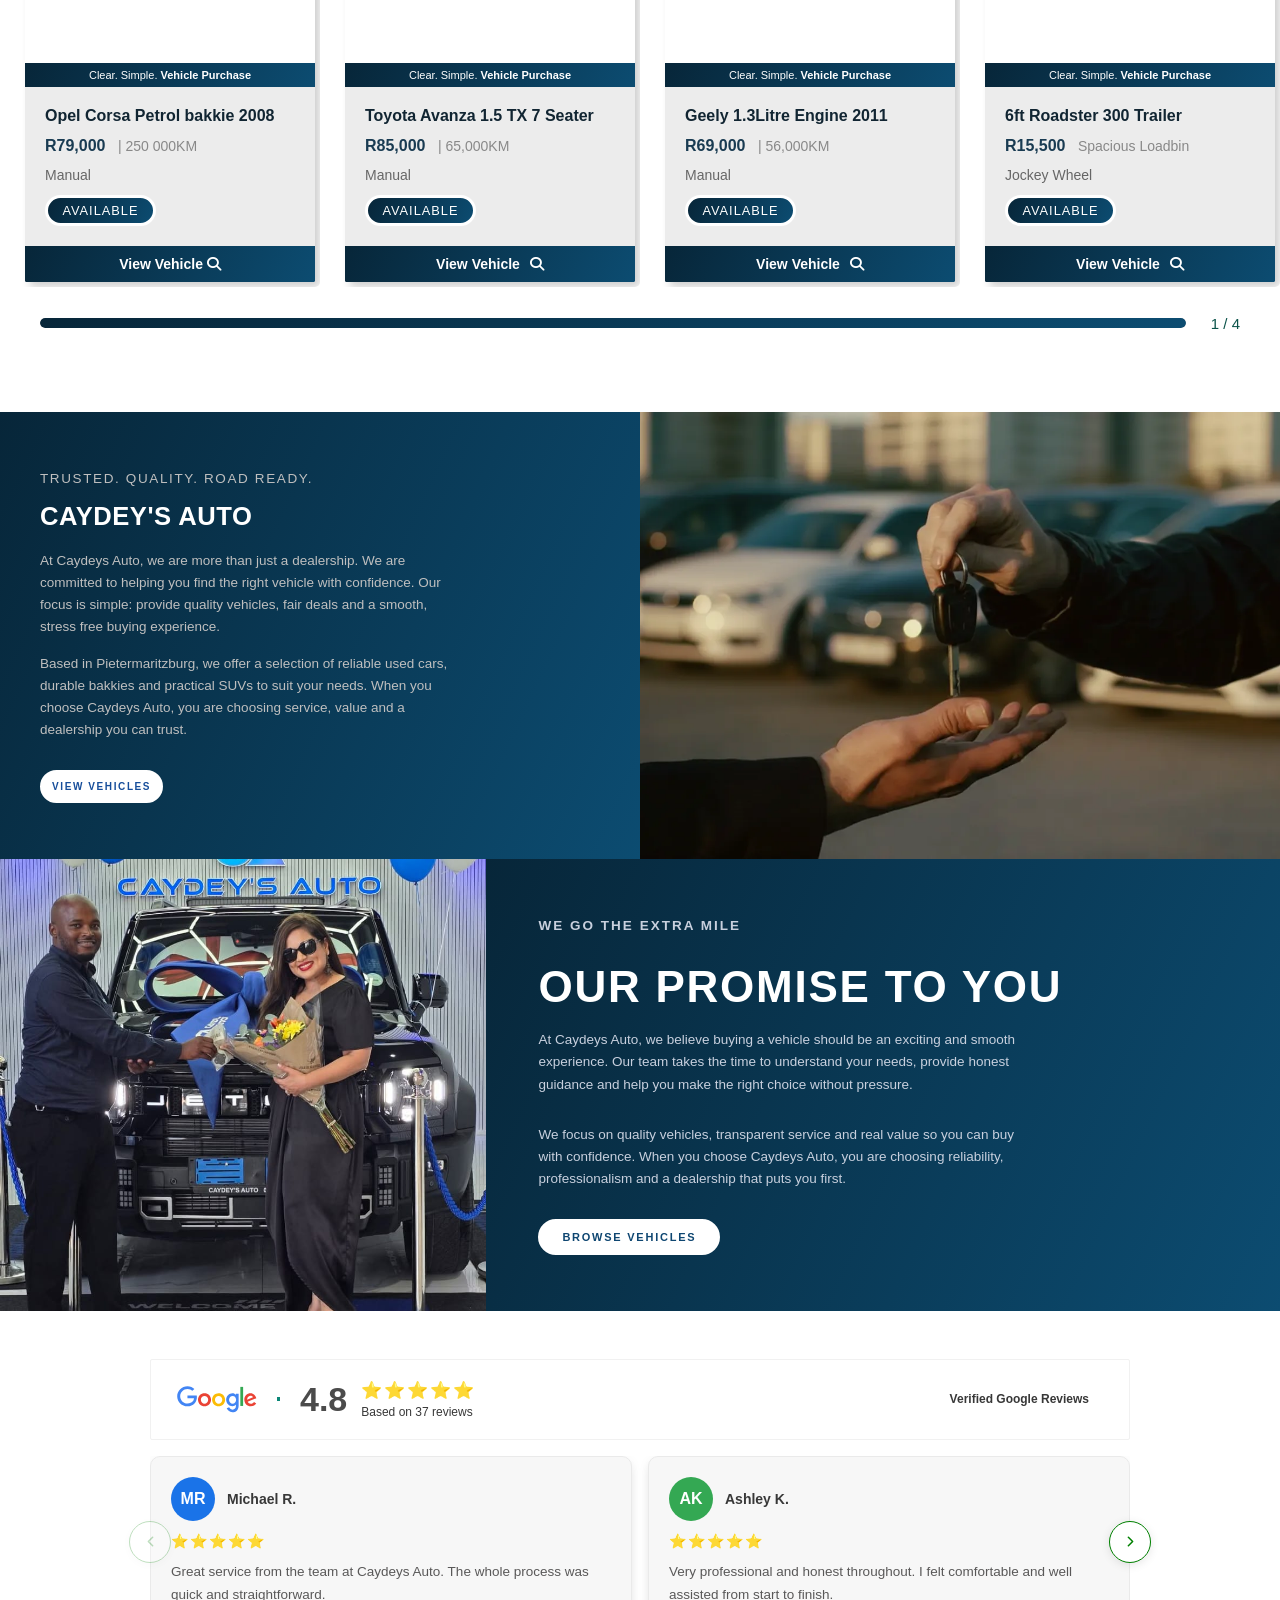
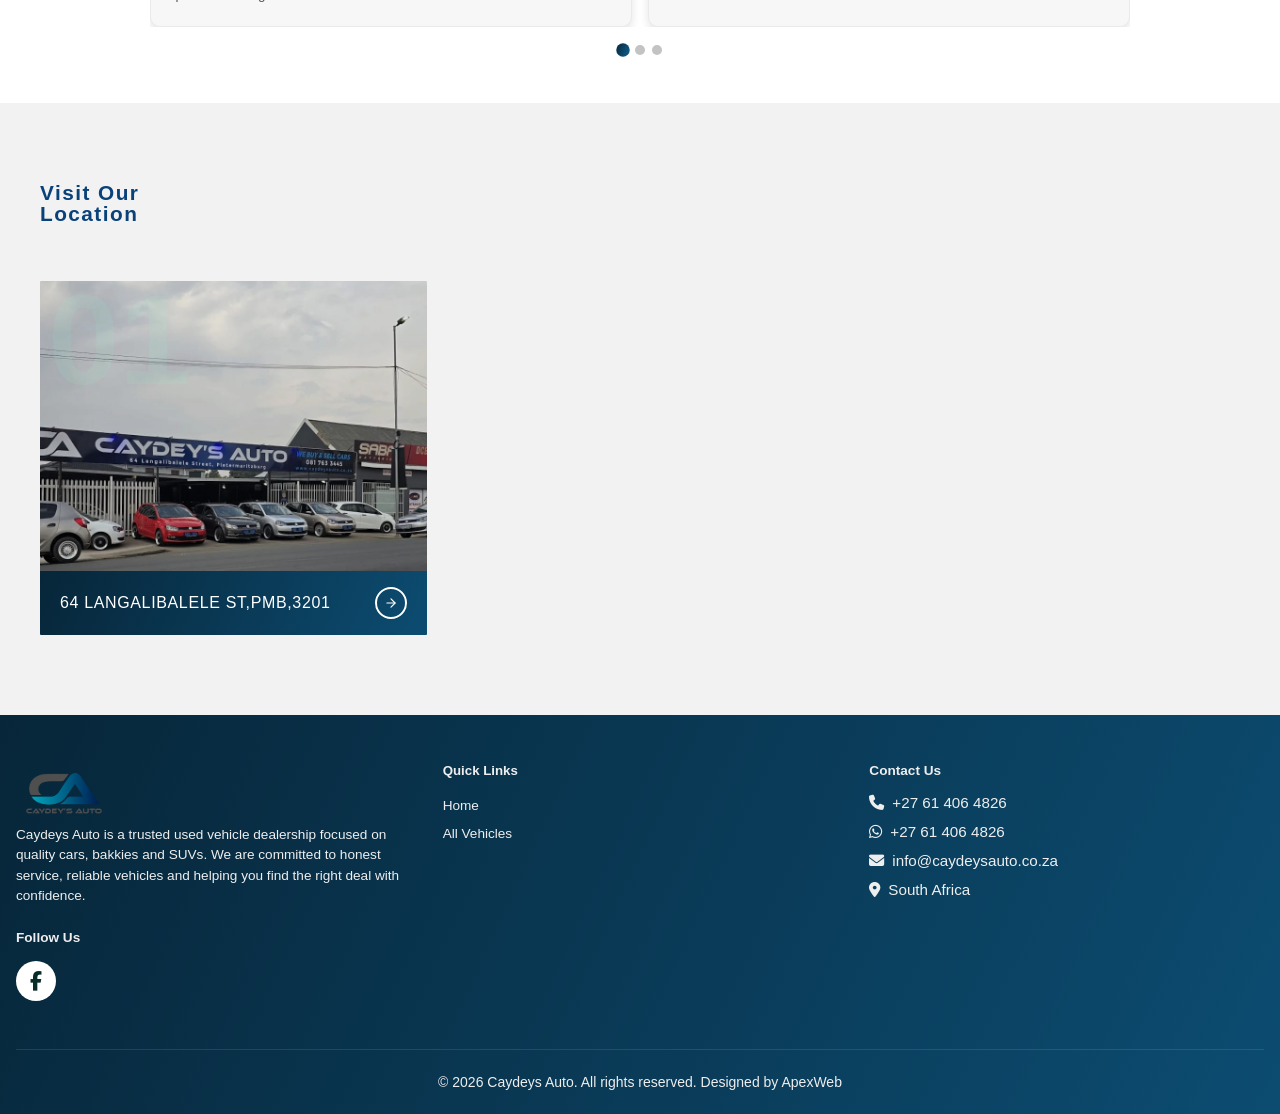
==== commit 2f03ec68: "yah ne" ====
--- a/index.html
+++ b/index.html
@@ -65,7 +65,7 @@
             <br>
             <br>
            
-            <p class="truster"><i class="fas fa-check-circle" id="gold"></i> Trusted Used Vehicle Dealership</p>
+            <p class="truster"><i class="fas fa-check-circle" id="gold"></i> Trusted Vehicle Dealership</p>
         
             <br>
             <br>
@@ -504,7 +504,7 @@
 <section class="faw-hero-wrap">
   <div class="faw-hero-text">
       <p class="faw-eyebrow">Trusted. Quality. Road Ready.</p>
-      <h1 class="faw-hero-title">Caydeys <span class="faw-auto">Auto</span></h1>
+      <h1 class="faw-hero-title">Caydey's Auto<span class="faw-auto"></span></h1>
 
       <p>
           At Caydeys Auto, we are more than just a dealership. We are committed to helping you find the right vehicle with confidence.
@@ -517,7 +517,7 @@
       </p>
 
       <div style="display: flex; gap:15px;">
-        <a href="vehicle-listing.html" class="faw-btn-dark" id="sell">View Available Vehicles</a>
+        <a href="vehicle-listing.html" class="faw-btn-dark" id="sell">View Vehicles</a>
       </div>
   </div>
 
@@ -567,7 +567,7 @@
           When you choose Caydeys Auto, you are choosing reliability, professionalism and a dealership that puts you first.
       </p>
 
-      <a href="vehicle-listing.html" class="faw-btn-white">Browse Our Vehicles</a>
+      <a href="vehicle-listing.html" class="faw-btn-white">Browse Vehicles</a>
   </div>
 
 </section>
@@ -726,7 +726,7 @@
         <img src="assets/loco.jpg" alt="72 Commercial Road"/>
       </div>
       <div class="loc-footer">
-        <span class="loc-address">18 Rintoul Rd, Sidwell</span>
+        <span class="loc-address">64 Langalibalele St,PMB,3201</span>
         <span class="loc-arrow">
           <svg viewBox="0 0 24 24"><line x1="5" y1="12" x2="19" y2="12"/><polyline points="12 5 19 12 12 19"/></svg>
         </span>
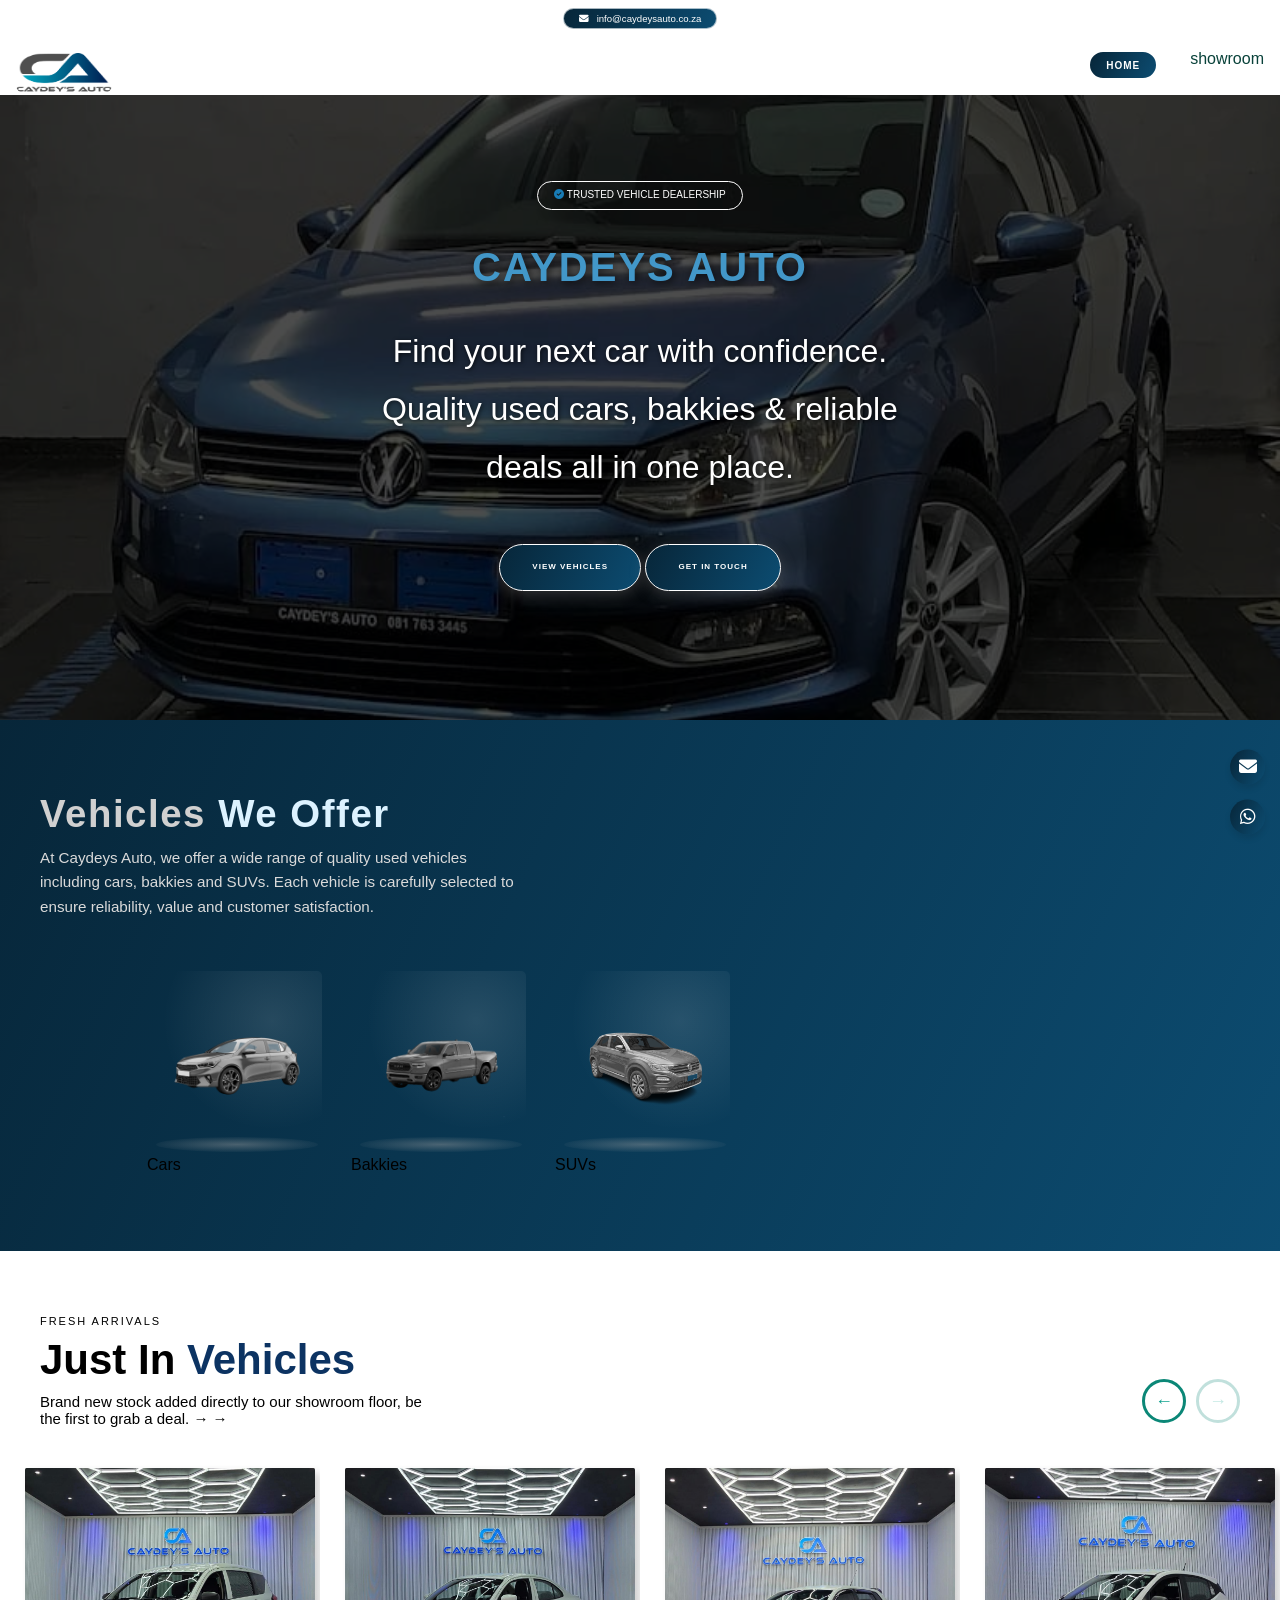
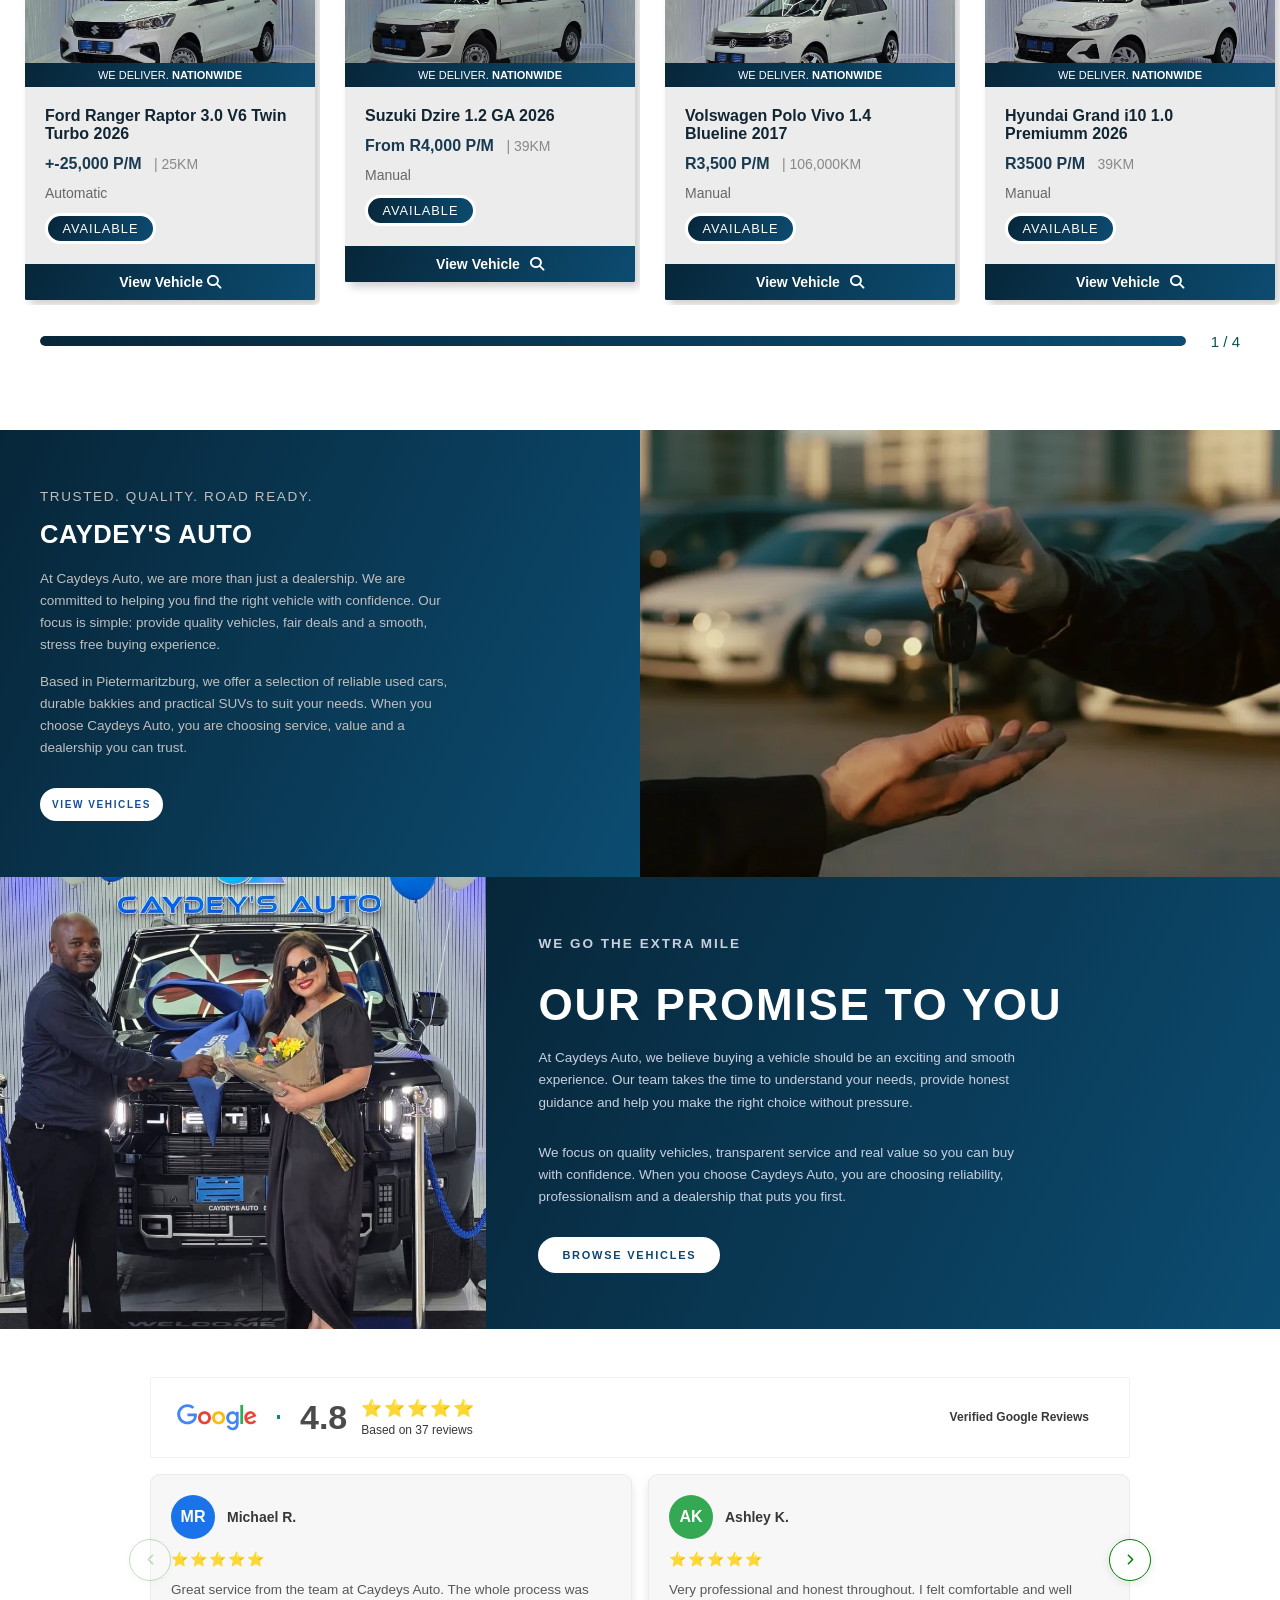
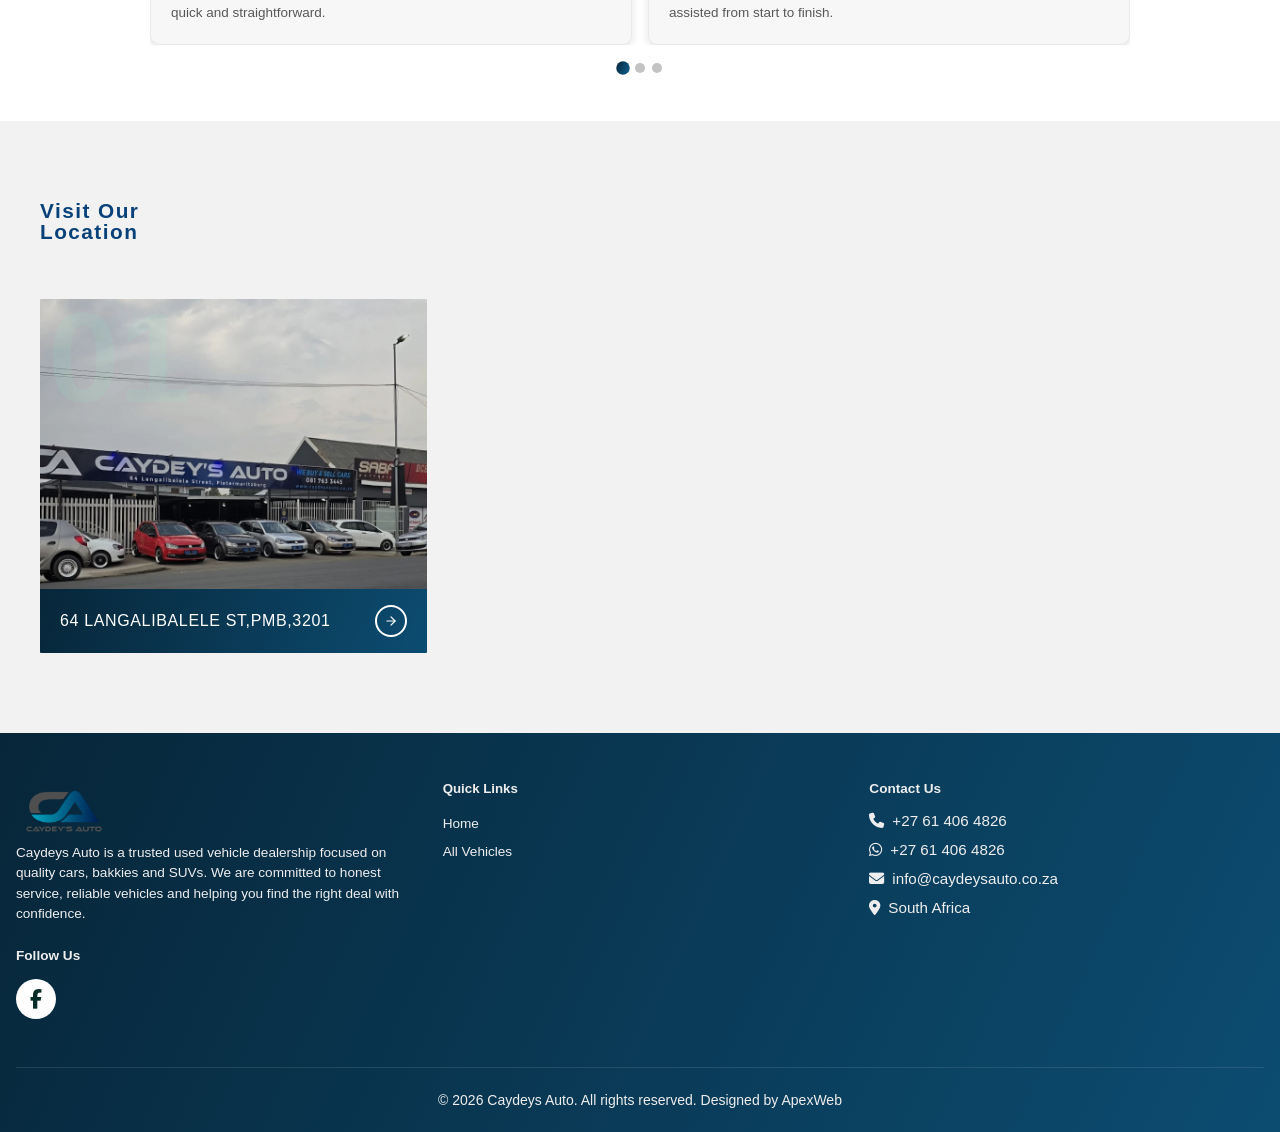
==== commit 066786ad: "beamers" ====
--- a/index.html
+++ b/index.html
@@ -340,53 +340,53 @@
             <div class="vehicle-card blue">
         
               <div class="card">
-                <div class="card-image" style="background-image: url('veh/ob1.jpg')">
+                <div class="card-image" style="background-image: url('vehicles/ertiga.jpg')">
+          
+                    
+                    <div class="card-banner">
+                        <span> WE DELIVER.</span> <strong> NATIONWIDE</strong>
+                    </div>
+                </div>
+                <div class="card-content">
+                    <h3 class="card-title">Ford Ranger Raptor 3.0 V6 Twin Turbo 2026</h3>
+                    <div>
+                        <span class="card-price">+-25,000 P/M</span>
+                        <span class="card-mileage">| 25KM</span>
+                    </div>
+                    <div class="card-location">
+               
+                        <span>Automatic</span>
+                    </div>
+                    <div class="card-stock">Available</div>
+                </div>
+                <button class="card-button"> <a href="vehicle-details.html">
+                                
+                  View Vehicle <i class="fas fa-search"></i></a>
+              </button>
+            </div>
+
+        
+        
+            </div>
+        
+            <div class="vehicle-card dark">
+        
+              <div class="card">
+                <div class="card-image" style="background-image: url('vehicles/Dzire.jpg')">
            
                     
                     <div class="card-banner">
-                        <span>Clear. Simple.</span> <strong>Vehicle Purchase</strong>
+                        <span> WE DELIVER.</span> <strong> NATIONWIDE</strong>
                     </div>
                 </div>
                 <div class="card-content">
-                    <h3 class="card-title">Opel Corsa Petrol bakkie 2008</h3>
+                    <h3 class="card-title">Suzuki Dzire 1.2 GA 2026</h3>
                     <div>
-                        <span class="card-price">R79,000</span>
-                        <span class="card-mileage">| 250 000KM</span>
+                        <span class="card-price">From R4,000 P/M</span>
+                        <span class="card-mileage">| 39KM</span>
                     </div>
                     <div class="card-location">
                      
-                        <span>Manual</span>
-                    </div>
-                    <div class="card-stock">Available</div>
-                </div>
-                <button class="card-button"> <a href="vehicle-details.html">
-                    
-                    View Vehicle <i class="fas fa-search"></i></a>
-                </button>
-            </div>
-        
-        
-            </div>
-        
-            <div class="vehicle-card dark">
-        
-              <div class="card">
-                <div class="card-image" style="background-image: url('veh/seater.jpg');">
-             
-                    
-                    <div class="card-banner">
-                        <span>Clear. Simple.</span> <strong>Vehicle Purchase</strong>
-                    </div>
-                </div>
-                <div class="card-content">
-                    <h3 class="card-title">Toyota Avanza 1.5 TX 7 Seater</h3>
-                    <div>
-                        <span class="card-price">R85,000</span>
-                        <span class="card-mileage">| 65,000KM</span>
-                    </div>
-                    <div class="card-location">
-                        
-                       
                         <span>Manual</span>
                     </div>
                     <div class="card-stock">Available</div>
@@ -405,21 +405,22 @@
             <div class="vehicle-card accent">
         
               <div class="card">
-                <div class="card-image" style="background-image: url('veh/geely.jpg')">
-          
+                <div class="card-image" style="background-image: url('vehicles/vwpolo.jpg');">
+             
                     
                     <div class="card-banner">
-                        <span>Clear. Simple.</span> <strong>Vehicle Purchase</strong>
+                        <span> WE DELIVER.</span> <strong> NATIONWIDE</strong>
                     </div>
                 </div>
                 <div class="card-content">
-                    <h3 class="card-title">Geely 1.3Litre Engine 2011</h3>
+                    <h3 class="card-title">Volswagen Polo Vivo 1.4 Blueline 2017</h3>
                     <div>
-                        <span class="card-price">R69,000</span>
-                        <span class="card-mileage">| 56,000KM</span>
+                        <span class="card-price">R3,500 P/M</span>
+                        <span class="card-mileage">| 106,000KM</span>
                     </div>
                     <div class="card-location">
-               
+                        
+                       
                         <span>Manual</span>
                     </div>
                     <div class="card-stock">Available</div>
@@ -430,6 +431,7 @@
                 </button>
             </div>
 
+
         
         
               
@@ -438,22 +440,22 @@
             <div class="vehicle-card blue">
              
               <div class="card">
-                <div class="card-image" style="background-image: url('veh/trailer1.jpg')">
+                <div class="card-image" style="background-image: url('vehicles/grand1.jpg')">
           
                     
                     <div class="card-banner">
-                        <span>Clear. Simple.</span> <strong>Vehicle Purchase</strong>
+                        <span> WE DELIVER.</span> <strong> NATIONWIDE</strong>
                     </div>
                 </div>
                 <div class="card-content">
-                    <h3 class="card-title">6ft Roadster 300 Trailer</h3>
+                    <h3 class="card-title">Hyundai Grand i10 1.0 Premiumm 2026</h3>
                     <div>
-                        <span class="card-price">R15,500</span>
-                        <span class="card-mileage"> Spacious Loadbin</span>
+                        <span class="card-price">R3500 P/M</span>
+                        <span class="card-mileage"> 39KM</span>
                     </div>
                     <div class="card-location">
                
-                        <span>Jockey Wheel</span>
+                        <span>Manual</span>
                     </div>
                     <div class="card-stock">Available</div>
                 </div>
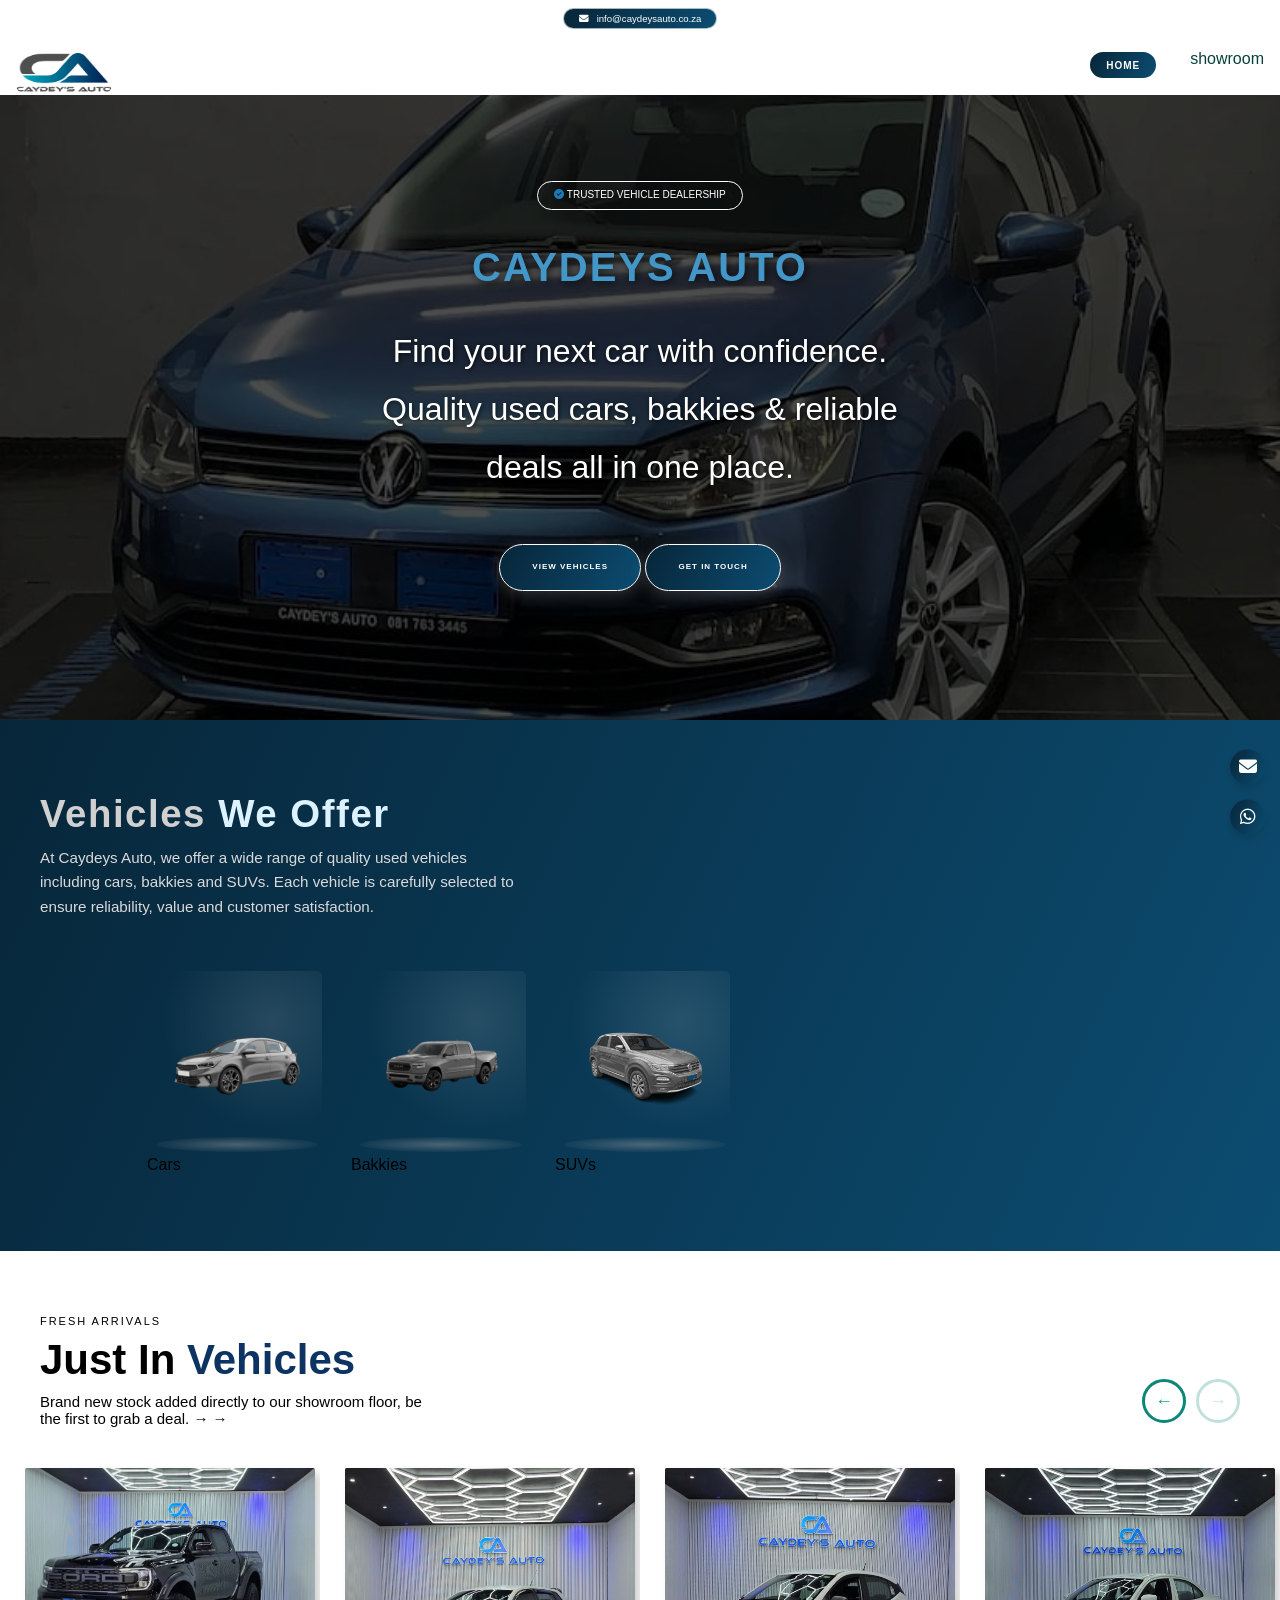
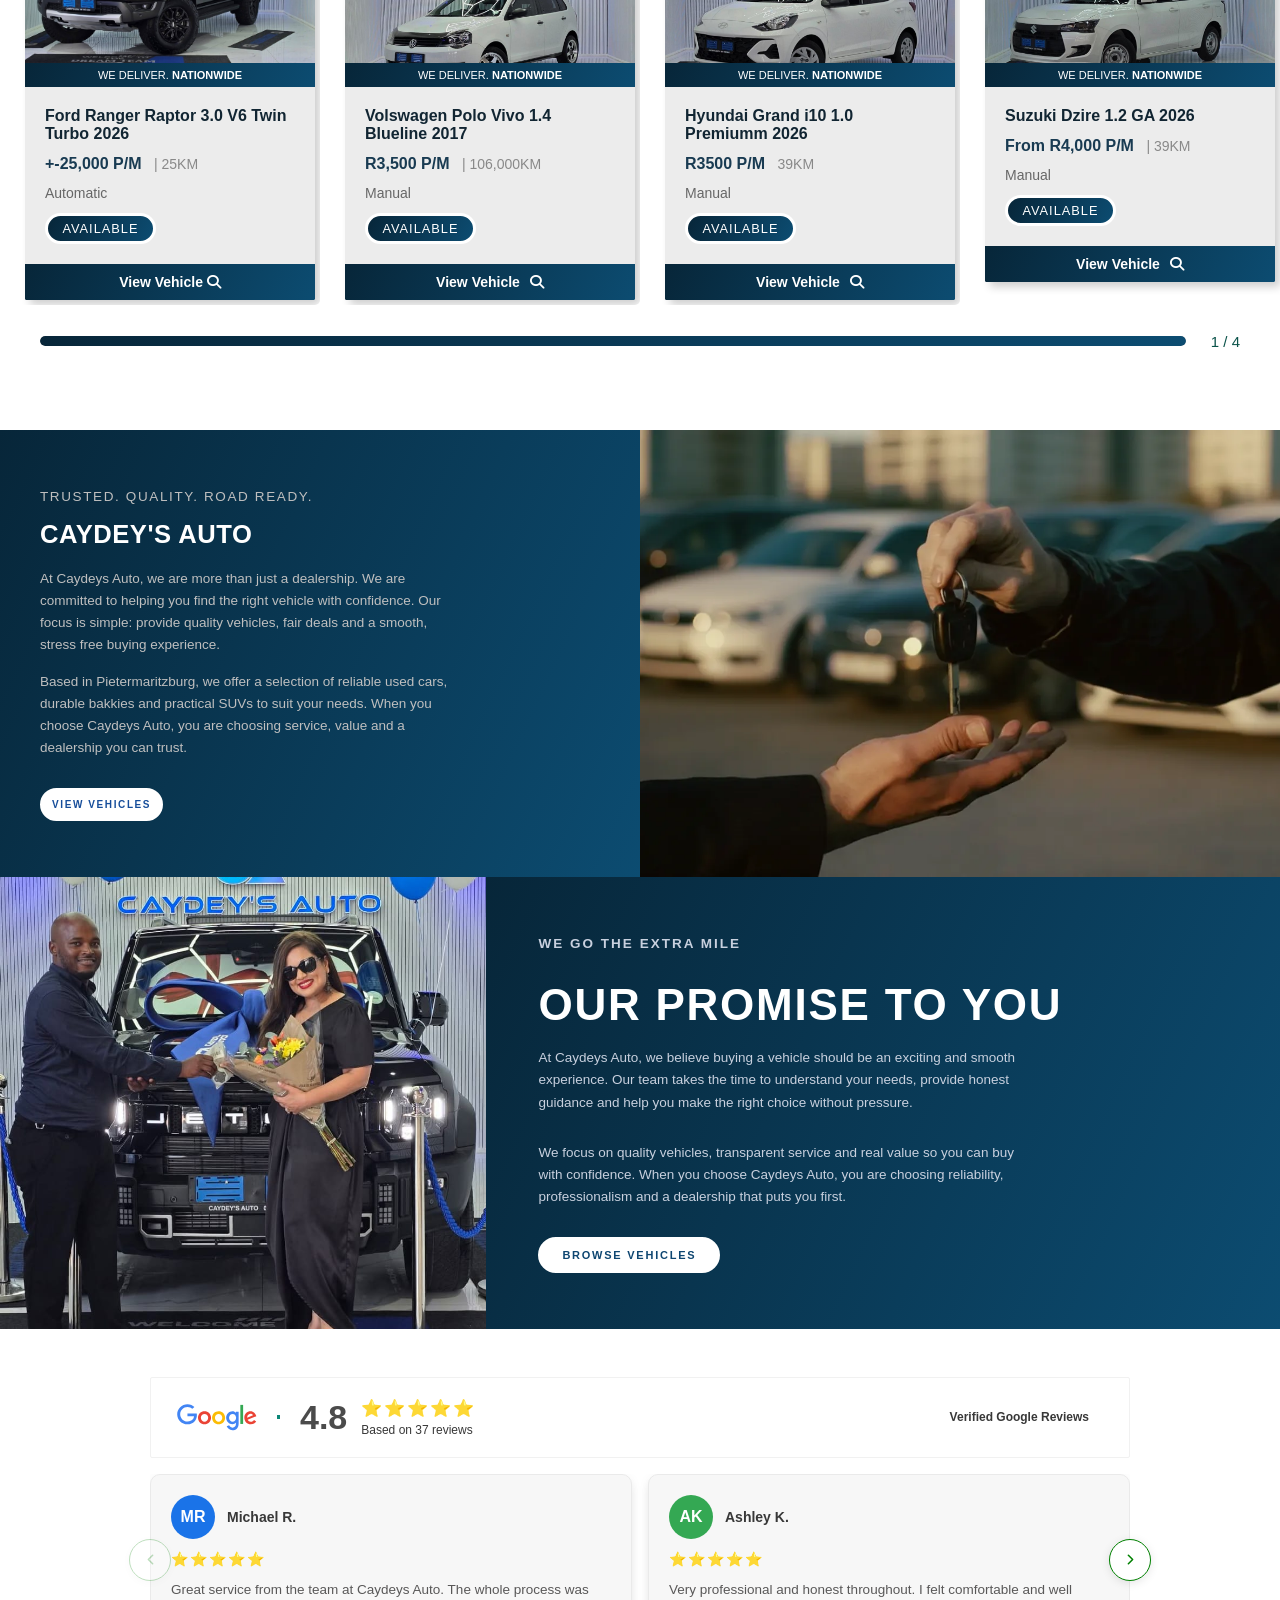
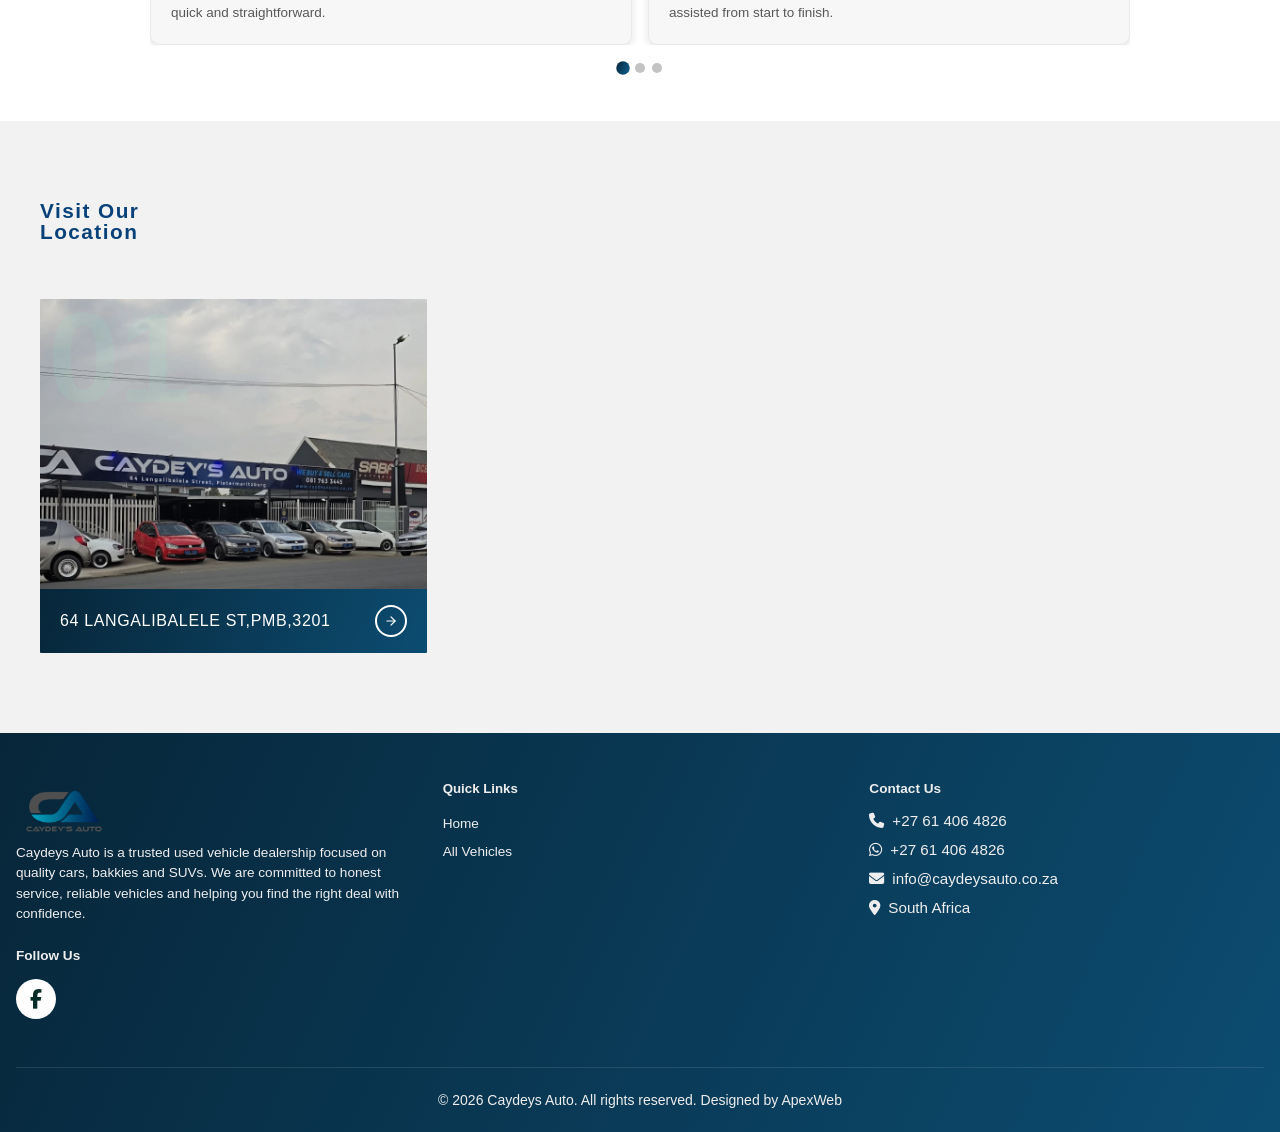
==== commit 32b5d652: "comp" ====
--- a/index.html
+++ b/index.html
@@ -340,7 +340,7 @@
             <div class="vehicle-card blue">
         
               <div class="card">
-                <div class="card-image" style="background-image: url('vehicles/ertiga.jpg')">
+                <div class="card-image" style="background-image: url('assets/frang.jpg')">
           
                     
                     <div class="card-banner">
@@ -369,36 +369,7 @@
         
             </div>
         
-            <div class="vehicle-card dark">
-        
-              <div class="card">
-                <div class="card-image" style="background-image: url('vehicles/Dzire.jpg')">
-           
-                    
-                    <div class="card-banner">
-                        <span> WE DELIVER.</span> <strong> NATIONWIDE</strong>
-                    </div>
-                </div>
-                <div class="card-content">
-                    <h3 class="card-title">Suzuki Dzire 1.2 GA 2026</h3>
-                    <div>
-                        <span class="card-price">From R4,000 P/M</span>
-                        <span class="card-mileage">| 39KM</span>
-                    </div>
-                    <div class="card-location">
-                     
-                        <span>Manual</span>
-                    </div>
-                    <div class="card-stock">Available</div>
-                </div>
-                <button class="card-button">
-                    
-                    View Vehicle<i class="fas fa-search"></i>
-                </button>
-            </div>
-
-        
-            </div>
+      
         
         
         
@@ -465,6 +436,38 @@
                 </button>
             </div>
               
+        
+            </div>
+
+
+            <div class="vehicle-card dark">
+        
+              <div class="card">
+                <div class="card-image" style="background-image: url('vehicles/Dzire.jpg')">
+           
+                    
+                    <div class="card-banner">
+                        <span> WE DELIVER.</span> <strong> NATIONWIDE</strong>
+                    </div>
+                </div>
+                <div class="card-content">
+                    <h3 class="card-title">Suzuki Dzire 1.2 GA 2026</h3>
+                    <div>
+                        <span class="card-price">From R4,000 P/M</span>
+                        <span class="card-mileage">| 39KM</span>
+                    </div>
+                    <div class="card-location">
+                     
+                        <span>Manual</span>
+                    </div>
+                    <div class="card-stock">Available</div>
+                </div>
+                <button class="card-button">
+                    
+                    View Vehicle<i class="fas fa-search"></i>
+                </button>
+            </div>
+
         
             </div>
         
